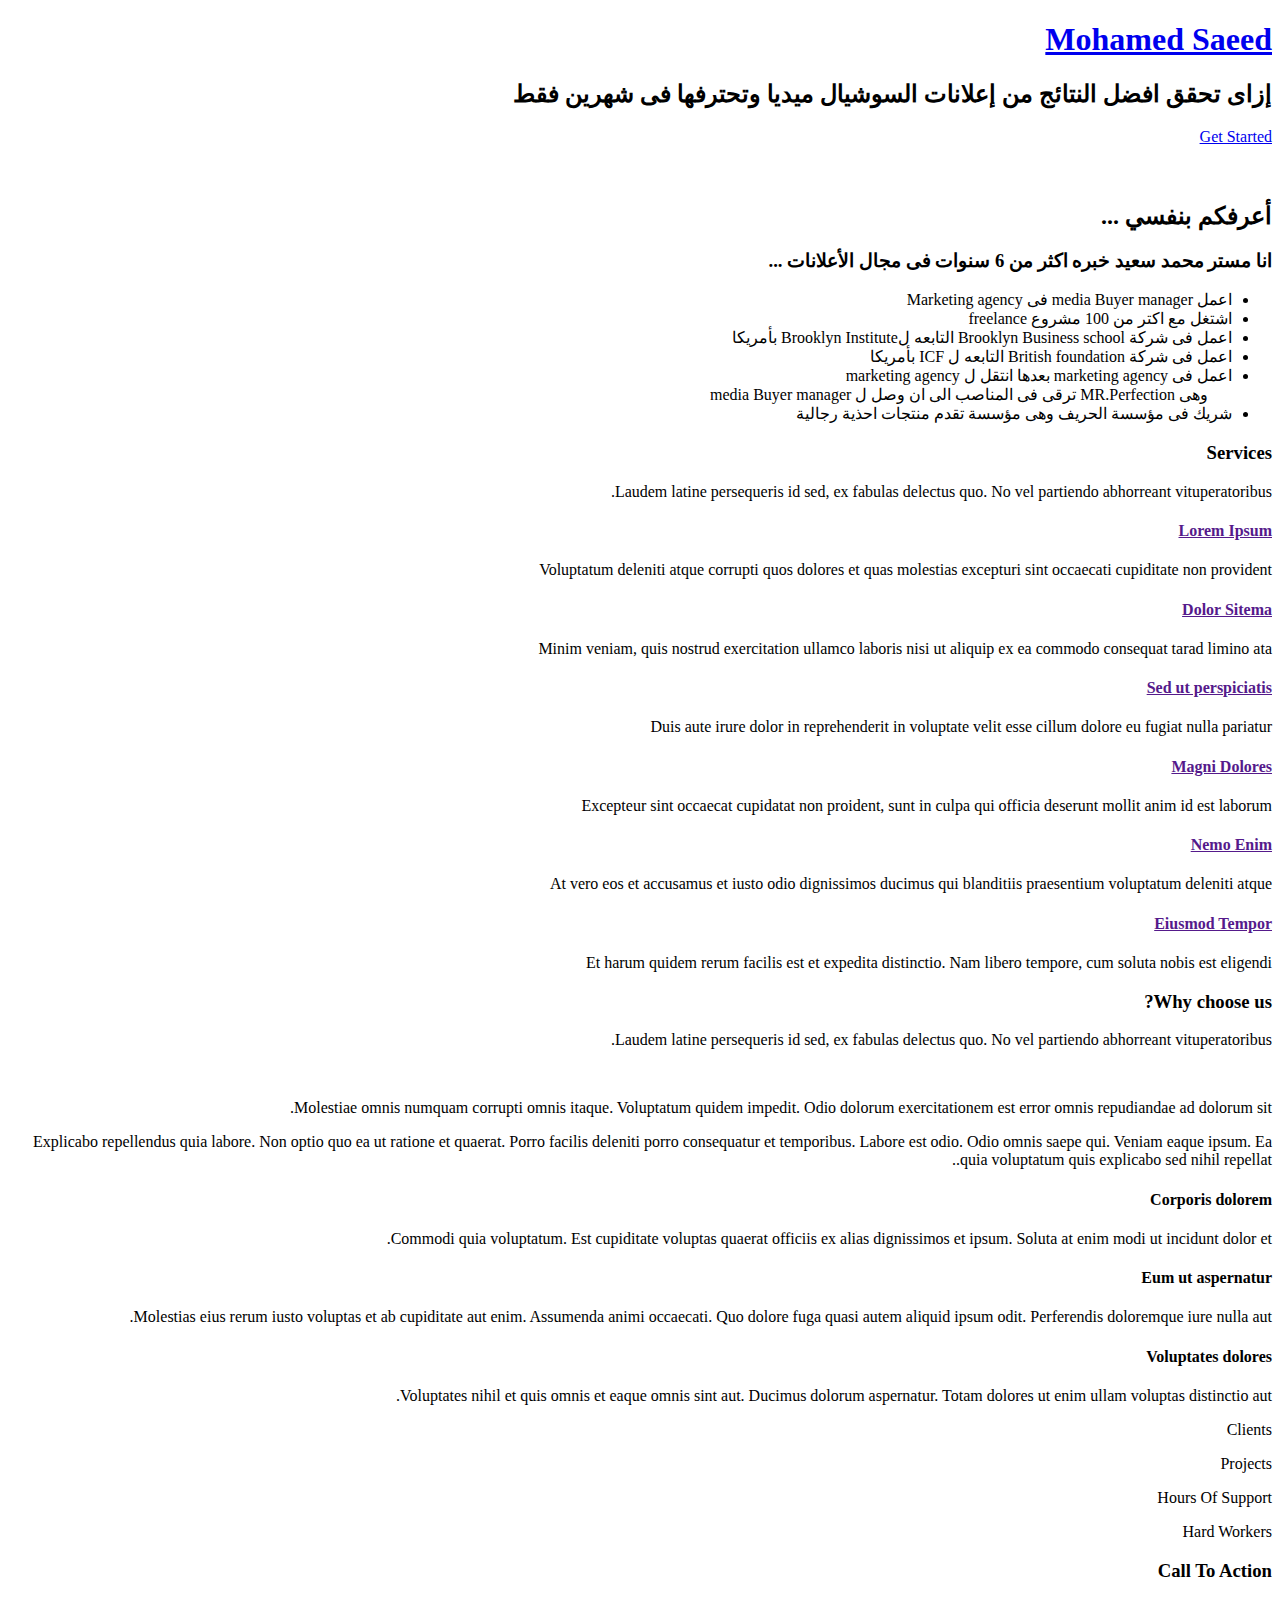
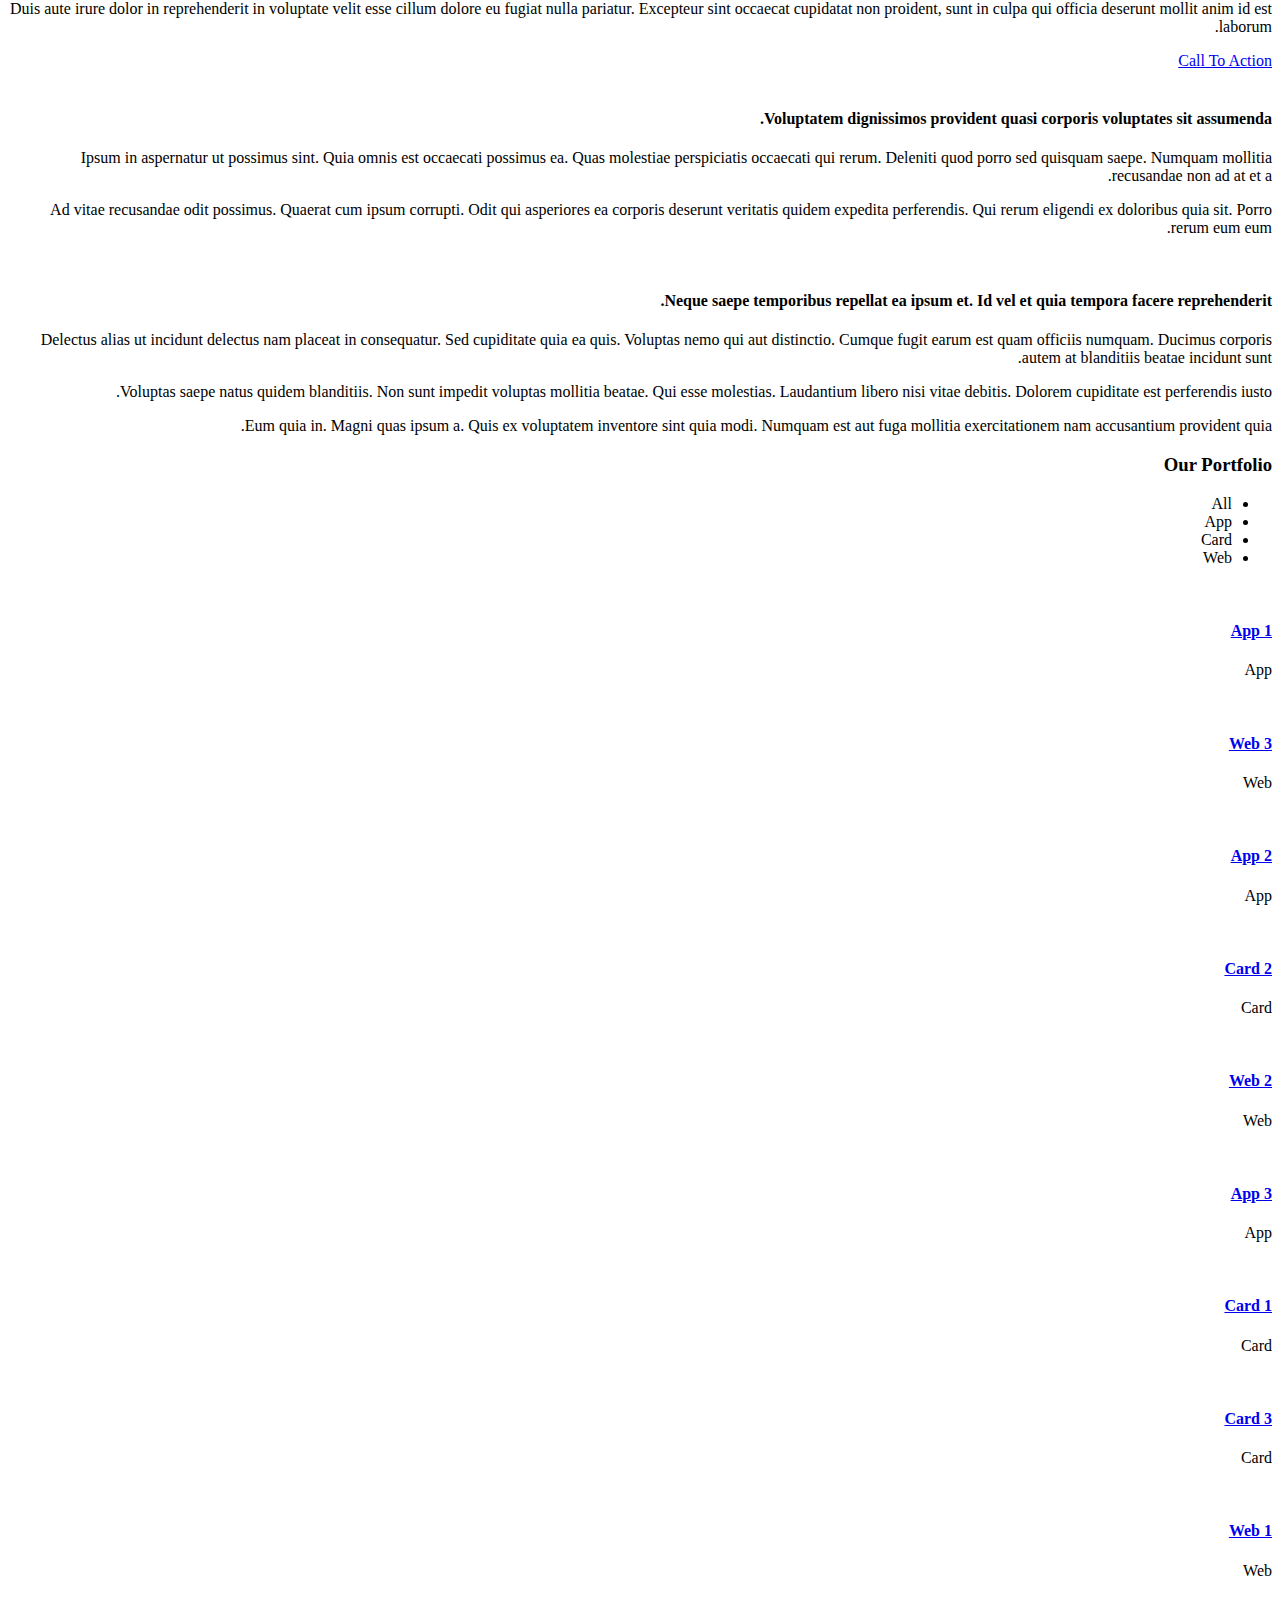
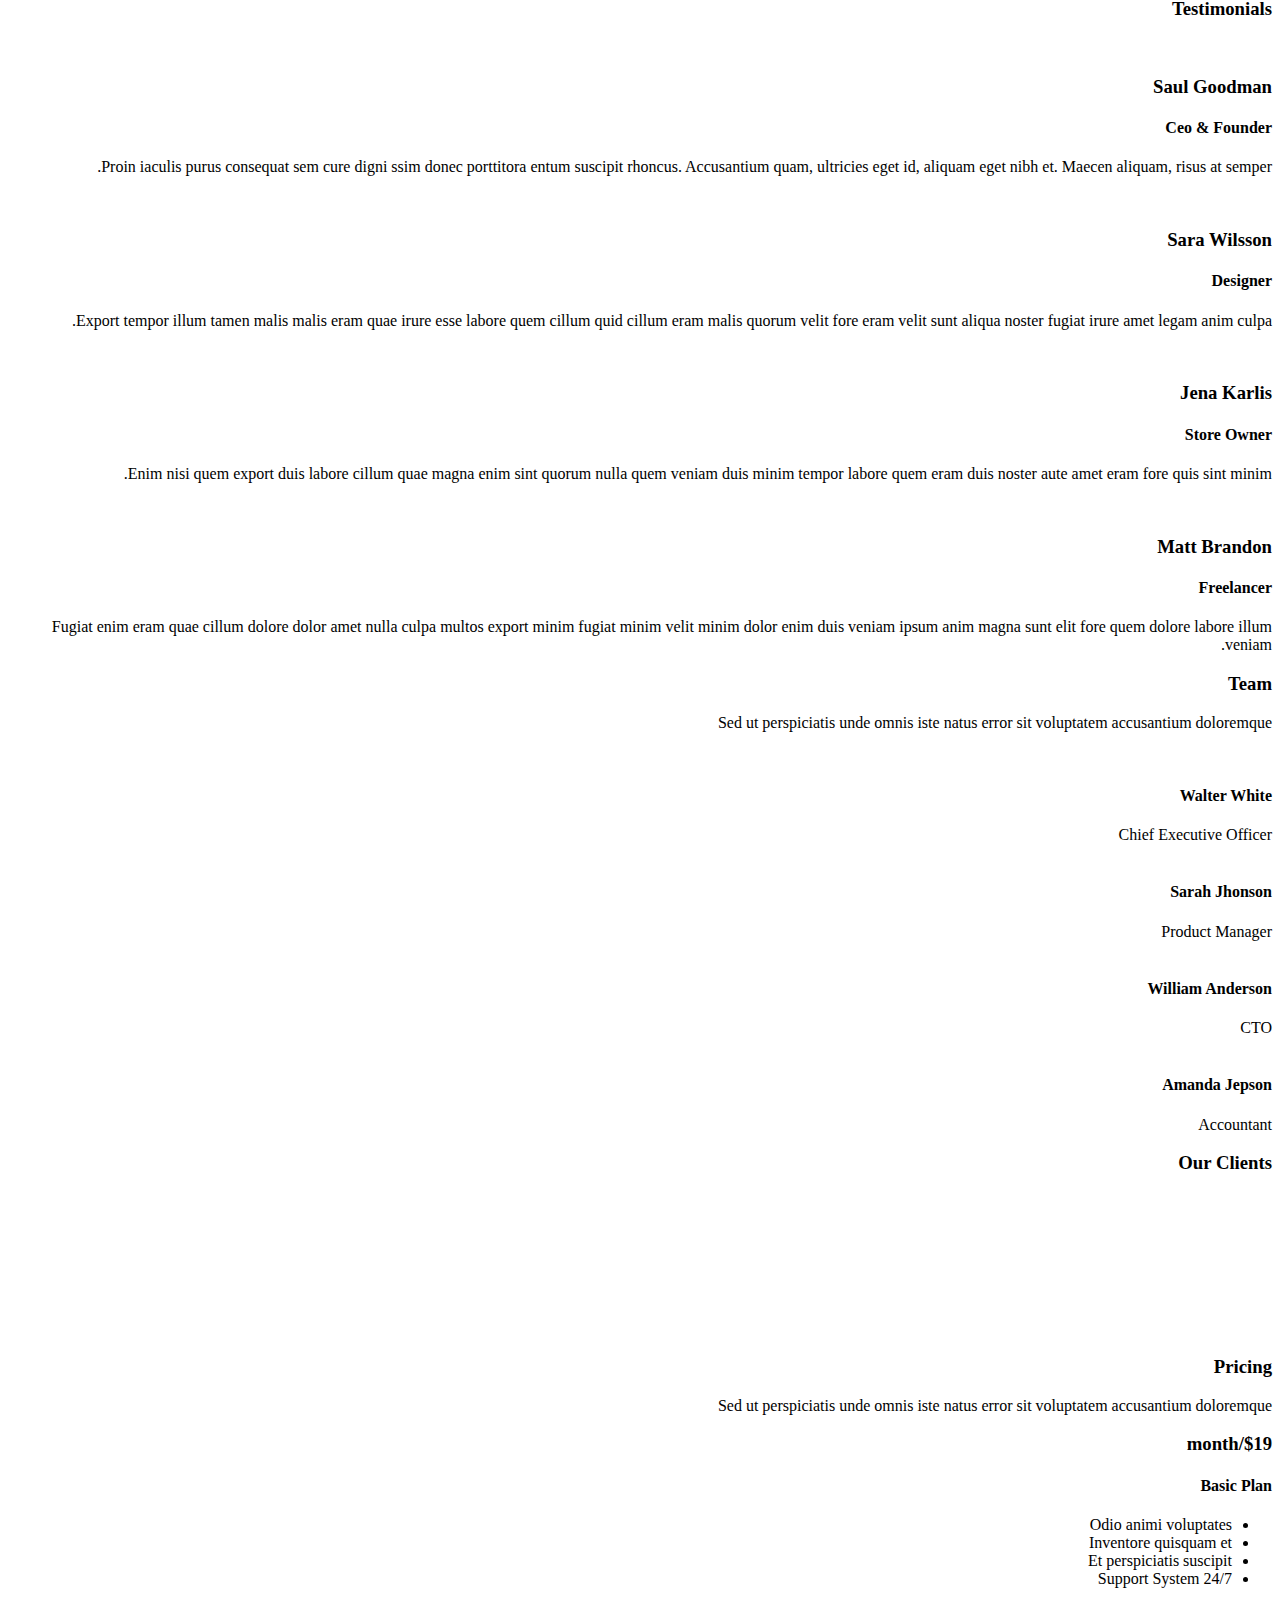
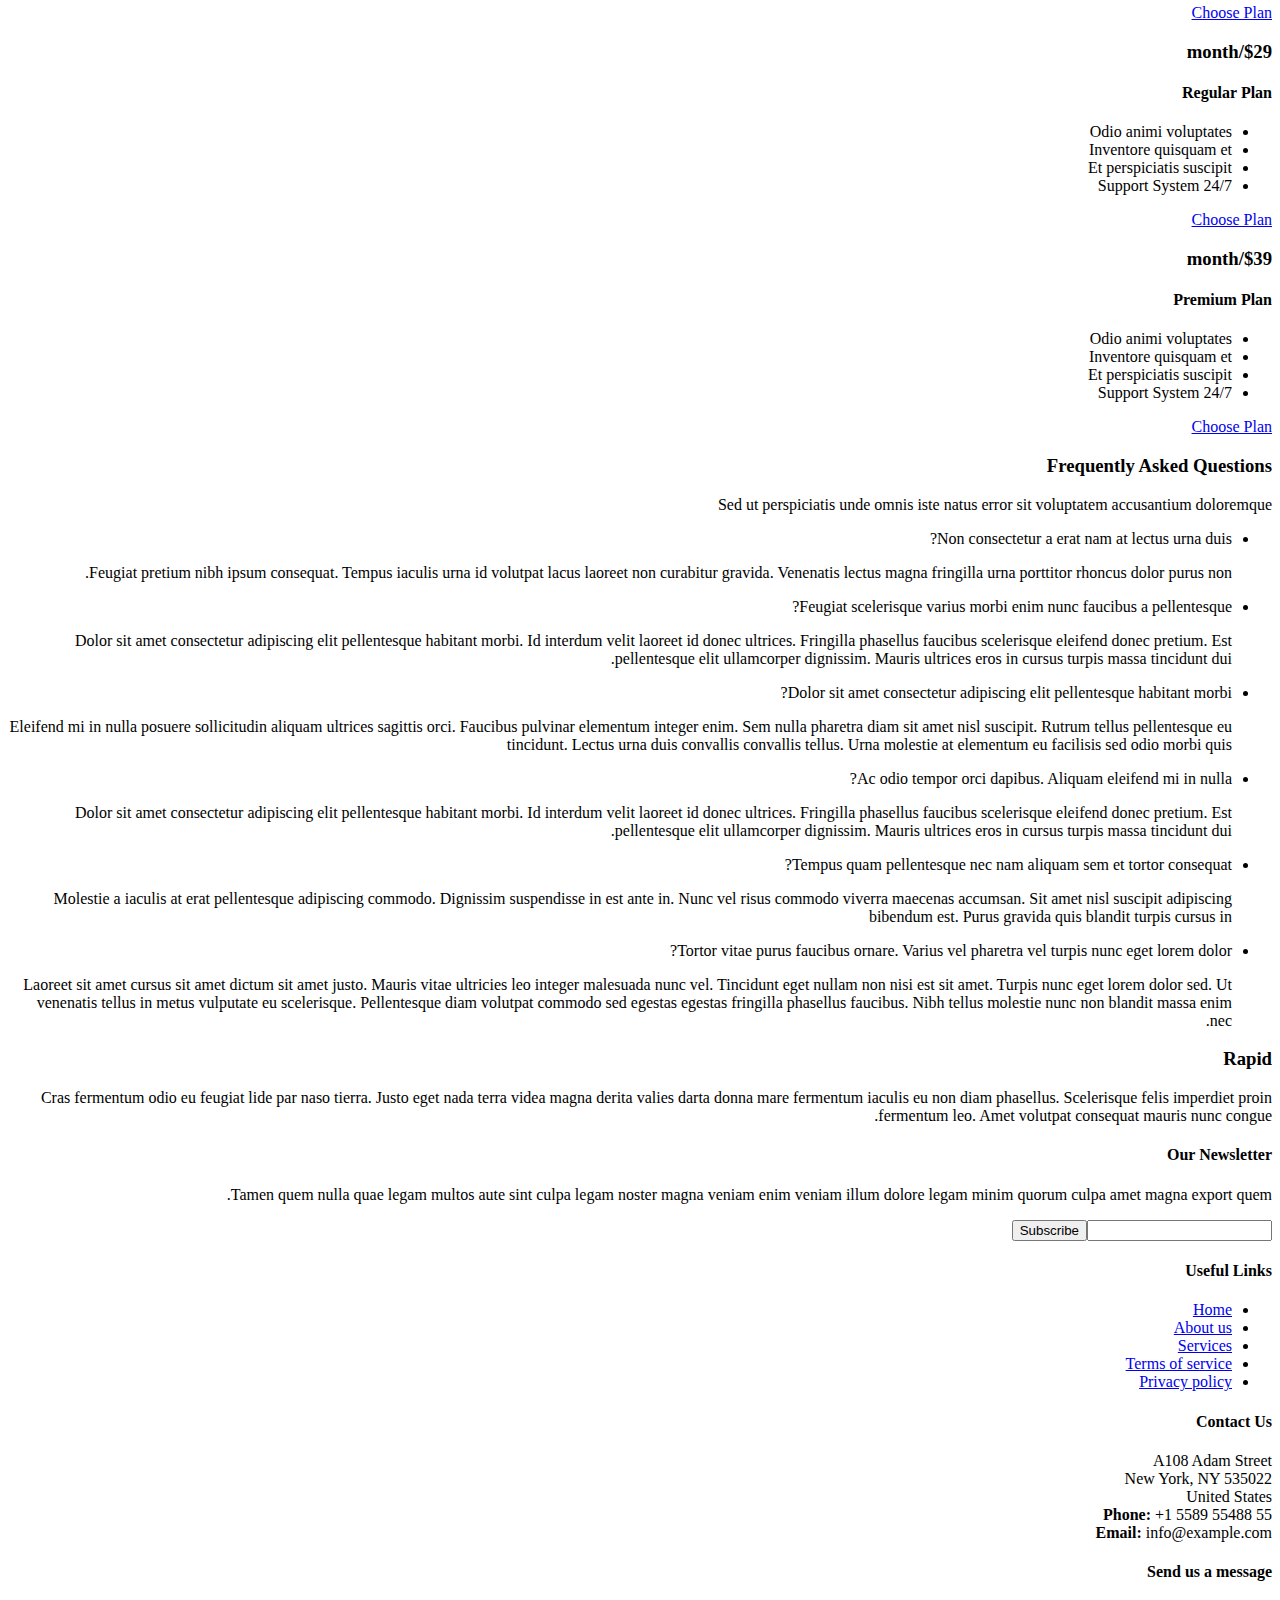
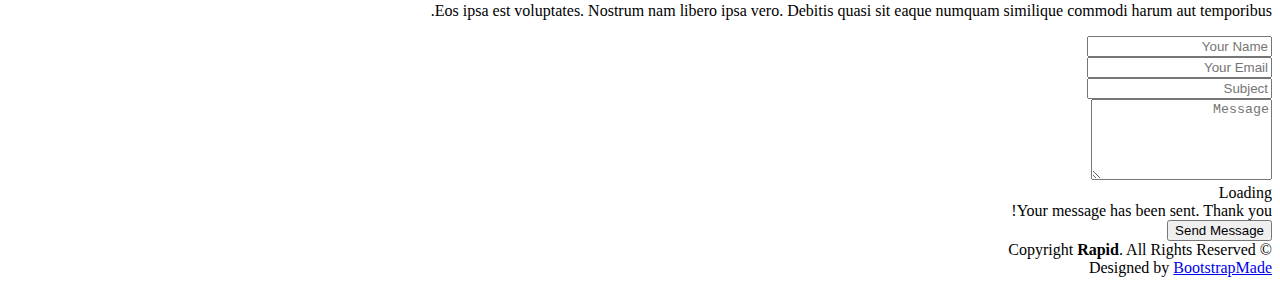
==== index.html @ 717d0907 "mohamed saeed" ====
<!DOCTYPE html>
<html dir="rtl" lang="ar">
<head>
  <meta charset="utf-8">
  <meta content="width=device-width, initial-scale=1.0" name="viewport">

  <title>Rapid Bootstrap Template - Index</title>
  <meta content="" name="description">
  <meta content="" name="keywords">

  <!-- Favicons -->
  <link href="assets/img/favicon.png" rel="icon">
  <link href="assets/img/apple-touch-icon.png" rel="apple-touch-icon">

  <!-- Google Fonts -->
  <link href="https://fonts.googleapis.com/css?family=Open+Sans:300,300i,400,400i,600,600i,700,700i|Montserrat:300,400,500,600,700" rel="stylesheet">

  <!-- Vendor CSS Files -->
  <link href="assets/vendor/aos/aos.css" rel="stylesheet">
  <link href="assets/vendor/bootstrap/css/bootstrap.min.css" rel="stylesheet">
  <link href="assets/vendor/bootstrap-icons/bootstrap-icons.css" rel="stylesheet">
  <link href="assets/vendor/glightbox/css/glightbox.min.css" rel="stylesheet">
  <link href="assets/vendor/swiper/swiper-bundle.min.css" rel="stylesheet">

  <!-- Template Main CSS File -->
  <link href="assets/css/style.css" rel="stylesheet">


</head>

<body>

  <!-- ======= Header ======= -->
  <header id="header" class="fixed-top d-flex align-items-center header-transparent">
    <div class="container d-flex align-items-center">

      <h1 class="logo me-auto"><a href="#hero">Mohamed Saeed</a></h1>
      <!-- Uncomment below if you prefer to use an image logo -->
      <!-- <a href="index.html" class="logo me-auto"><img src="assets/img/logo.png" alt="" class="img-fluid"></a>-->

     <!-- <nav id="navbar" class="navbar order-last order-lg-0">
        <ul>
          <li><a class="nav-link scrollto active" href="#hero">Home</a></li>
          <li><a class="nav-link scrollto" href="#about">About</a></li>
          <li><a class="nav-link scrollto" href="#services">Services</a></li>
          <li><a class="nav-link scrollto " href="#portfolio">Portfolio</a></li>
          <li><a class="nav-link scrollto" href="#team">Team</a></li>
           <li class="dropdown"><a href="#"><span>Drop Down</span> <i class="bi bi-chevron-down"></i></a>
            <ul>
              <li><a href="#">Drop Down 1</a></li>
              <li class="dropdown"><a href="#"><span>Deep Drop Down</span> <i class="bi bi-chevron-right"></i></a>
                <ul>
                  <li><a href="#">Deep Drop Down 1</a></li>
                  <li><a href="#">Deep Drop Down 2</a></li>
                  <li><a href="#">Deep Drop Down 3</a></li>
                  <li><a href="#">Deep Drop Down 4</a></li>
                  <li><a href="#">Deep Drop Down 5</a></li>
                </ul>
              </li>
              <li><a href="#">Drop Down 2</a></li>
              <li><a href="#">Drop Down 3</a></li>
              <li><a href="#">Drop Down 4</a></li>
            </ul>
          </li> 
          <li><a class="nav-link scrollto" href="#footer">Contact</a></li>
        </ul>
        <i class="bi bi-list mobile-nav-toggle"></i>
      </nav>--><!-- .navbar -->

      <!-- <div class="social-links">
        <a href="#" class="twitter"><i class="bi bi-twitter"></i></a>
        <a href="#" class="facebook"><i class="bi bi-facebook"></i></a>
        <a href="#" class="linkedin"><i class="bi bi-linkedin"></i></a>
        <a href="#" class="instagram"><i class="bi bi-instagram"></i></a>
      </div> -->

    </div>
  </header><!-- End Header -->

  <!-- ======= Hero Section ======= -->
  <section id="hero" class="clearfix">
    <div class="container d-flex h-100">
      <div class="row justify-content-center align-self-center" data-aos="fade-up">
        <div class="col-lg-6 intro-info order-lg-first order-last" data-aos="zoom-in" data-aos-delay="100">
          <h2>إزاى تحقق افضل النتائج من إعلانات السوشيال ميديا وتحترفها <span>فى شهرين فقط</span></h2>
          <div>
            <a href="#about" class="btn-get-started scrollto">Get Started</a>
          </div>
        </div>

        <div class="col-lg-6 intro-img order-lg-last order-first" data-aos="zoom-out" data-aos-delay="200">
          <img src="assets/img/features-1.svg" alt="" class="img-fluid">
        </div>
      </div>

    </div>
  </section><!-- End Hero -->

  <main id="main">

    <!-- ======= About Section ======= -->
    <section id="about" class="about">

      <div class="container" data-aos="fade-up">
        <div class="row">

          <div class="col-lg-5 col-md-6">
            <div class="about-img" data-aos="fade-right" data-aos-delay="100">
              <img src="assets/img/about-img.jpg" alt="">
            </div>
          </div>

          <div class="col-lg-7 col-md-6">
            <div class="about-content" data-aos="fade-left" data-aos-delay="100">
              <h2>أعرفكم بنفسي ...</h2>
              <h3> انا مستر محمد سعيد خبره اكثر من 6 سنوات فى مجال الأعلانات ... </h3>
              <ul>
                <li><i class="bi bi-check-circle"></i> اعمل media Buyer manager  فى Marketing  agency</li>
                <li><i class="bi bi-check-circle"></i> 	اشتغل مع اكتر من 100 مشروع freelance  </li>
                <li><i class="bi bi-check-circle"></i> 	اعمل فى شركة Brooklyn  Business school  التابعه لBrooklyn Institute  بأمريكا</li>
                <li><i class="bi bi-check-circle"></i> 	اعمل فى شركة British foundation التابعه ل ICF  بأمريكا</li>
                <li><i class="bi bi-check-circle"></i> 	اعمل فى marketing agency  بعدها انتقل ل  marketing agency  <br> &nbsp;&nbsp;&nbsp;&nbsp;&nbsp;&nbsp;وهى MR.Perfection ترقى فى المناصب الى ان وصل ل media Buyer manager  </li>
                <li><i class="bi bi-check-circle"></i> 	شريك فى مؤسسة الحريف وهى مؤسسة تقدم منتجات احذية رجالية </li>
              </ul>
            </div>
          </div>
        </div>
      </div>

    </section><!-- End About Section -->

    <!-- ======= Services Section ======= -->
    <section id="services" class="services section-bg">
      <div class="container" data-aos="fade-up">

        <header class="section-header">
          <h3>Services</h3>
          <p>Laudem latine persequeris id sed, ex fabulas delectus quo. No vel partiendo abhorreant vituperatoribus.</p>
        </header>

        <div class="row g-5">

          <div class="col-md-6 col-lg-4 wow bounceInUp" data-aos="zoom-in" data-aos-delay="100">
            <div class="box">
              <div class="icon" style="background: #fceef3;"><i class="bi bi-briefcase" style="color: #ff689b;"></i></div>
              <h4 class="title"><a href="">Lorem Ipsum</a></h4>
              <p class="description">Voluptatum deleniti atque corrupti quos dolores et quas molestias excepturi sint occaecati cupiditate non provident</p>
            </div>
          </div>
          <div class="col-md-6 col-lg-4" data-aos="zoom-in" data-aos-delay="200">
            <div class="box">
              <div class="icon" style="background: #fff0da;"><i class="bi bi-card-checklist" style="color: #e98e06;"></i></div>
              <h4 class="title"><a href="">Dolor Sitema</a></h4>
              <p class="description">Minim veniam, quis nostrud exercitation ullamco laboris nisi ut aliquip ex ea commodo consequat tarad limino ata</p>
            </div>
          </div>

          <div class="col-md-6 col-lg-4" data-aos="zoom-in" data-aos-delay="300">
            <div class="box">
              <div class="icon" style="background: #e6fdfc;"><i class="bi bi-bar-chart" style="color: #3fcdc7;"></i></div>
              <h4 class="title"><a href="">Sed ut perspiciatis</a></h4>
              <p class="description">Duis aute irure dolor in reprehenderit in voluptate velit esse cillum dolore eu fugiat nulla pariatur</p>
            </div>
          </div>
          <div class="col-md-6 col-lg-4 wow" data-aos="zoom-in" data-aos-delay="100">
            <div class="box">
              <div class="icon" style="background: #eafde7;"><i class="bi bi-binoculars" style="color:#41cf2e;"></i></div>
              <h4 class="title"><a href="">Magni Dolores</a></h4>
              <p class="description">Excepteur sint occaecat cupidatat non proident, sunt in culpa qui officia deserunt mollit anim id est laborum</p>
            </div>
          </div>

          <div class="col-md-6 col-lg-4" data-aos="zoom-in" data-aos-delay="200"">
        <div class=" box">
            <div class="icon" style="background: #e1eeff;"><i class="bi bi-brightness-high" style="color: #2282ff;"></i></div>
            <h4 class="title"><a href="">Nemo Enim</a></h4>
            <p class="description">At vero eos et accusamus et iusto odio dignissimos ducimus qui blanditiis praesentium voluptatum deleniti atque</p>
          </div>
        </div>

        <div class="col-md-6 col-lg-4" data-aos="zoom-in" data-aos-delay="300">
          <div class="box">
            <div class="icon" style="background: #ecebff;"><i class="bi bi-calendar4-week" style="color: #8660fe;"></i></div>
            <h4 class="title"><a href="">Eiusmod Tempor</a></h4>
            <p class="description">Et harum quidem rerum facilis est et expedita distinctio. Nam libero tempore, cum soluta nobis est eligendi</p>
          </div>
        </div>

      </div>

      </div>
    </section><!-- End Services Section -->

    <!-- ======= Why Us Section ======= -->
    <section id="why-us" class="why-us">
      <div class="container-fluid" data-aos="fade-up">

        <header class="section-header">
          <h3>Why choose us?</h3>
          <p>Laudem latine persequeris id sed, ex fabulas delectus quo. No vel partiendo abhorreant vituperatoribus.</p>
        </header>

        <div class="row">

          <div class="col-lg-6" data-aos="zoom-in" data-aos-delay="100">
            <div class="why-us-img">
              <img src="assets/img/why-us.jpg" alt="" class="img-fluid">
            </div>
          </div>

          <div class="col-lg-6">
            <div class="why-us-content">
              <p>Molestiae omnis numquam corrupti omnis itaque. Voluptatum quidem impedit. Odio dolorum exercitationem est error omnis repudiandae ad dolorum sit.</p>
              <p>
                Explicabo repellendus quia labore. Non optio quo ea ut ratione et quaerat. Porro facilis deleniti porro consequatur
                et temporibus. Labore est odio.

                Odio omnis saepe qui. Veniam eaque ipsum. Ea quia voluptatum quis explicabo sed nihil repellat..
              </p>

              <div class="features clearfix" data-aos="fade-up" data-aos-delay="100">
                <i class="bi bi-bookmarks" style="color: #f058dc;"></i>
                <h4>Corporis dolorem</h4>
                <p>Commodi quia voluptatum. Est cupiditate voluptas quaerat officiis ex alias dignissimos et ipsum. Soluta at enim modi ut incidunt dolor et.</p>
              </div>

              <div class="features clearfix" data-aos="fade-up" data-aos-delay="200">
                <i class="bi bi-box-seam" style="color: #ffb774;"></i>
                <h4>Eum ut aspernatur</h4>
                <p>Molestias eius rerum iusto voluptas et ab cupiditate aut enim. Assumenda animi occaecati. Quo dolore fuga quasi autem aliquid ipsum odit. Perferendis doloremque iure nulla aut.</p>
              </div>

              <div class="features clearfix" data-aos="fade-up" data-aos-delay="300">
                <i class="bi bi-card-checklist" style="color: #589af1;"></i>
                <h4>Voluptates dolores</h4>
                <p>Voluptates nihil et quis omnis et eaque omnis sint aut. Ducimus dolorum aspernatur. Totam dolores ut enim ullam voluptas distinctio aut.</p>
              </div>

            </div>

          </div>

        </div>

      </div>

      <div class="container">
        <div class="row counters" data-aos="fade-up" data-aos-delay="100">

          <div class="col-lg-3 col-6 text-center">
            <span data-purecounter-start="0" data-purecounter-end="232" data-purecounter-duration="1" class="purecounter"></span>
            <p>Clients</p>
          </div>

          <div class="col-lg-3 col-6 text-center">
            <span data-purecounter-start="0" data-purecounter-end="421" data-purecounter-duration="1" class="purecounter"></span>
            <p>Projects</p>
          </div>

          <div class="col-lg-3 col-6 text-center">
            <span data-purecounter-start="0" data-purecounter-end="1453" data-purecounter-duration="1" class="purecounter"></span>
            <p>Hours Of Support</p>
          </div>

          <div class="col-lg-3 col-6 text-center">
            <span data-purecounter-start="0" data-purecounter-end="48" data-purecounter-duration="1" class="purecounter"></span>
            <p>Hard Workers</p>
          </div>

        </div>

      </div>
    </section><!-- End Why Us Section -->

    <!-- ======= Call To Action Section ======= -->
    <section id="call-to-action" class="call-to-action">
      <div class="container" data-aos="zoom-out">
        <div class="row">
          <div class="col-lg-9 text-center text-lg-start">
            <h3 class="cta-title">Call To Action</h3>
            <p class="cta-text"> Duis aute irure dolor in reprehenderit in voluptate velit esse cillum dolore eu fugiat nulla pariatur. Excepteur sint occaecat cupidatat non proident, sunt in culpa qui officia deserunt mollit anim id est laborum.</p>
          </div>
          <div class="col-lg-3 cta-btn-container text-center">
            <a class="cta-btn align-middle" href="#">Call To Action</a>
          </div>
        </div>

      </div>
    </section><!--  End Call To Action Section -->

    <!-- ======= Features Section ======= -->
    <section id="features" class="features">
      <div class="container" data-aos="fade-up">

        <div class="row feature-item">
          <div class="col-lg-6" data-aos="fade-right" data-aos-delay="100">
            <img src="assets/img/features-1.svg" class="img-fluid" alt="">
          </div>
          <div class="col-lg-6 wow fadeInUp pt-5 pt-lg-0" data-aos="fade-left" data-aos-delay="150">
            <h4>Voluptatem dignissimos provident quasi corporis voluptates sit assumenda.</h4>
            <p>
              Ipsum in aspernatur ut possimus sint. Quia omnis est occaecati possimus ea. Quas molestiae perspiciatis occaecati qui rerum. Deleniti quod porro sed quisquam saepe. Numquam mollitia recusandae non ad at et a.
            </p>
            <p>
              Ad vitae recusandae odit possimus. Quaerat cum ipsum corrupti. Odit qui asperiores ea corporis deserunt veritatis quidem expedita perferendis. Qui rerum eligendi ex doloribus quia sit. Porro rerum eum eum.
            </p>
          </div>
        </div>

        <div class="row feature-item mt-5 pt-5">
          <div class="col-lg-6 wow fadeInUp order-1 order-lg-2" data-aos="fade-left" data-aos-delay="100">
            <img src="assets/img/features-2.svg" class="img-fluid" alt="">
          </div>

          <div class="col-lg-6 wow fadeInUp pt-4 pt-lg-0 order-2 order-lg-1" data-aos="fade-right" data-aos-delay="150">
            <h4>Neque saepe temporibus repellat ea ipsum et. Id vel et quia tempora facere reprehenderit.</h4>
            <p>
              Delectus alias ut incidunt delectus nam placeat in consequatur. Sed cupiditate quia ea quis. Voluptas nemo qui aut distinctio. Cumque fugit earum est quam officiis numquam. Ducimus corporis autem at blanditiis beatae incidunt sunt.
            </p>
            <p>
              Voluptas saepe natus quidem blanditiis. Non sunt impedit voluptas mollitia beatae. Qui esse molestias. Laudantium libero nisi vitae debitis. Dolorem cupiditate est perferendis iusto.
            </p>
            <p>
              Eum quia in. Magni quas ipsum a. Quis ex voluptatem inventore sint quia modi. Numquam est aut fuga mollitia exercitationem nam accusantium provident quia.
            </p>
          </div>

        </div>

      </div>
    </section><!-- End Features Section -->

    <!-- ======= Portfolio Section ======= -->
    <section id="portfolio" class="portfolio section-bg">
      <div class="container" data-aos="fade-up">

        <header class="section-header">
          <h3 class="section-title">Our Portfolio</h3>
        </header>

        <div class="row" data-aos="fade-up" data-aos-delay="100">
          <div class="col-lg-12">
            <ul id="portfolio-flters">
              <li data-filter="*" class="filter-active">All</li>
              <li data-filter=".filter-app">App</li>
              <li data-filter=".filter-card">Card</li>
              <li data-filter=".filter-web">Web</li>
            </ul>
          </div>
        </div>

        <div class="row portfolio-container" data-aos="fade-up" data-aos-delay="200">

          <div class="col-lg-4 col-md-6 portfolio-item filter-app">
            <div class="portfolio-wrap">
              <img src="assets/img/portfolio/app1.jpg" class="img-fluid" alt="">
              <div class="portfolio-info">
                <h4><a href="portfolio-details.html">App 1</a></h4>
                <p>App</p>
                <div>
                  <a href="assets/img/portfolio/app1.jpg" data-gallery="portfolioGallery" title="App 1" class="link-preview portfolio-lightbox"><i class="bi bi-plus"></i></a>
                  <a href="portfolio-details.html" class="link-details" title="More Details"><i class="bi bi-link"></i></a>
                </div>
              </div>
            </div>
          </div>

          <div class="col-lg-4 col-md-6 portfolio-item filter-web" data-wow-delay="0.1s">
            <div class="portfolio-wrap">
              <img src="assets/img/portfolio/web3.jpg" class="img-fluid" alt="">
              <div class="portfolio-info">
                <h4><a href="portfolio-details.html">Web 3</a></h4>
                <p>Web</p>
                <div>
                  <a href="assets/img/portfolio/web3.jpg" class="link-preview portfolio-lightbox" data-gallery="portfolioGallery" title="Web 3"><i class="bi bi-plus"></i></a>
                  <a href="portfolio-details.html" class="link-details" title="More Details"><i class="bi bi-link"></i></a>
                </div>
              </div>
            </div>
          </div>

          <div class="col-lg-4 col-md-6 portfolio-item filter-app" data-wow-delay="0.2s">
            <div class="portfolio-wrap">
              <img src="assets/img/portfolio/app2.jpg" class="img-fluid" alt="">
              <div class="portfolio-info">
                <h4><a href="portfolio-details.html">App 2</a></h4>
                <p>App</p>
                <div>
                  <a href="assets/img/portfolio/app2.jpg" class="link-preview portfolio-lightbox" data-gallery="portfolioGallery" title="App 2"><i class="bi bi-plus"></i></a>
                  <a href="portfolio-details.html" class="link-details" title="More Details"><i class="bi bi-link"></i></a>
                </div>
              </div>
            </div>
          </div>

          <div class="col-lg-4 col-md-6 portfolio-item filter-card">
            <div class="portfolio-wrap">
              <img src="assets/img/portfolio/card2.jpg" class="img-fluid" alt="">
              <div class="portfolio-info">
                <h4><a href="portfolio-details.html">Card 2</a></h4>
                <p>Card</p>
                <div>
                  <a href="assets/img/portfolio/card2.jpg" class="link-preview portfolio-lightbox" data-gallery="portfolioGallery" title="Card 2"><i class="bi bi-plus"></i></a>
                  <a href="portfolio-details.html" class="link-details" title="More Details"><i class="bi bi-link"></i></a>
                </div>
              </div>
            </div>
          </div>

          <div class="col-lg-4 col-md-6 portfolio-item filter-web" data-wow-delay="0.1s">
            <div class="portfolio-wrap">
              <img src="assets/img/portfolio/web2.jpg" class="img-fluid" alt="">
              <div class="portfolio-info">
                <h4><a href="portfolio-details.html">Web 2</a></h4>
                <p>Web</p>
                <div>
                  <a href="assets/img/portfolio/web2.jpg" class="link-preview portfolio-lightbox" data-gallery="portfolioGallery" title="Web 2"><i class="bi bi-plus"></i></a>
                  <a href="portfolio-details.html" class="link-details" title="More Details"><i class="bi bi-link"></i></a>
                </div>
              </div>
            </div>
          </div>

          <div class="col-lg-4 col-md-6 portfolio-item filter-app" data-wow-delay="0.2s">
            <div class="portfolio-wrap">
              <img src="assets/img/portfolio/app3.jpg" class="img-fluid" alt="">
              <div class="portfolio-info">
                <h4><a href="portfolio-details.html">App 3</a></h4>
                <p>App</p>
                <div>
                  <a href="assets/img/portfolio/app3.jpg" class="link-preview portfolio-lightbox" data-gallery="portfolioGallery" title="App 3"><i class="bi bi-plus"></i></a>
                  <a href="portfolio-details.html" class="link-details" title="More Details"><i class="bi bi-link"></i></a>
                </div>
              </div>
            </div>
          </div>

          <div class="col-lg-4 col-md-6 portfolio-item filter-card">
            <div class="portfolio-wrap">
              <img src="assets/img/portfolio/card1.jpg" class="img-fluid" alt="">
              <div class="portfolio-info">
                <h4><a href="portfolio-details.html">Card 1</a></h4>
                <p>Card</p>
                <div>
                  <a href="assets/img/portfolio/card1.jpg" class="link-preview portfolio-lightbox" data-gallery="portfolioGallery" title="Card 1"><i class="bi bi-plus"></i></a>
                  <a href="portfolio-details.html" class="link-details" title="More Details"><i class="bi bi-link"></i></a>
                </div>
              </div>
            </div>
          </div>

          <div class="col-lg-4 col-md-6 portfolio-item filter-card" data-wow-delay="0.1s">
            <div class="portfolio-wrap">
              <img src="assets/img/portfolio/card3.jpg" class="img-fluid" alt="">
              <div class="portfolio-info">
                <h4><a href="portfolio-details.html">Card 3</a></h4>
                <p>Card</p>
                <div>
                  <a href="assets/img/portfolio/card3.jpg" class="link-preview portfolio-lightbox" data-gallery="portfolioGallery" title="Card 3"><i class="bi bi-plus"></i></a>
                  <a href="portfolio-details.html" class="link-details" title="More Details"><i class="bi bi-link"></i></a>
                </div>
              </div>
            </div>
          </div>

          <div class="col-lg-4 col-md-6 portfolio-item filter-web" data-wow-delay="0.2s">
            <div class="portfolio-wrap">
              <img src="assets/img/portfolio/web1.jpg" class="img-fluid" alt="">
              <div class="portfolio-info">
                <h4><a href="portfolio-details.html">Web 1</a></h4>
                <p>Web</p>
                <div>
                  <a href="assets/img/portfolio/web1.jpg" class="link-preview portfolio-lightbox" data-gallery="portfolioGallery" title="Web 1"><i class="bi bi-plus"></i></a>
                  <a href="portfolio-details.html" class="link-details" title="More Details"><i class="bi bi-link"></i></a>
                </div>
              </div>
            </div>
          </div>

        </div>

      </div>
    </section><!-- End Portfolio Section -->

    <!-- ======= Testimonials Section ======= -->
    <section id="testimonials" class="testimonials">
      <div class="container" data-aos="zoom-in">

        <header class="section-header">
          <h3>Testimonials</h3>
        </header>

        <div class="row justify-content-center">
          <div class="col-lg-8">

            <div class="testimonials-slider swiper" data-aos="fade-up" data-aos-delay="100">
              <div class="swiper-wrapper">

                <div class="swiper-slide">
                  <div class="testimonial-item">
                    <img src="assets/img/testimonial-1.jpg" class="testimonial-img" alt="">
                    <h3>Saul Goodman</h3>
                    <h4>Ceo &amp; Founder</h4>
                    <p>
                      Proin iaculis purus consequat sem cure digni ssim donec porttitora entum suscipit rhoncus. Accusantium quam, ultricies eget id, aliquam eget nibh et. Maecen aliquam, risus at semper.
                    </p>
                  </div>
                </div><!-- End testimonial item -->

                <div class="swiper-slide">
                  <div class="testimonial-item">
                    <img src="assets/img/testimonial-2.jpg" class="testimonial-img" alt="">
                    <h3>Sara Wilsson</h3>
                    <h4>Designer</h4>
                    <p>
                      Export tempor illum tamen malis malis eram quae irure esse labore quem cillum quid cillum eram malis quorum velit fore eram velit sunt aliqua noster fugiat irure amet legam anim culpa.
                    </p>
                  </div>
                </div><!-- End testimonial item -->

                <div class="swiper-slide">
                  <div class="testimonial-item">
                    <img src="assets/img/testimonial-3.jpg" class="testimonial-img" alt="">
                    <h3>Jena Karlis</h3>
                    <h4>Store Owner</h4>
                    <p>
                      Enim nisi quem export duis labore cillum quae magna enim sint quorum nulla quem veniam duis minim tempor labore quem eram duis noster aute amet eram fore quis sint minim.
                    </p>
                  </div>
                </div><!-- End testimonial item -->

                <div class="swiper-slide">
                  <div class="testimonial-item">
                    <img src="assets/img/testimonial-4.jpg" class="testimonial-img" alt="">
                    <h3>Matt Brandon</h3>
                    <h4>Freelancer</h4>
                    <p>
                      Fugiat enim eram quae cillum dolore dolor amet nulla culpa multos export minim fugiat minim velit minim dolor enim duis veniam ipsum anim magna sunt elit fore quem dolore labore illum veniam.
                    </p>
                  </div>
                </div><!-- End testimonial item -->

              </div>
              <div class="swiper-pagination"></div>
            </div>
          </div>
        </div>

      </div>
    </section><!-- End Testimonials Section -->

    <!-- ======= Team Section ======= -->
    <section id="team" class="team section-bg">
      <div class="container" data-aos="fade-up">
        <div class="section-header">
          <h3>Team</h3>
          <p>Sed ut perspiciatis unde omnis iste natus error sit voluptatem accusantium doloremque</p>
        </div>

        <div class="row">

          <div class="col-lg-3 col-md-6" data-aos="fade-up" data-aos-delay="100">
            <div class="member">
              <img src="assets/img/team-1.jpg" class="img-fluid" alt="">
              <div class="member-info">
                <div class="member-info-content">
                  <h4>Walter White</h4>
                  <span>Chief Executive Officer</span>
                  <div class="social">
                    <a href=""><i class="bi bi-twitter"></i></a>
                    <a href=""><i class="bi bi-facebook"></i></a>
                    <a href=""><i class="bi bi-instagram"></i></a>
                    <a href=""><i class="bi bi-linkedin"></i></a>
                  </div>
                </div>
              </div>
            </div>
          </div>

          <div class="col-lg-3 col-md-6" data-aos="fade-up" data-aos-delay="200">
            <div class="member">
              <img src="assets/img/team-2.jpg" class="img-fluid" alt="">
              <div class="member-info">
                <div class="member-info-content">
                  <h4>Sarah Jhonson</h4>
                  <span>Product Manager</span>
                  <div class="social">
                    <a href=""><i class="bi bi-twitter"></i></a>
                    <a href=""><i class="bi bi-facebook"></i></a>
                    <a href=""><i class="bi bi-instagram"></i></a>
                    <a href=""><i class="bi bi-linkedin"></i></a>
                  </div>
                </div>
              </div>
            </div>
          </div>

          <div class="col-lg-3 col-md-6" data-aos="fade-up" data-aos-delay="300">
            <div class="member">
              <img src="assets/img/team-3.jpg" class="img-fluid" alt="">
              <div class="member-info">
                <div class="member-info-content">
                  <h4>William Anderson</h4>
                  <span>CTO</span>
                  <div class="social">
                    <a href=""><i class="bi bi-twitter"></i></a>
                    <a href=""><i class="bi bi-facebook"></i></a>
                    <a href=""><i class="bi bi-instagram"></i></a>
                    <a href=""><i class="bi bi-linkedin"></i></a>
                  </div>
                </div>
              </div>
            </div>
          </div>

          <div class="col-lg-3 col-md-6" data-aos="fade-up" data-aos-delay="400">
            <div class="member">
              <img src="assets/img/team-4.jpg" class="img-fluid" alt="">
              <div class="member-info">
                <div class="member-info-content">
                  <h4>Amanda Jepson</h4>
                  <span>Accountant</span>
                  <div class="social">
                    <a href=""><i class="bi bi-twitter"></i></a>
                    <a href=""><i class="bi bi-facebook"></i></a>
                    <a href=""><i class="bi bi-instagram"></i></a>
                    <a href=""><i class="bi bi-linkedin"></i></a>
                  </div>
                </div>
              </div>
            </div>
          </div>

        </div>

      </div>
    </section><!-- End Team Section -->

    <!-- ======= Clients Section ======= -->
    <section id="clients" class="clients">
      <div class="container" data-aos="zoom-in">

        <header class="section-header">
          <h3>Our Clients</h3>
        </header>

        <div class="clients-slider swiper">
          <div class="swiper-wrapper align-items-center">
            <div class="swiper-slide"><img src="assets/img/clients/client-1.png" class="img-fluid" alt=""></div>
            <div class="swiper-slide"><img src="assets/img/clients/client-2.png" class="img-fluid" alt=""></div>
            <div class="swiper-slide"><img src="assets/img/clients/client-3.png" class="img-fluid" alt=""></div>
            <div class="swiper-slide"><img src="assets/img/clients/client-4.png" class="img-fluid" alt=""></div>
            <div class="swiper-slide"><img src="assets/img/clients/client-5.png" class="img-fluid" alt=""></div>
            <div class="swiper-slide"><img src="assets/img/clients/client-6.png" class="img-fluid" alt=""></div>
            <div class="swiper-slide"><img src="assets/img/clients/client-7.png" class="img-fluid" alt=""></div>
            <div class="swiper-slide"><img src="assets/img/clients/client-8.png" class="img-fluid" alt=""></div>
          </div>
          <div class="swiper-pagination"></div>
        </div>

      </div>
    </section><!-- End Clients Section -->

    <!-- ======= Pricing Section ======= -->
    <section id="pricing" class="pricing section-bg wow fadeInUp">

      <div class="container" data-aos="fade-up">

        <header class="section-header">
          <h3>Pricing</h3>
          <p>Sed ut perspiciatis unde omnis iste natus error sit voluptatem accusantium doloremque</p>
        </header>

        <div class="row flex-items-xs-middle flex-items-xs-center">

          <!-- Basic Plan  -->
          <div class="col-xs-12 col-lg-4" data-aos="fade-up" data-aos-delay="100">
            <div class="card">
              <div class="card-header">
                <h3><span class="currency">$</span>19<span class="period">/month</span></h3>
              </div>
              <div class="card-block">
                <h4 class="card-title">
                  Basic Plan
                </h4>
                <ul class="list-group">
                  <li class="list-group-item">Odio animi voluptates</li>
                  <li class="list-group-item">Inventore quisquam et</li>
                  <li class="list-group-item">Et perspiciatis suscipit</li>
                  <li class="list-group-item">24/7 Support System</li>
                </ul>
                <a href="#" class="btn">Choose Plan</a>
              </div>
            </div>
          </div>

          <!-- Regular Plan  -->
          <div class="col-xs-12 col-lg-4" data-aos="fade-up" data-aos-delay="200">
            <div class="card">
              <div class="card-header">
                <h3><span class="currency">$</span>29<span class="period">/month</span></h3>
              </div>
              <div class="card-block">
                <h4 class="card-title">
                  Regular Plan
                </h4>
                <ul class="list-group">
                  <li class="list-group-item">Odio animi voluptates</li>
                  <li class="list-group-item">Inventore quisquam et</li>
                  <li class="list-group-item">Et perspiciatis suscipit</li>
                  <li class="list-group-item">24/7 Support System</li>
                </ul>
                <a href="#" class="btn">Choose Plan</a>
              </div>
            </div>
          </div>

          <!-- Premium Plan  -->
          <div class="col-xs-12 col-lg-4" data-aos="fade-up" data-aos-delay="300">
            <div class="card">
              <div class="card-header">
                <h3><span class="currency">$</span>39<span class="period">/month</span></h3>
              </div>
              <div class="card-block">
                <h4 class="card-title">
                  Premium Plan
                </h4>
                <ul class="list-group">
                  <li class="list-group-item">Odio animi voluptates</li>
                  <li class="list-group-item">Inventore quisquam et</li>
                  <li class="list-group-item">Et perspiciatis suscipit</li>
                  <li class="list-group-item">24/7 Support System</li>
                </ul>
                <a href="#" class="btn">Choose Plan</a>
              </div>
            </div>
          </div>

        </div>
      </div>

    </section><!-- End Pricing Section -->

    <!-- ======= F.A.Q Section ======= -->
    <section id="faq" class="faq">
      <div class="container" data-aos="fade-up">
        <header class="section-header">
          <h3>Frequently Asked Questions</h3>
          <p>Sed ut perspiciatis unde omnis iste natus error sit voluptatem accusantium doloremque</p>
        </header>

        <ul class="faq-list" data-aso="fade-up" data-aos-delay="100">

          <li>
            <div data-bs-toggle="collapse" class="collapsed question" href="#faq1">Non consectetur a erat nam at lectus urna duis? <i class="bi bi-chevron-down icon-show"></i><i class="bi bi-chevron-up icon-close"></i></div>
            <div id="faq1" class="collapse" data-bs-parent=".faq-list">
              <p>
                Feugiat pretium nibh ipsum consequat. Tempus iaculis urna id volutpat lacus laoreet non curabitur gravida. Venenatis lectus magna fringilla urna porttitor rhoncus dolor purus non.
              </p>
            </div>
          </li>

          <li>
            <div data-bs-toggle="collapse" href="#faq2" class="collapsed question">Feugiat scelerisque varius morbi enim nunc faucibus a pellentesque? <i class="bi bi-chevron-down icon-show"></i><i class="bi bi-chevron-up icon-close"></i></div>
            <div id="faq2" class="collapse" data-bs-parent=".faq-list">
              <p>
                Dolor sit amet consectetur adipiscing elit pellentesque habitant morbi. Id interdum velit laoreet id donec ultrices. Fringilla phasellus faucibus scelerisque eleifend donec pretium. Est pellentesque elit ullamcorper dignissim. Mauris ultrices eros in cursus turpis massa tincidunt dui.
              </p>
            </div>
          </li>

          <li>
            <div data-bs-toggle="collapse" href="#faq3" class="collapsed question">Dolor sit amet consectetur adipiscing elit pellentesque habitant morbi? <i class="bi bi-chevron-down icon-show"></i><i class="bi bi-chevron-up icon-close"></i></div>
            <div id="faq3" class="collapse" data-bs-parent=".faq-list">
              <p>
                Eleifend mi in nulla posuere sollicitudin aliquam ultrices sagittis orci. Faucibus pulvinar elementum integer enim. Sem nulla pharetra diam sit amet nisl suscipit. Rutrum tellus pellentesque eu tincidunt. Lectus urna duis convallis convallis tellus. Urna molestie at elementum eu facilisis sed odio morbi quis
              </p>
            </div>
          </li>

          <li>
            <div data-bs-toggle="collapse" href="#faq4" class="collapsed question">Ac odio tempor orci dapibus. Aliquam eleifend mi in nulla? <i class="bi bi-chevron-down icon-show"></i><i class="bi bi-chevron-up icon-close"></i></div>
            <div id="faq4" class="collapse" data-bs-parent=".faq-list">
              <p>
                Dolor sit amet consectetur adipiscing elit pellentesque habitant morbi. Id interdum velit laoreet id donec ultrices. Fringilla phasellus faucibus scelerisque eleifend donec pretium. Est pellentesque elit ullamcorper dignissim. Mauris ultrices eros in cursus turpis massa tincidunt dui.
              </p>
            </div>
          </li>

          <li>
            <div data-bs-toggle="collapse" href="#faq5" class="collapsed question">Tempus quam pellentesque nec nam aliquam sem et tortor consequat? <i class="bi bi-chevron-down icon-show"></i><i class="bi bi-chevron-up icon-close"></i></div>
            <div id="faq5" class="collapse" data-bs-parent=".faq-list">
              <p>
                Molestie a iaculis at erat pellentesque adipiscing commodo. Dignissim suspendisse in est ante in. Nunc vel risus commodo viverra maecenas accumsan. Sit amet nisl suscipit adipiscing bibendum est. Purus gravida quis blandit turpis cursus in
              </p>
            </div>
          </li>

          <li>
            <div data-bs-toggle="collapse" href="#faq6" class="collapsed question">Tortor vitae purus faucibus ornare. Varius vel pharetra vel turpis nunc eget lorem dolor? <i class="bi bi-chevron-down icon-show"></i><i class="bi bi-chevron-up icon-close"></i></div>
            <div id="faq6" class="collapse" data-bs-parent=".faq-list">
              <p>
                Laoreet sit amet cursus sit amet dictum sit amet justo. Mauris vitae ultricies leo integer malesuada nunc vel. Tincidunt eget nullam non nisi est sit amet. Turpis nunc eget lorem dolor sed. Ut venenatis tellus in metus vulputate eu scelerisque. Pellentesque diam volutpat commodo sed egestas egestas fringilla phasellus faucibus. Nibh tellus molestie nunc non blandit massa enim nec.
              </p>
            </div>
          </li>

        </ul>

      </div>
    </section><!-- End F.A.Q Section -->

  </main><!-- End #main -->

  <!-- ======= Footer ======= -->
  <footer id="footer" class="section-bg">
    <div class="footer-top">
      <div class="container">

        <div class="row">

          <div class="col-lg-6">

            <div class="row">

              <div class="col-sm-6">

                <div class="footer-info">
                  <h3>Rapid</h3>
                  <p>Cras fermentum odio eu feugiat lide par naso tierra. Justo eget nada terra videa magna derita valies darta donna mare fermentum iaculis eu non diam phasellus. Scelerisque felis imperdiet proin fermentum leo. Amet volutpat consequat mauris nunc congue.</p>
                </div>

                <div class="footer-newsletter">
                  <h4>Our Newsletter</h4>
                  <p>Tamen quem nulla quae legam multos aute sint culpa legam noster magna veniam enim veniam illum dolore legam minim quorum culpa amet magna export quem.</p>
                  <form action="" method="post">
                    <input type="email" name="email"><input type="submit" value="Subscribe">
                  </form>
                </div>

              </div>

              <div class="col-sm-6">
                <div class="footer-links">
                  <h4>Useful Links</h4>
                  <ul>
                    <li><a href="#">Home</a></li>
                    <li><a href="#about">About us</a></li>
                    <li><a href="#">Services</a></li>
                    <li><a href="#">Terms of service</a></li>
                    <li><a href="#">Privacy policy</a></li>
                  </ul>
                </div>

                <div class="footer-links">
                  <h4>Contact Us</h4>
                  <p>
                    A108 Adam Street <br>
                    New York, NY 535022<br>
                    United States <br>
                    <strong>Phone:</strong> +1 5589 55488 55<br>
                    <strong>Email:</strong> info@example.com<br>
                  </p>
                </div>

                <div class="social-links">
                  <a href="#" class="twitter"><i class="bi bi-twitter"></i></a>
                  <a href="#" class="facebook"><i class="bi bi-facebook"></i></a>
                  <a href="#" class="instagram"><i class="bi bi-instagram"></i></a>
                  <a href="#" class="linkedin"><i class="bi bi-linkedin"></i></a>
                </div>

              </div>

            </div>

          </div>

          <div class="col-lg-6">

            <div class="form">

              <h4>Send us a message</h4>
              <p>Eos ipsa est voluptates. Nostrum nam libero ipsa vero. Debitis quasi sit eaque numquam similique commodi harum aut temporibus.</p>

              <form action="forms/contact.php" method="post" role="form" class="php-email-form">
                <div class="form-group">
                  <input type="text" name="name" class="form-control" id="name" placeholder="Your Name" required>
                </div>
                <div class="form-group mt-3">
                  <input type="email" class="form-control" name="email" id="email" placeholder="Your Email" required>
                </div>
                <div class="form-group mt-3">
                  <input type="text" class="form-control" name="subject" id="subject" placeholder="Subject" required>
                </div>
                <div class="form-group mt-3">
                  <textarea class="form-control" name="message" rows="5" placeholder="Message" required></textarea>
                </div>

                <div class="my-3">
                  <div class="loading">Loading</div>
                  <div class="error-message"></div>
                  <div class="sent-message">Your message has been sent. Thank you!</div>
                </div>

                <div class="text-center"><button type="submit" title="Send Message">Send Message</button></div>
              </form>

            </div>

          </div>

        </div>

      </div>
    </div>

    <div class="container">
      <div class="copyright">
        &copy; Copyright <strong>Rapid</strong>. All Rights Reserved
      </div>
      <div class="credits">
        <!--
        All the links in the footer should remain intact.
        You can delete the links only if you purchased the pro version.
        Licensing information: https://bootstrapmade.com/license/
        Purchase the pro version with working PHP/AJAX contact form: https://bootstrapmade.com/buy/?theme=Rapid
      -->
        Designed by <a href="https://bootstrapmade.com/">BootstrapMade</a>
      </div>
    </div>
  </footer><!-- End  Footer -->

  <a href="#" class="back-to-top d-flex align-items-center justify-content-center"><i class="bi bi-arrow-up-short"></i></a>

  <!-- Vendor JS Files -->
  <script src="assets/vendor/purecounter/purecounter_vanilla.js"></script>
  <script src="assets/vendor/aos/aos.js"></script>
  <script src="assets/vendor/bootstrap/js/bootstrap.bundle.min.js"></script>
  <script src="assets/vendor/glightbox/js/glightbox.min.js"></script>
  <script src="assets/vendor/isotope-layout/isotope.pkgd.min.js"></script>
  <script src="assets/vendor/swiper/swiper-bundle.min.js"></script>
  <script src="assets/vendor/php-email-form/validate.js"></script>

  <!-- Template Main JS File -->
  <script src="assets/js/main.js"></script>

</body>

</html>
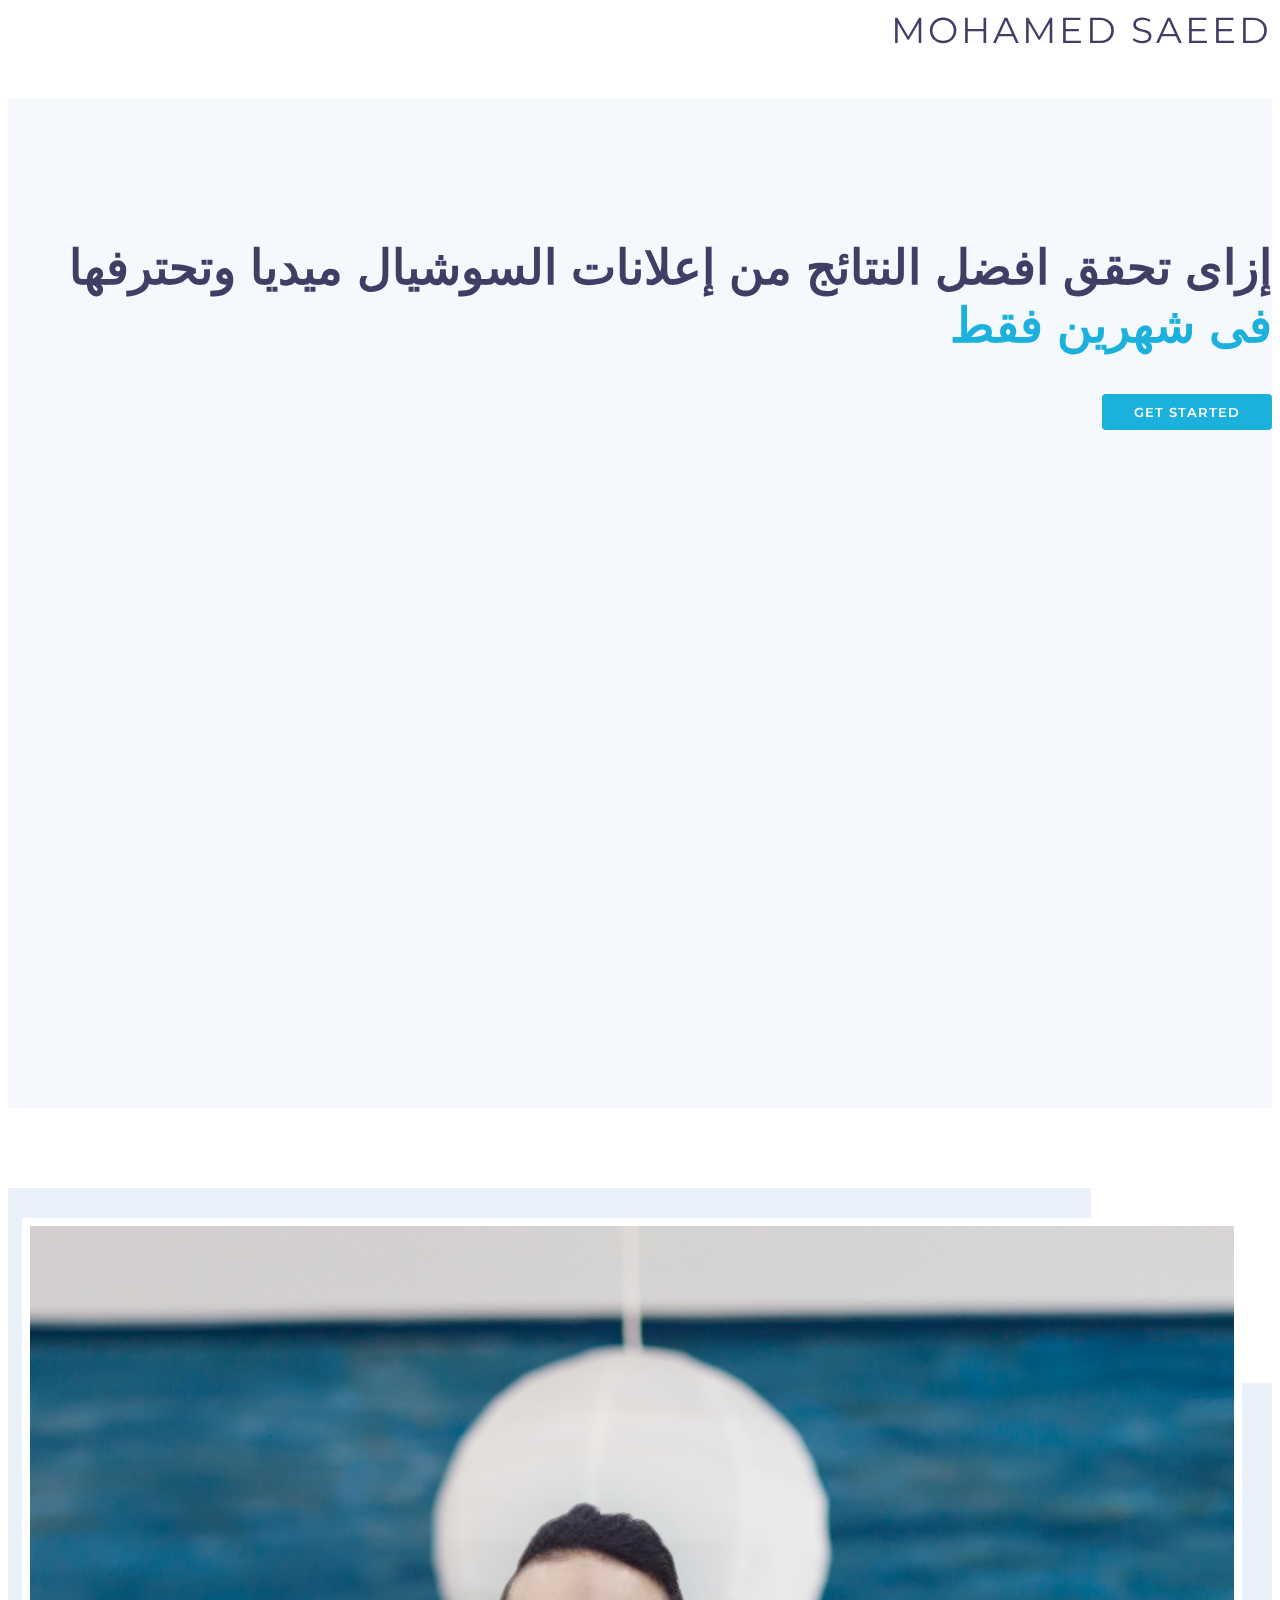
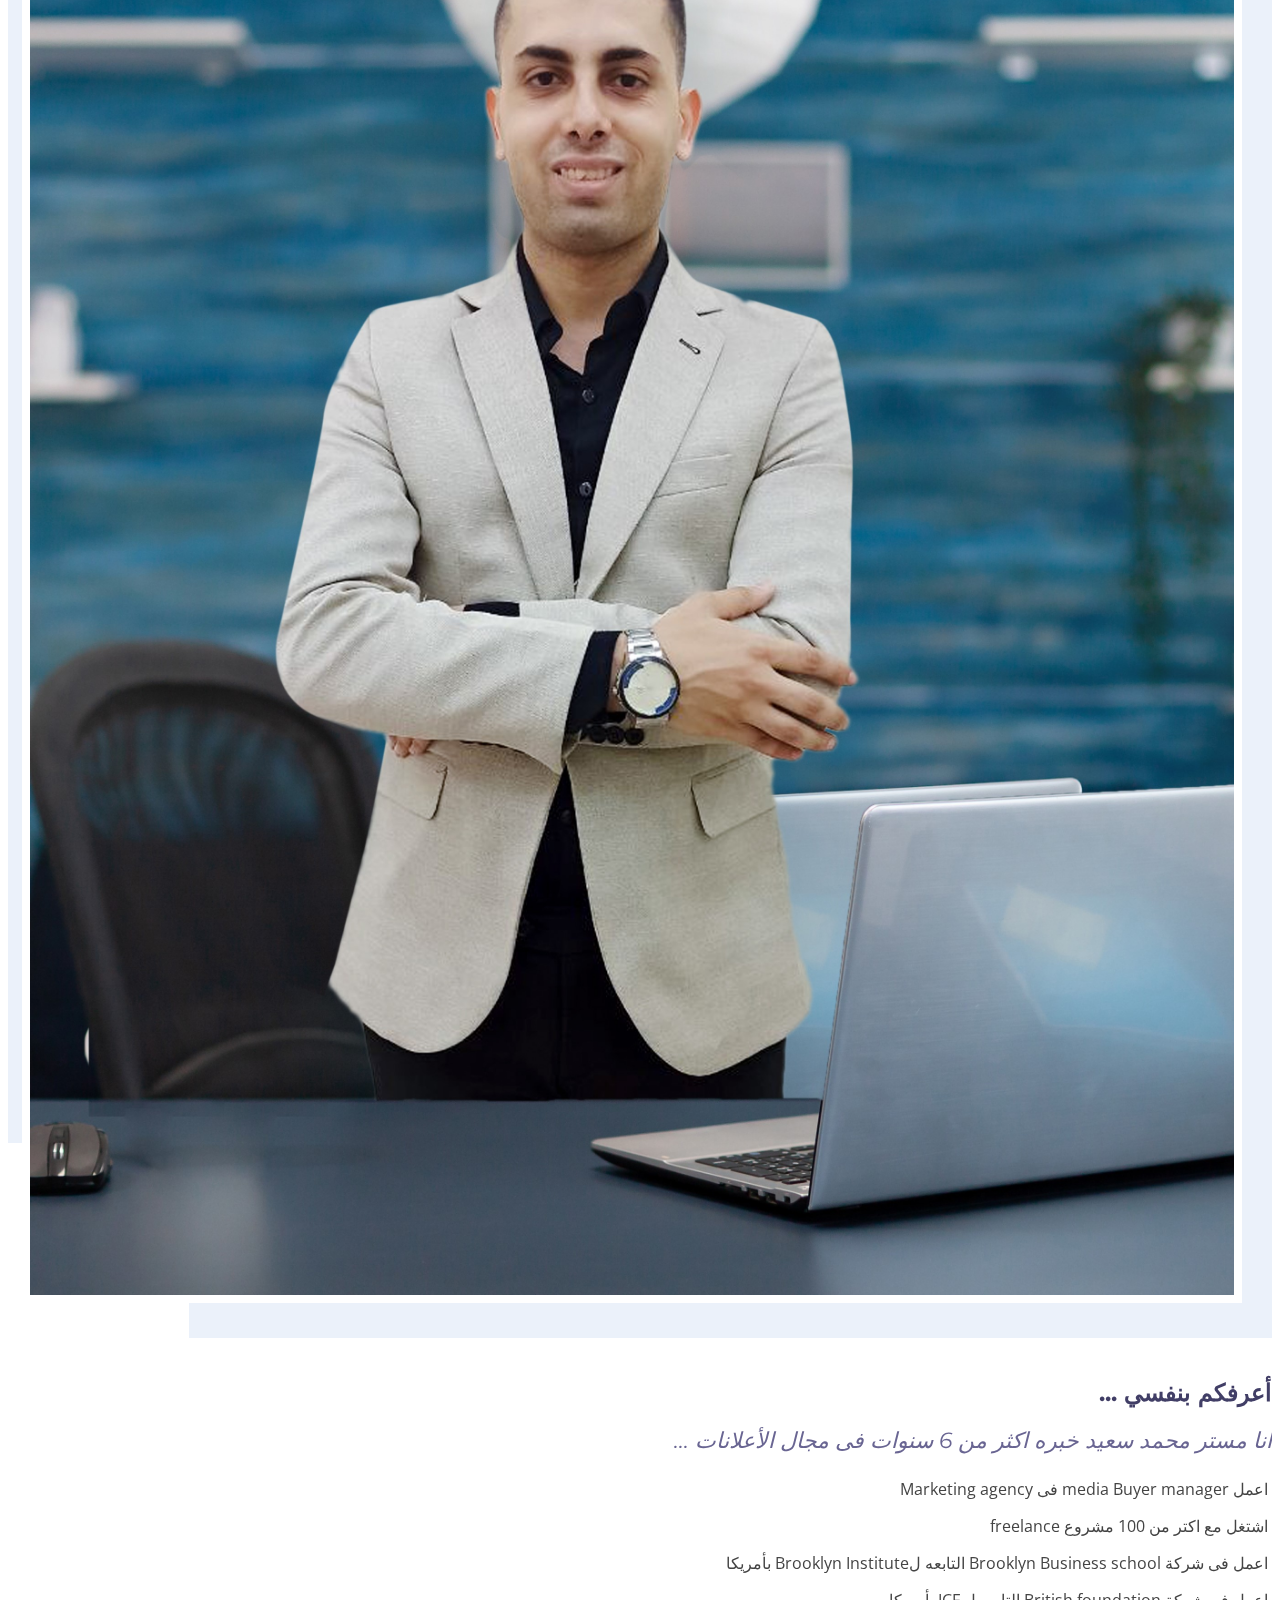
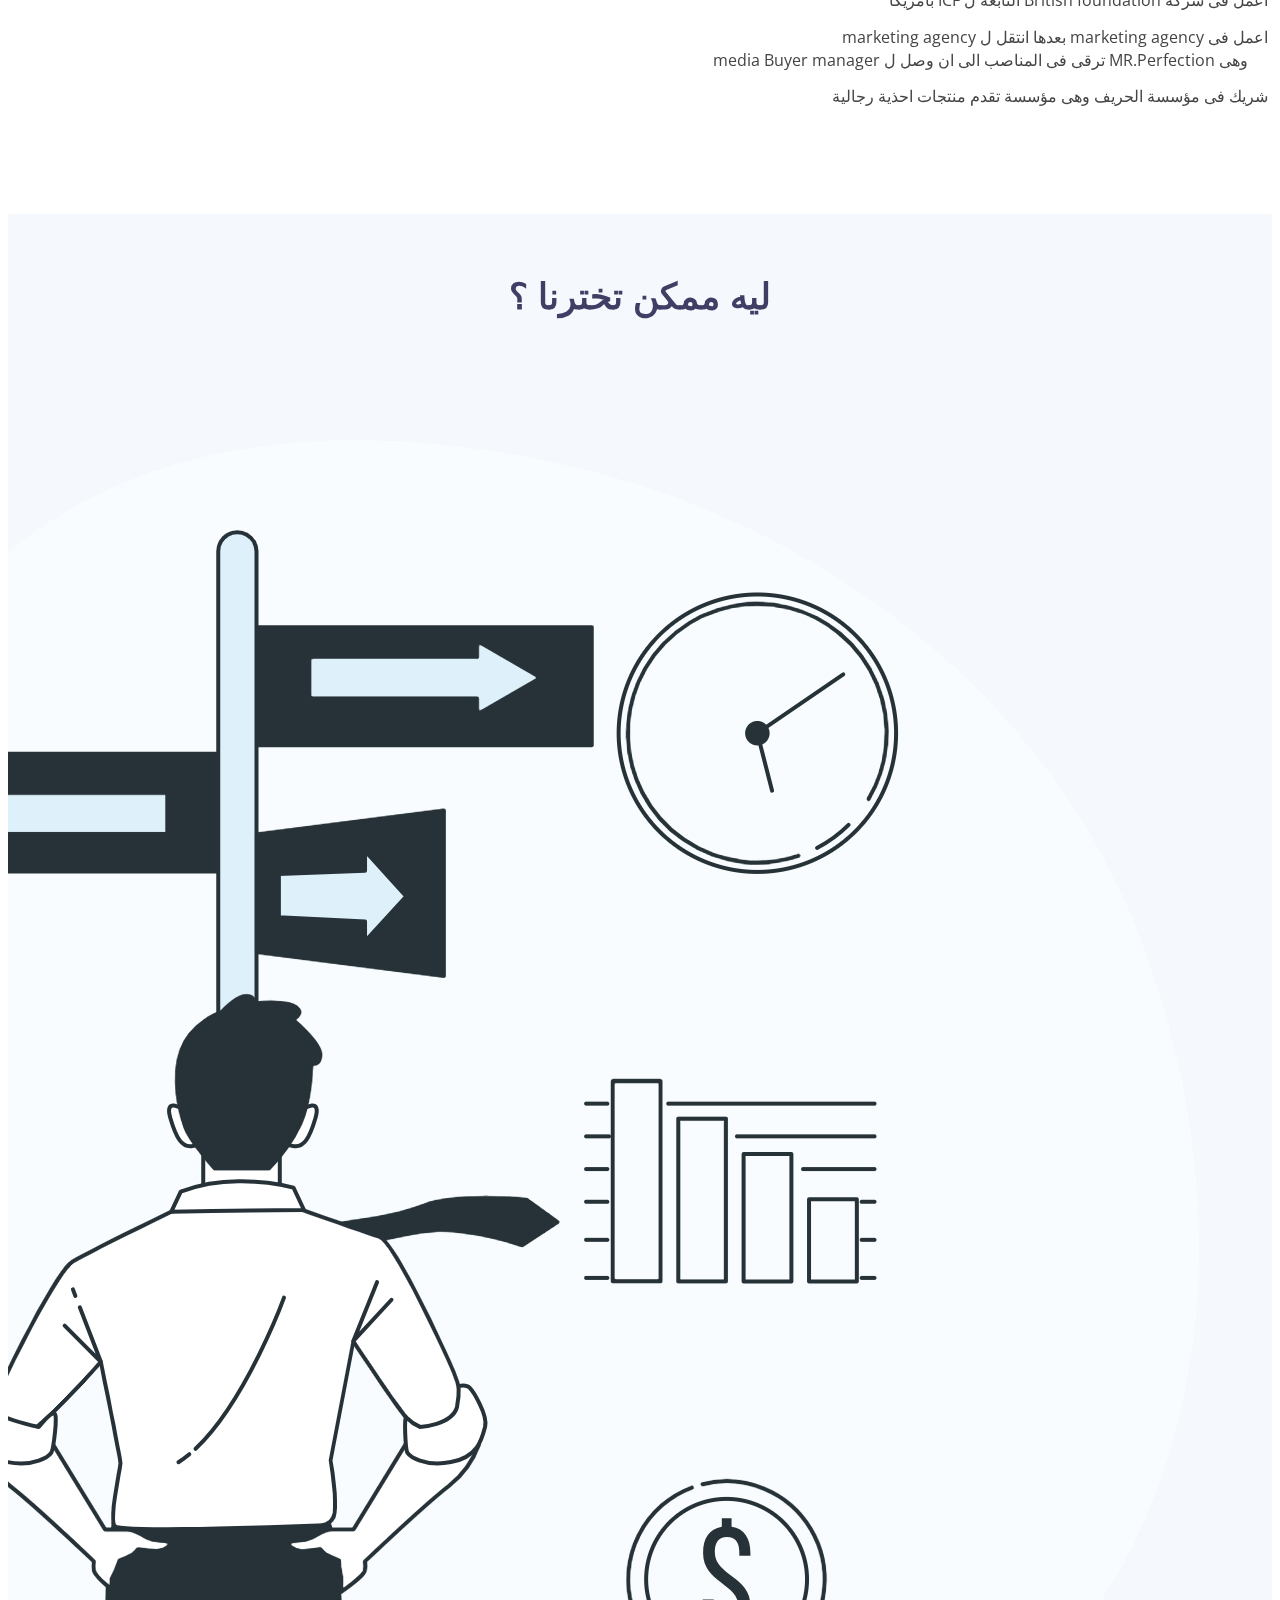
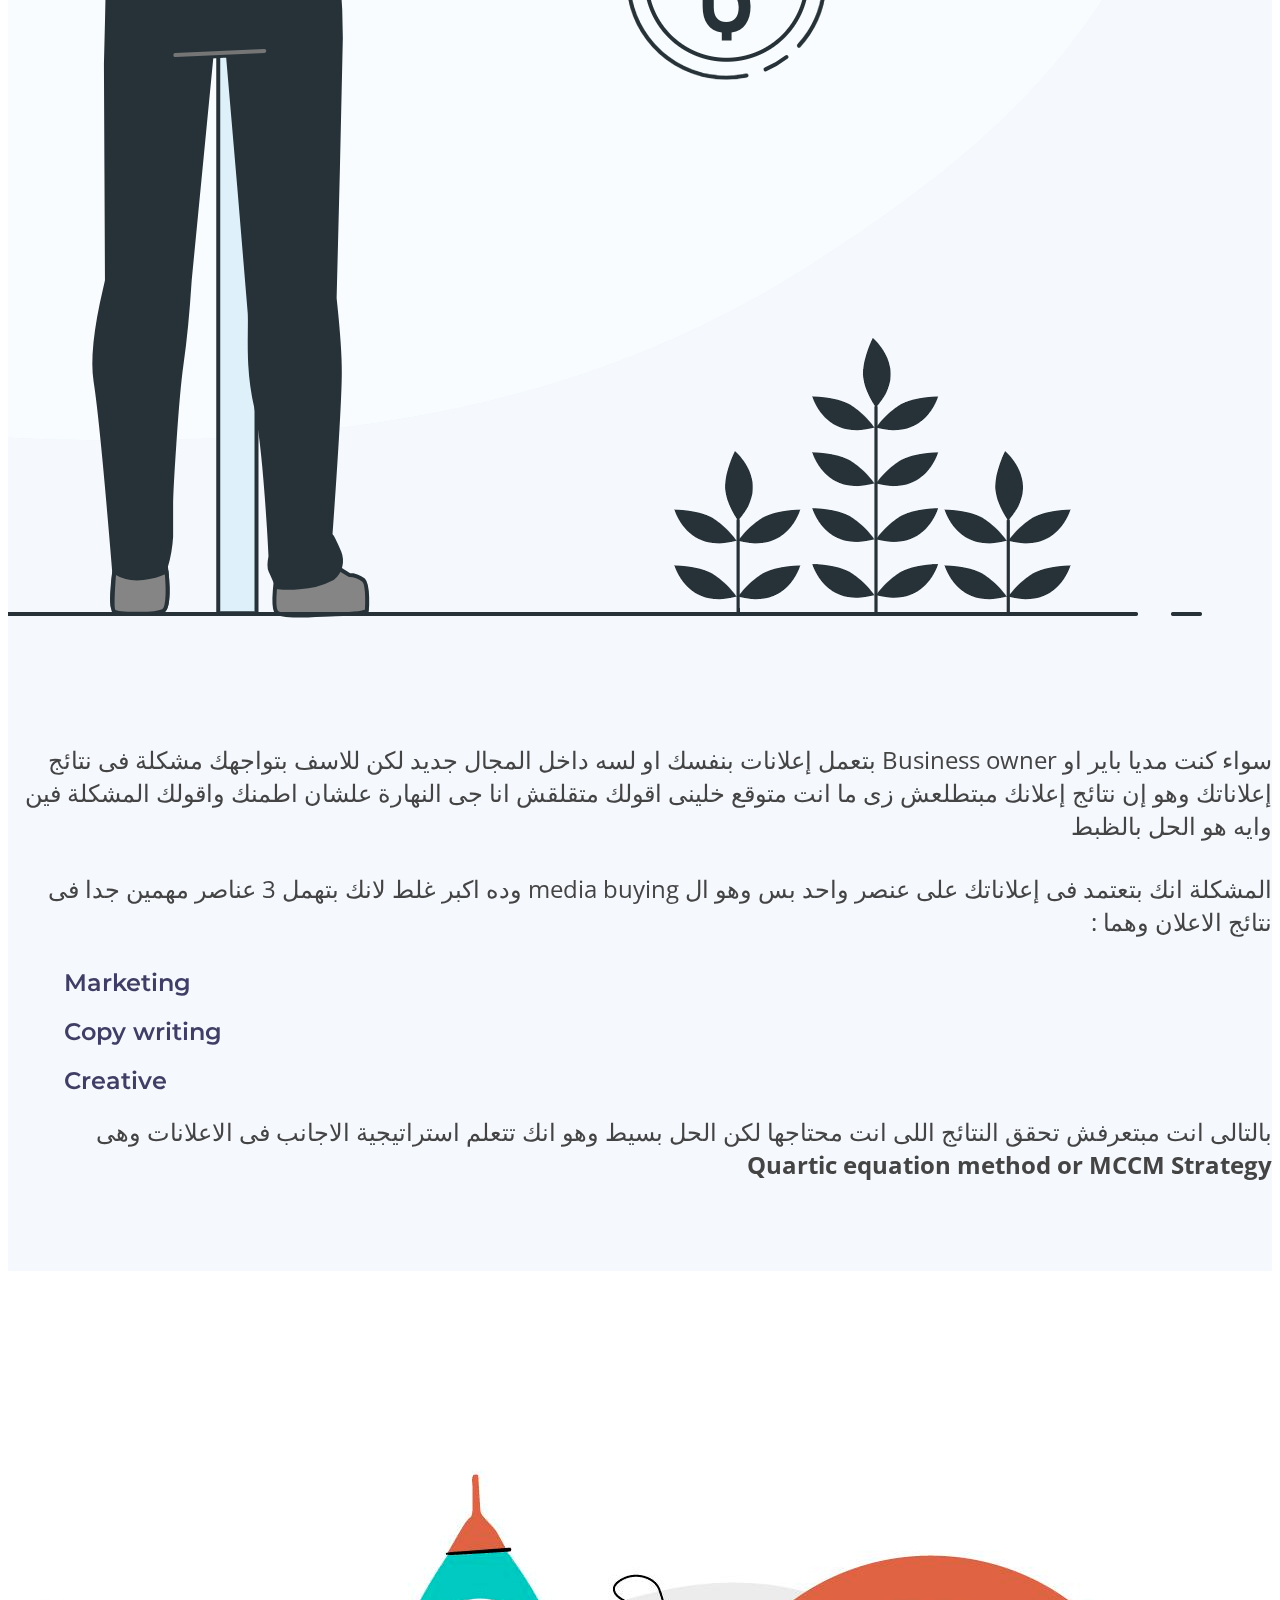
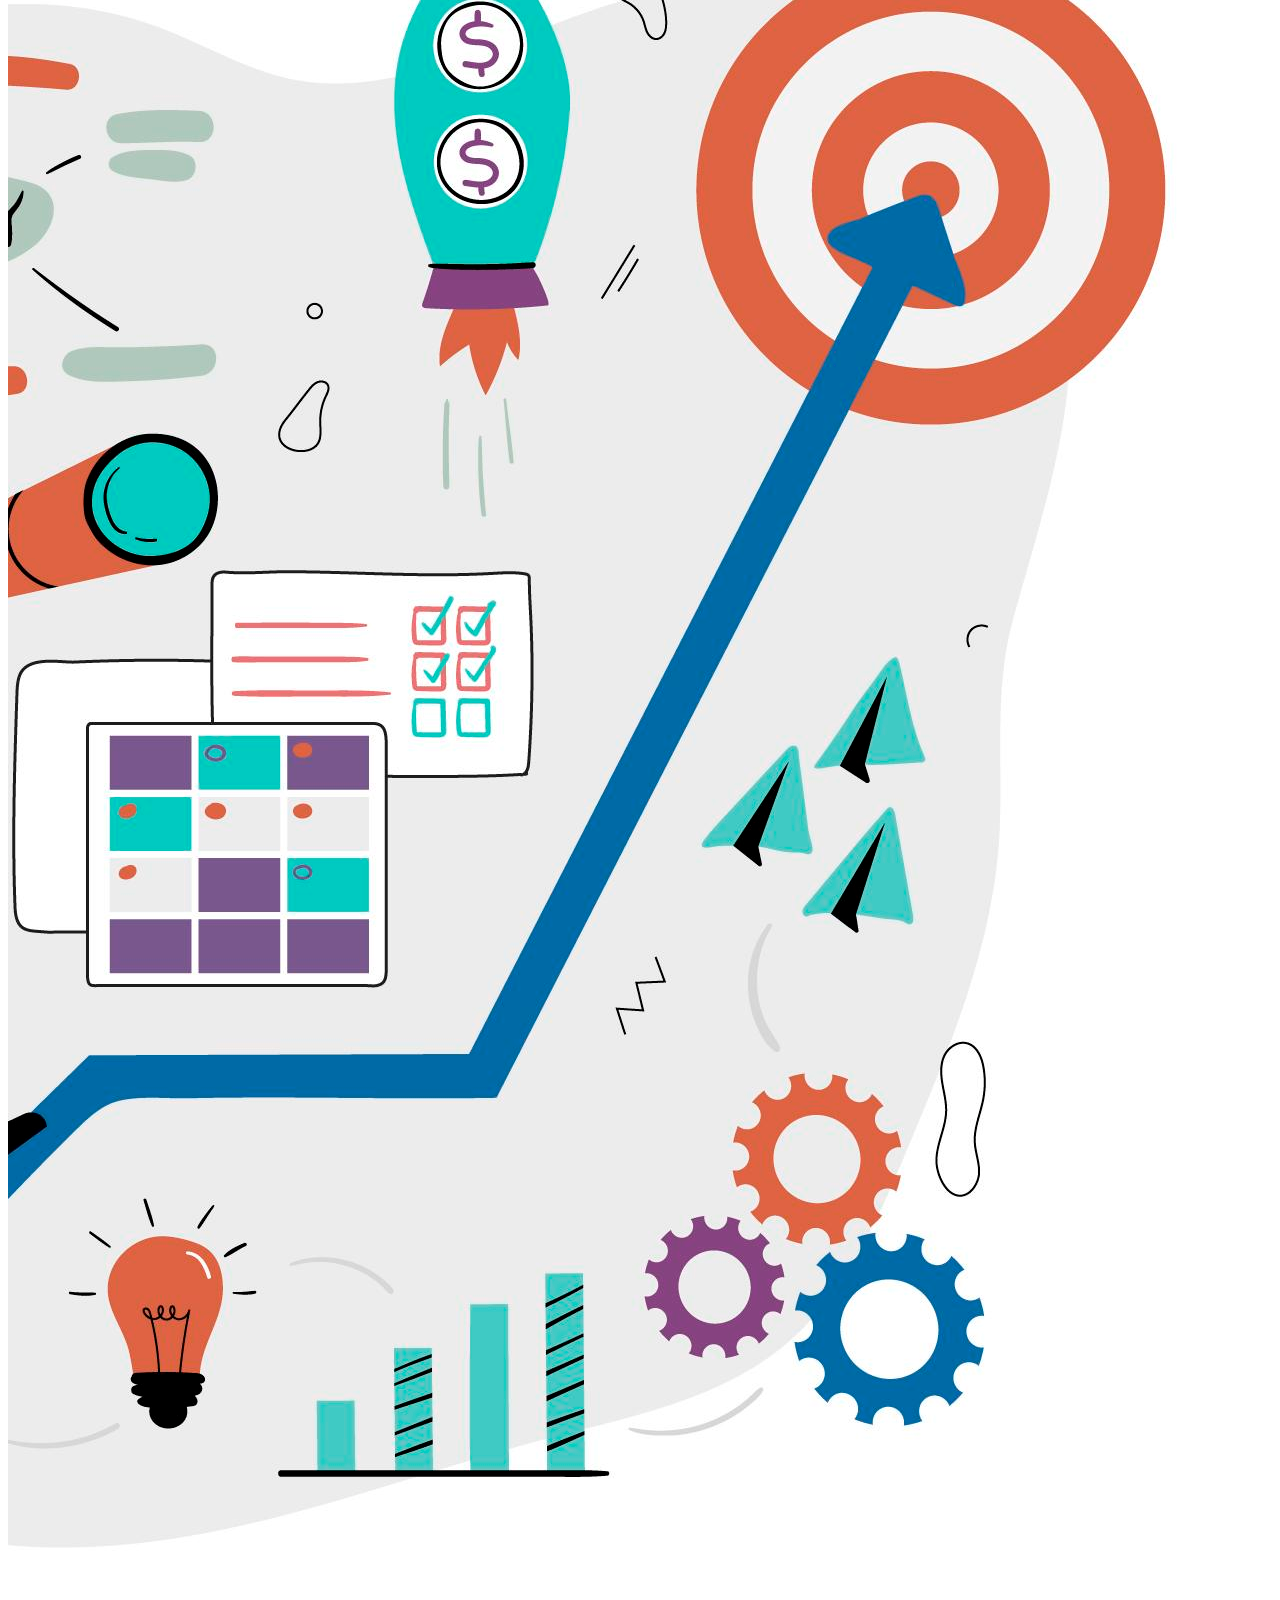
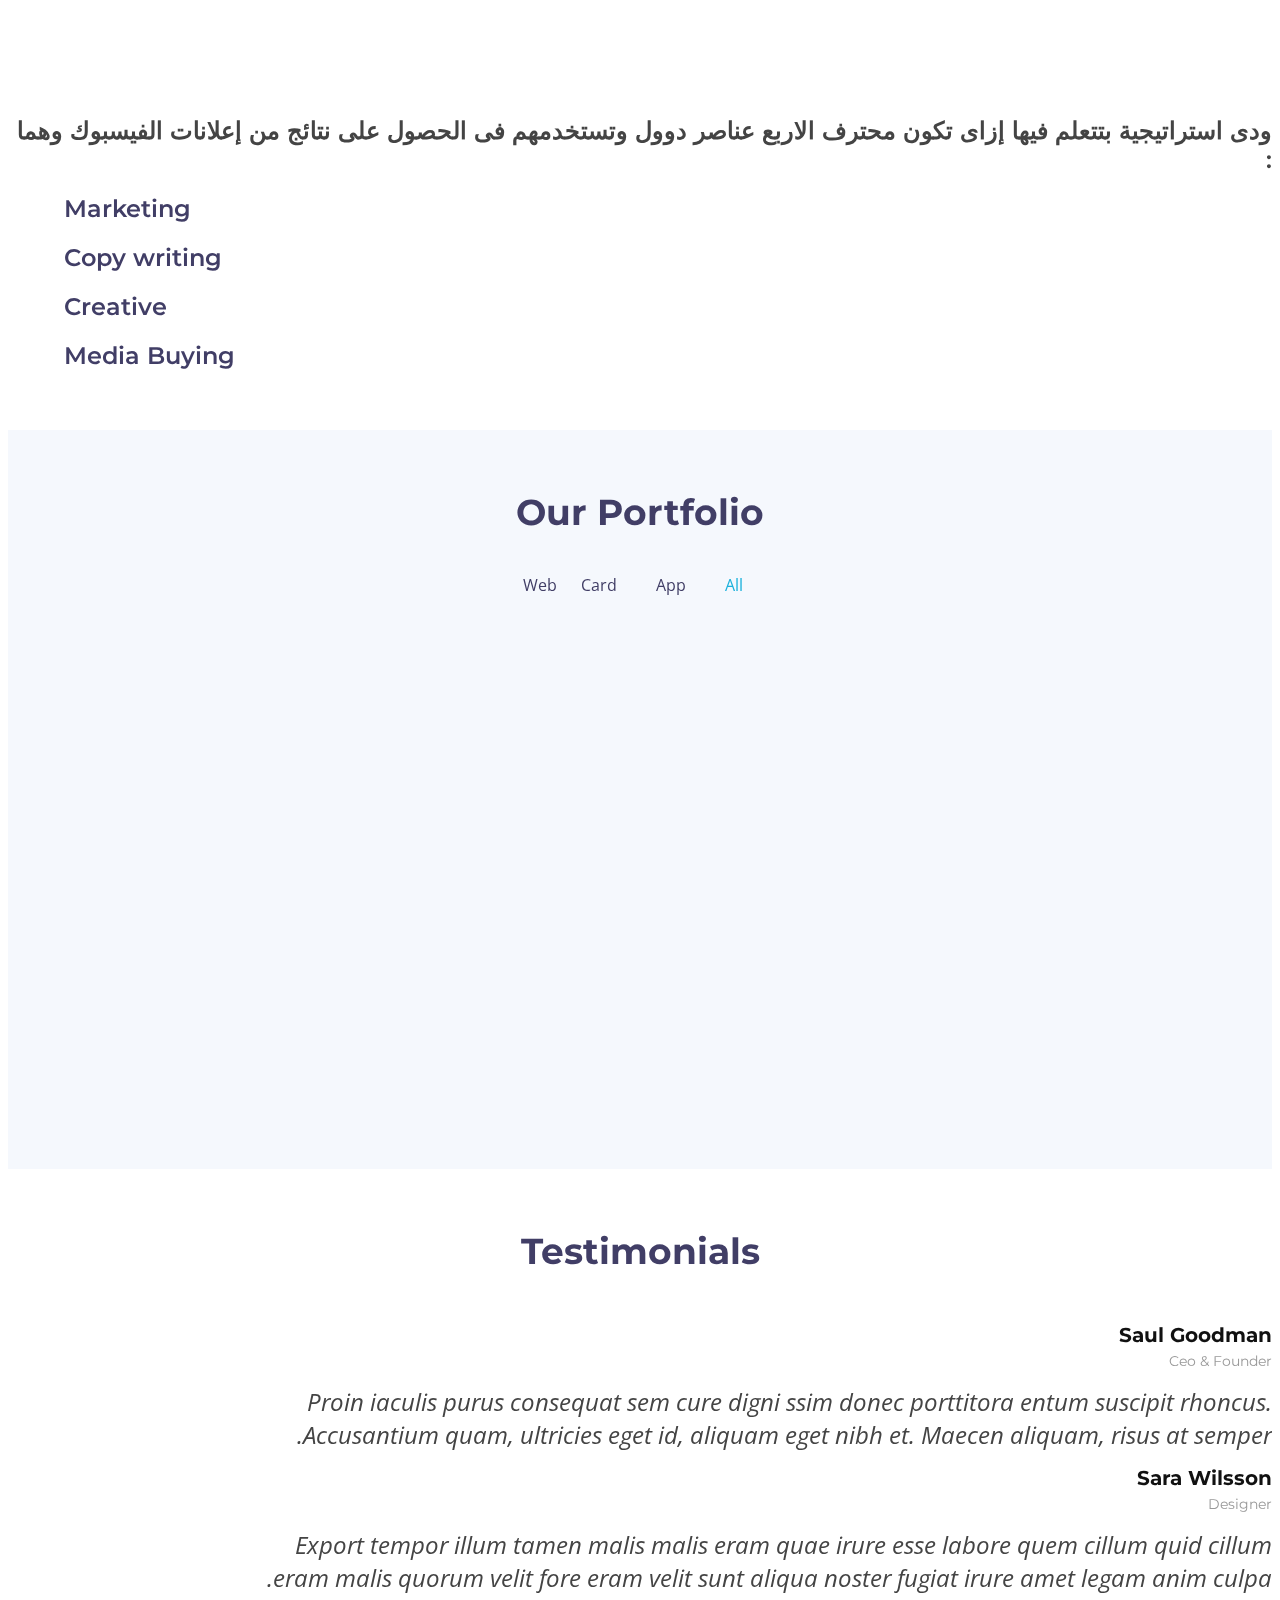
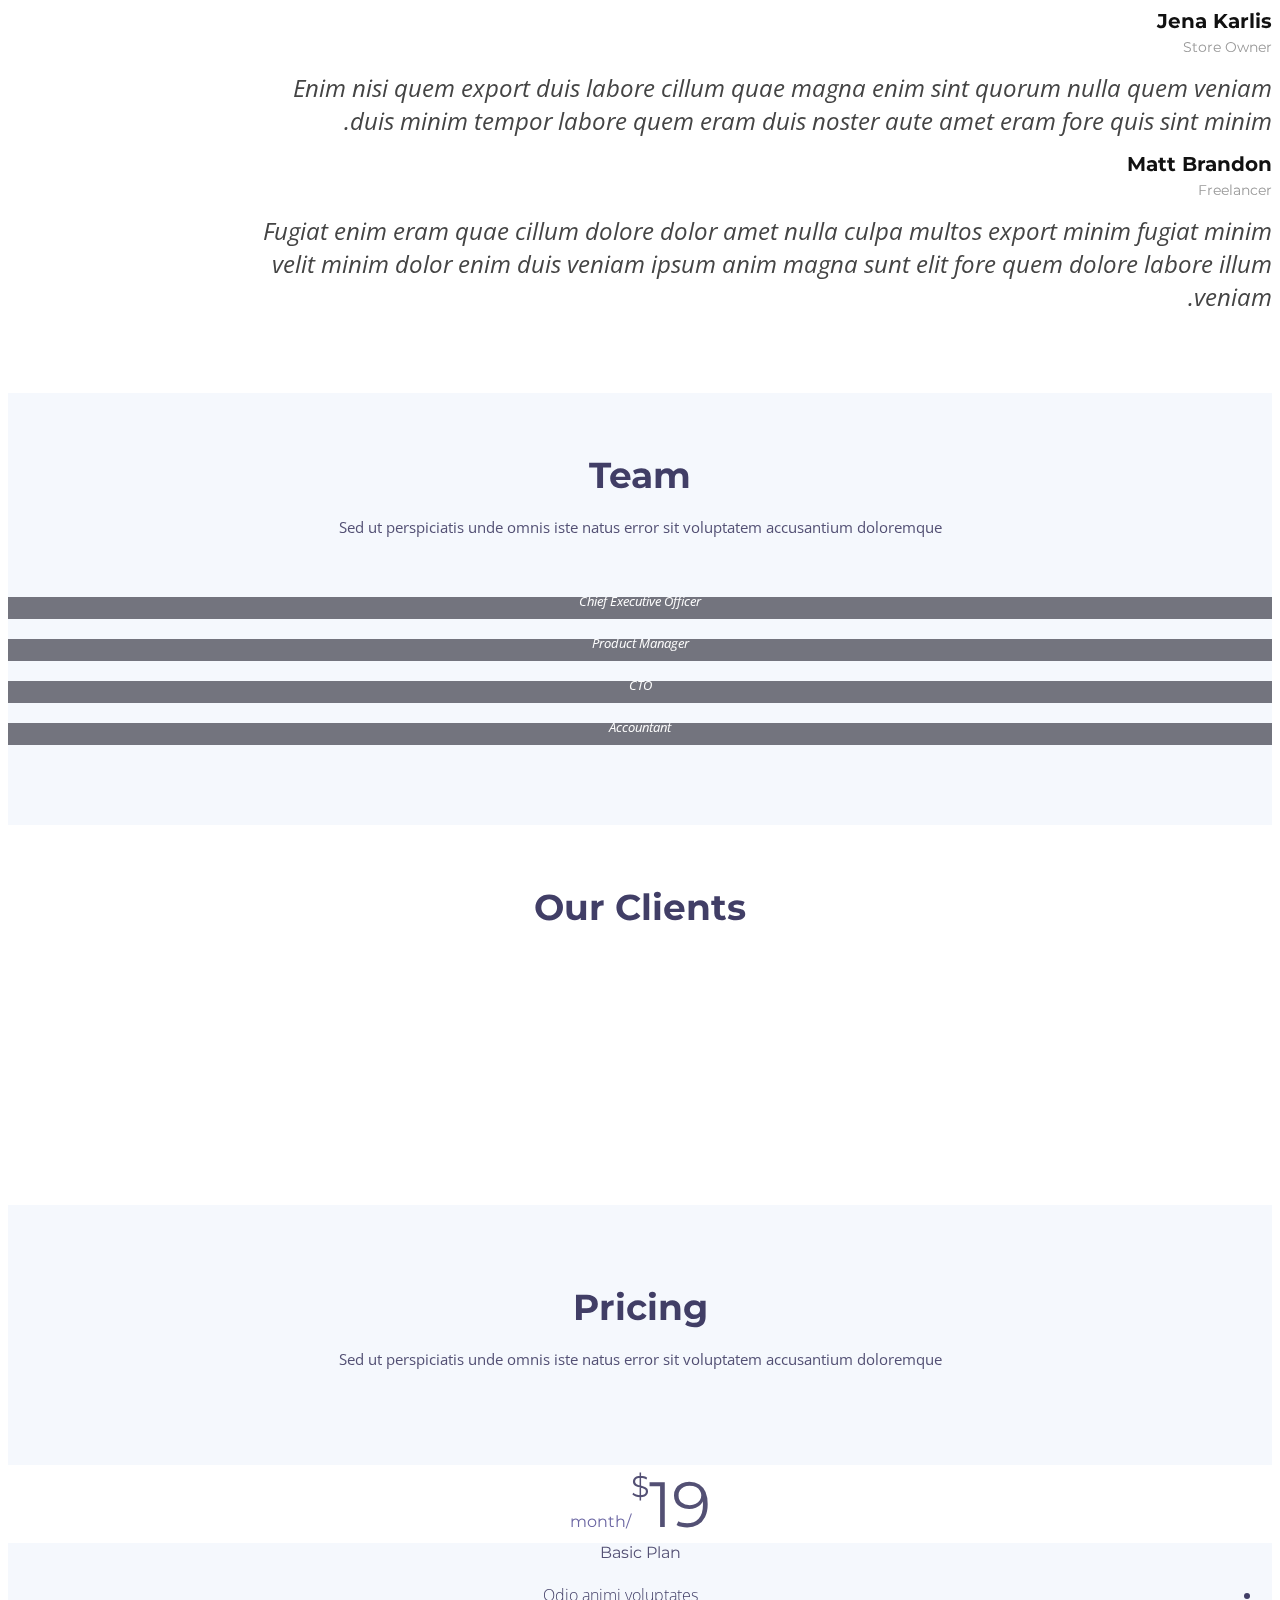
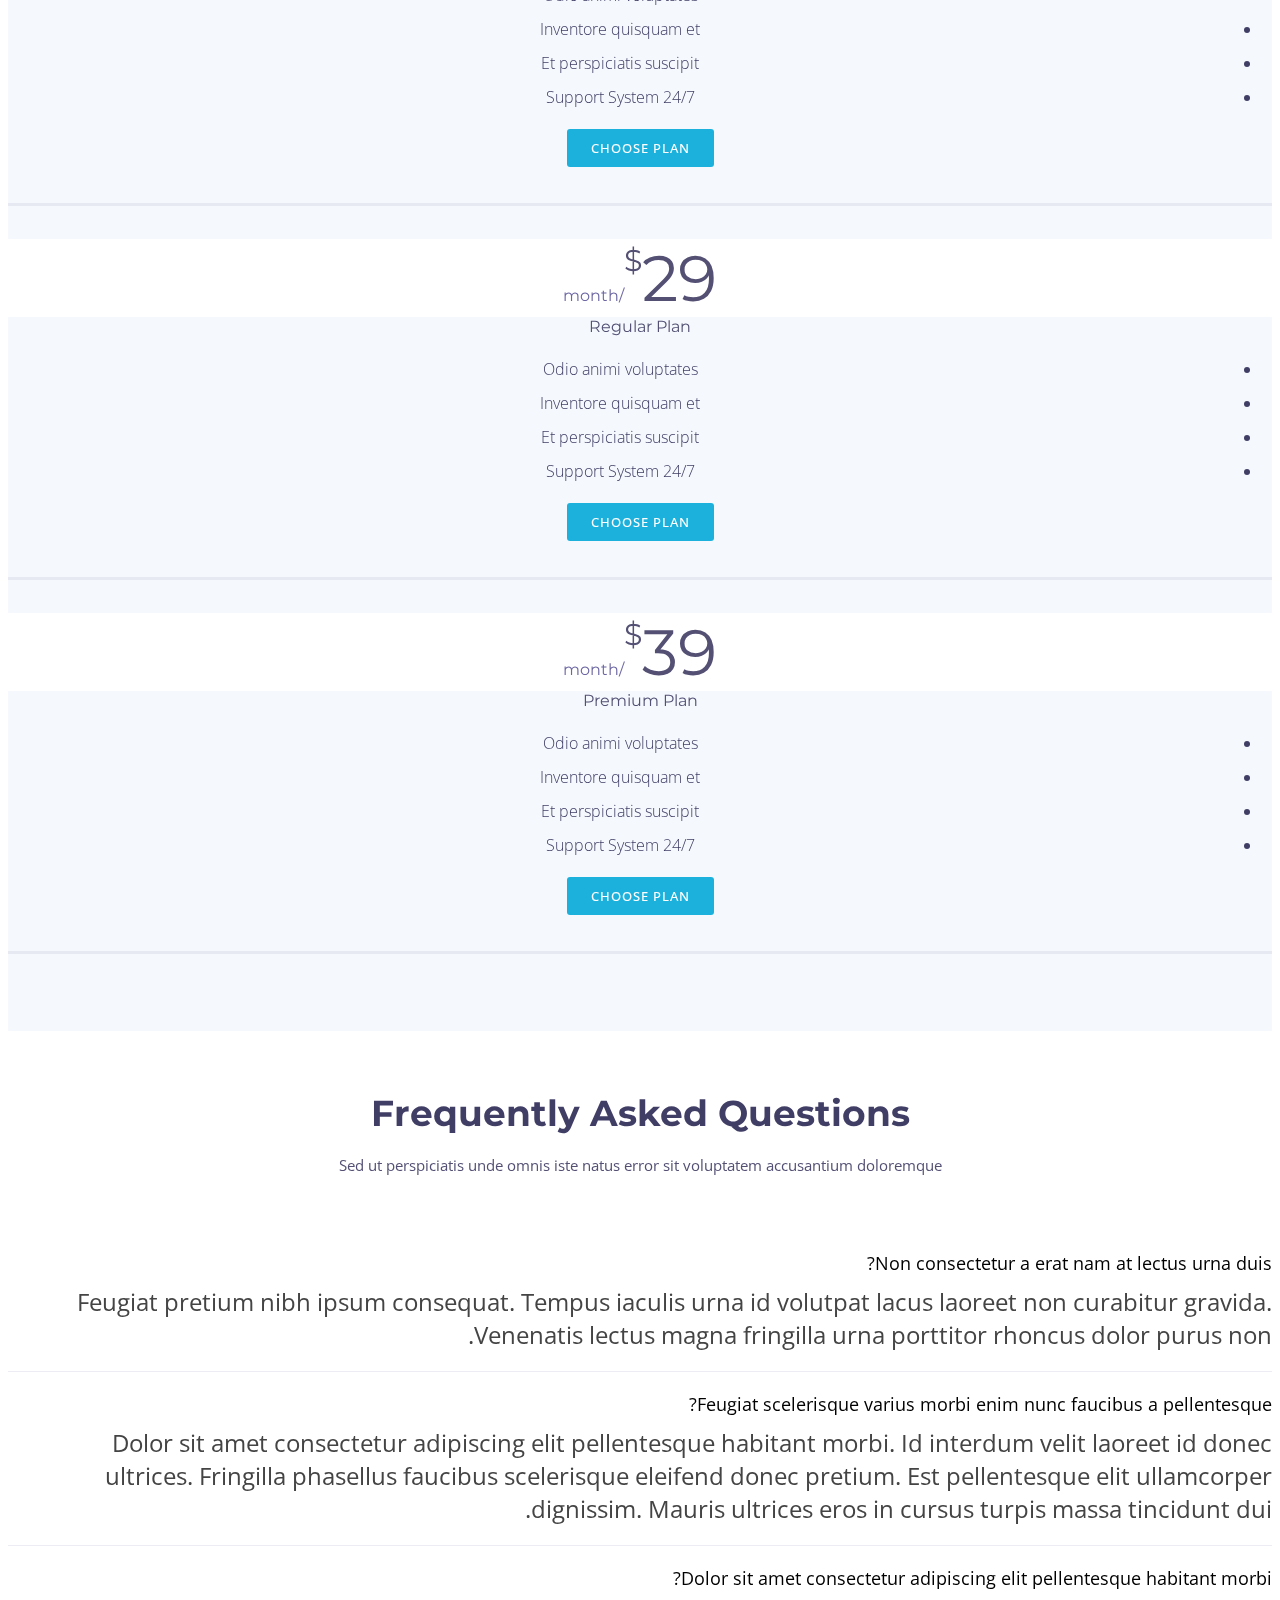
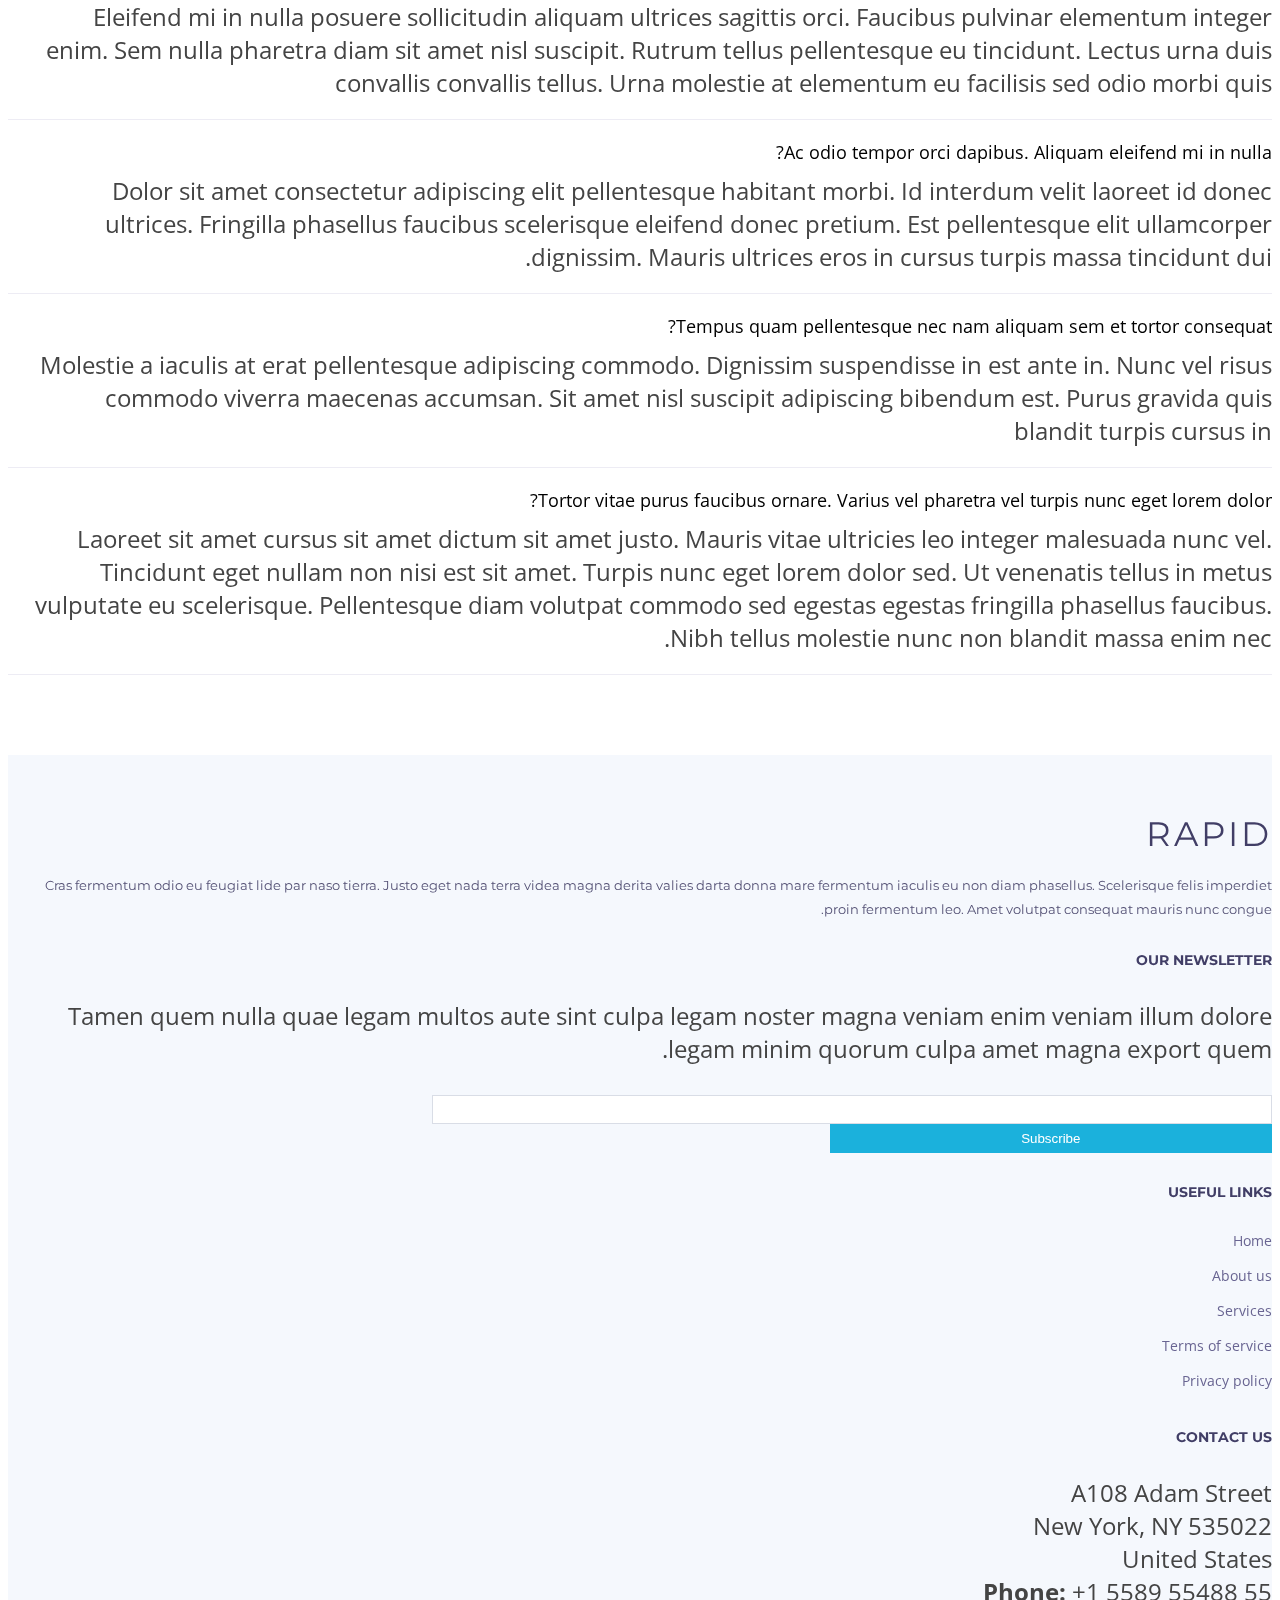
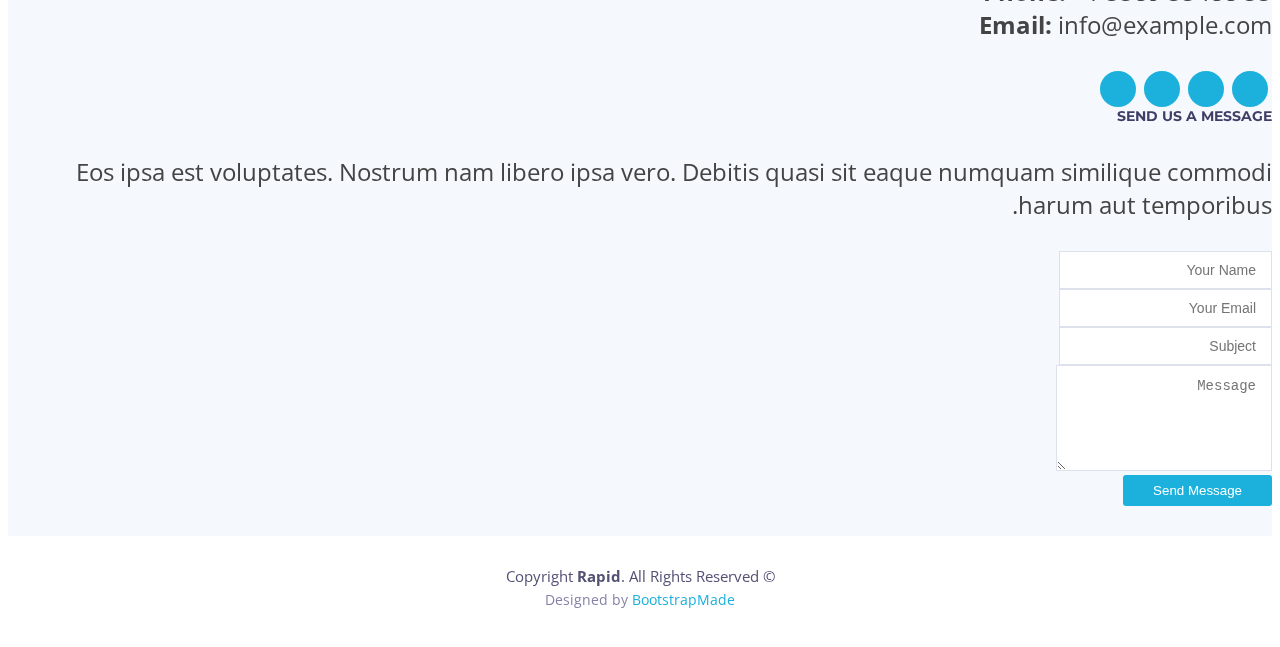
==== commit 247c9c82: "srm" ====
--- a/index.html
+++ b/index.html
@@ -1,10 +1,11 @@
 <!DOCTYPE html>
 <html dir="rtl" lang="ar">
+
 <head>
   <meta charset="utf-8">
   <meta content="width=device-width, initial-scale=1.0" name="viewport">
 
-  <title>Rapid Bootstrap Template - Index</title>
+  <title>Mohamed Saeed</title>
   <meta content="" name="description">
   <meta content="" name="keywords">
 
@@ -13,7 +14,9 @@
   <link href="assets/img/apple-touch-icon.png" rel="apple-touch-icon">
 
   <!-- Google Fonts -->
-  <link href="https://fonts.googleapis.com/css?family=Open+Sans:300,300i,400,400i,600,600i,700,700i|Montserrat:300,400,500,600,700" rel="stylesheet">
+  <link
+    href="https://fonts.googleapis.com/css?family=Open+Sans:300,300i,400,400i,600,600i,700,700i|Montserrat:300,400,500,600,700"
+    rel="stylesheet">
 
   <!-- Vendor CSS Files -->
   <link href="assets/vendor/aos/aos.css" rel="stylesheet">
@@ -38,7 +41,7 @@
       <!-- Uncomment below if you prefer to use an image logo -->
       <!-- <a href="index.html" class="logo me-auto"><img src="assets/img/logo.png" alt="" class="img-fluid"></a>-->
 
-     <!-- <nav id="navbar" class="navbar order-last order-lg-0">
+      <!-- <nav id="navbar" class="navbar order-last order-lg-0">
         <ul>
           <li><a class="nav-link scrollto active" href="#hero">Home</a></li>
           <li><a class="nav-link scrollto" href="#about">About</a></li>
@@ -106,7 +109,7 @@
 
           <div class="col-lg-5 col-md-6">
             <div class="about-img" data-aos="fade-right" data-aos-delay="100">
-              <img src="assets/img/about-img.jpg" alt="">
+              <img src="assets/img/2.jpg" alt="">
             </div>
           </div>
 
@@ -115,12 +118,15 @@
               <h2>أعرفكم بنفسي ...</h2>
               <h3> انا مستر محمد سعيد خبره اكثر من 6 سنوات فى مجال الأعلانات ... </h3>
               <ul>
-                <li><i class="bi bi-check-circle"></i> اعمل media Buyer manager  فى Marketing  agency</li>
-                <li><i class="bi bi-check-circle"></i> 	اشتغل مع اكتر من 100 مشروع freelance  </li>
-                <li><i class="bi bi-check-circle"></i> 	اعمل فى شركة Brooklyn  Business school  التابعه لBrooklyn Institute  بأمريكا</li>
-                <li><i class="bi bi-check-circle"></i> 	اعمل فى شركة British foundation التابعه ل ICF  بأمريكا</li>
-                <li><i class="bi bi-check-circle"></i> 	اعمل فى marketing agency  بعدها انتقل ل  marketing agency  <br> &nbsp;&nbsp;&nbsp;&nbsp;&nbsp;&nbsp;وهى MR.Perfection ترقى فى المناصب الى ان وصل ل media Buyer manager  </li>
-                <li><i class="bi bi-check-circle"></i> 	شريك فى مؤسسة الحريف وهى مؤسسة تقدم منتجات احذية رجالية </li>
+                <li><i class="bi bi-check-circle"></i> اعمل media Buyer manager فى Marketing agency</li>
+                <li><i class="bi bi-check-circle"></i> اشتغل مع اكتر من 100 مشروع freelance </li>
+                <li><i class="bi bi-check-circle"></i> اعمل فى شركة Brooklyn Business school التابعه لBrooklyn Institute
+                  بأمريكا</li>
+                <li><i class="bi bi-check-circle"></i> اعمل فى شركة British foundation التابعه ل ICF بأمريكا</li>
+                <li><i class="bi bi-check-circle"></i> اعمل فى marketing agency بعدها انتقل ل marketing agency <br>
+                  &nbsp;&nbsp;&nbsp;&nbsp;&nbsp;&nbsp;وهى MR.Perfection ترقى فى المناصب الى ان وصل ل media Buyer manager
+                </li>
+                <li><i class="bi bi-check-circle"></i> شريك فى مؤسسة الحريف وهى مؤسسة تقدم منتجات احذية رجالية </li>
               </ul>
             </div>
           </div>
@@ -130,7 +136,7 @@
     </section><!-- End About Section -->
 
     <!-- ======= Services Section ======= -->
-    <section id="services" class="services section-bg">
+    <!-- <section id="services" class="services section-bg">
       <div class="container" data-aos="fade-up">
 
         <header class="section-header">
@@ -189,96 +195,104 @@
       </div>
 
       </div>
-    </section><!-- End Services Section -->
+    </section> -->
+    <!-- End Services Section -->
 
     <!-- ======= Why Us Section ======= -->
-    <section id="why-us" class="why-us">
+    <section id="why-us" class="why-us section-bg">
       <div class="container-fluid" data-aos="fade-up">
 
         <header class="section-header">
-          <h3>Why choose us?</h3>
-          <p>Laudem latine persequeris id sed, ex fabulas delectus quo. No vel partiendo abhorreant vituperatoribus.</p>
+          <h3>ليه ممكن تخترنا ؟</h3>
+          <!-- <p>Laudem latine persequeris id sed, ex fabulas delectus quo. No vel partiendo abhorreant vituperatoribus.</p> -->
         </header>
 
         <div class="row">
 
           <div class="col-lg-6" data-aos="zoom-in" data-aos-delay="100">
             <div class="why-us-img">
-              <img src="assets/img/why-us.jpg" alt="" class="img-fluid">
+              <img src="assets/img/Business decisions-bro.png" alt="" class="img-fluid">
             </div>
           </div>
 
           <div class="col-lg-6">
-            <div class="why-us-content">
-              <p>Molestiae omnis numquam corrupti omnis itaque. Voluptatum quidem impedit. Odio dolorum exercitationem est error omnis repudiandae ad dolorum sit.</p>
+            <div dir="rtl" class="why-us-content">
+              <p>سواء كنت مديا باير او Business owner بتعمل إعلانات بنفسك او لسه داخل المجال جديد لكن للاسف بتواجهك
+                مشكلة فى نتائج إعلاناتك وهو إن نتائج إعلانك مبتطلعش زى ما انت متوقع خلينى اقولك متقلقش انا جى النهارة
+                علشان اطمنك واقولك المشكلة فين وايه هو الحل بالظبط</p>
               <p>
-                Explicabo repellendus quia labore. Non optio quo ea ut ratione et quaerat. Porro facilis deleniti porro consequatur
-                et temporibus. Labore est odio.
-
-                Odio omnis saepe qui. Veniam eaque ipsum. Ea quia voluptatum quis explicabo sed nihil repellat..
+                المشكلة انك بتعتمد فى إعلاناتك على عنصر واحد بس وهو ال media buying وده اكبر غلط لانك بتهمل 3 عناصر
+                مهمين جدا فى نتائج الاعلان وهما :
               </p>
 
-              <div class="features clearfix" data-aos="fade-up" data-aos-delay="100">
-                <i class="bi bi-bookmarks" style="color: #f058dc;"></i>
-                <h4>Corporis dolorem</h4>
-                <p>Commodi quia voluptatum. Est cupiditate voluptas quaerat officiis ex alias dignissimos et ipsum. Soluta at enim modi ut incidunt dolor et.</p>
-              </div>
-
-              <div class="features clearfix" data-aos="fade-up" data-aos-delay="200">
-                <i class="bi bi-box-seam" style="color: #ffb774;"></i>
-                <h4>Eum ut aspernatur</h4>
-                <p>Molestias eius rerum iusto voluptas et ab cupiditate aut enim. Assumenda animi occaecati. Quo dolore fuga quasi autem aliquid ipsum odit. Perferendis doloremque iure nulla aut.</p>
-              </div>
-
-              <div class="features clearfix" data-aos="fade-up" data-aos-delay="300">
-                <i class="bi bi-card-checklist" style="color: #589af1;"></i>
-                <h4>Voluptates dolores</h4>
-                <p>Voluptates nihil et quis omnis et eaque omnis sint aut. Ducimus dolorum aspernatur. Totam dolores ut enim ullam voluptas distinctio aut.</p>
-              </div>
-
-            </div>
-
-          </div>
-
-        </div>
-
-      </div>
-
-      <div class="container">
+              <div dir="ltr" class="features clearfix" data-aos="fade-up" data-aos-delay="100">
+                <i class="bi bi-caret-right-fill" style="color: #589af1;"></i>
+                <h4>Marketing</h4>
+              </div>
+
+              <div dir="ltr" class="features clearfix" data-aos="fade-up" data-aos-delay="100">
+                <i class="bi bi-caret-right-fill" style="color: #589af1;"></i>
+                <h4>Copy writing</h4>
+              </div>
+
+              <div dir="ltr" class="features clearfix" data-aos="fade-up" data-aos-delay="100">
+                <i class="bi bi-caret-right-fill" style="color: #589af1;"></i>
+                <h4>Creative</h4>
+              </div>
+
+              <p class=""> بالتالى انت مبتعرفش تحقق النتائج اللى انت محتاجها لكن الحل بسيط وهو انك تتعلم استراتيجية
+                الاجانب فى
+                الاعلانات وهى <strong>Quartic equation method or MCCM Strategy</strong>
+              </p>
+
+            </div>
+
+          </div>
+        </div>
+
+      </div>
+
+      <!-- <div class="container">
         <div class="row counters" data-aos="fade-up" data-aos-delay="100">
 
           <div class="col-lg-3 col-6 text-center">
-            <span data-purecounter-start="0" data-purecounter-end="232" data-purecounter-duration="1" class="purecounter"></span>
+            <span data-purecounter-start="0" data-purecounter-end="232" data-purecounter-duration="1"
+              class="purecounter"></span>
             <p>Clients</p>
           </div>
 
           <div class="col-lg-3 col-6 text-center">
-            <span data-purecounter-start="0" data-purecounter-end="421" data-purecounter-duration="1" class="purecounter"></span>
+            <span data-purecounter-start="0" data-purecounter-end="421" data-purecounter-duration="1"
+              class="purecounter"></span>
             <p>Projects</p>
           </div>
 
           <div class="col-lg-3 col-6 text-center">
-            <span data-purecounter-start="0" data-purecounter-end="1453" data-purecounter-duration="1" class="purecounter"></span>
+            <span data-purecounter-start="0" data-purecounter-end="1453" data-purecounter-duration="1"
+              class="purecounter"></span>
             <p>Hours Of Support</p>
           </div>
 
           <div class="col-lg-3 col-6 text-center">
-            <span data-purecounter-start="0" data-purecounter-end="48" data-purecounter-duration="1" class="purecounter"></span>
+            <span data-purecounter-start="0" data-purecounter-end="48" data-purecounter-duration="1"
+              class="purecounter"></span>
             <p>Hard Workers</p>
           </div>
 
         </div>
 
-      </div>
+      </div> -->
     </section><!-- End Why Us Section -->
 
     <!-- ======= Call To Action Section ======= -->
-    <section id="call-to-action" class="call-to-action">
+    <!-- <section id="call-to-action" class="call-to-action">
       <div class="container" data-aos="zoom-out">
         <div class="row">
           <div class="col-lg-9 text-center text-lg-start">
             <h3 class="cta-title">Call To Action</h3>
-            <p class="cta-text"> Duis aute irure dolor in reprehenderit in voluptate velit esse cillum dolore eu fugiat nulla pariatur. Excepteur sint occaecat cupidatat non proident, sunt in culpa qui officia deserunt mollit anim id est laborum.</p>
+            <p class="cta-text"> Duis aute irure dolor in reprehenderit in voluptate velit esse cillum dolore eu fugiat
+              nulla pariatur. Excepteur sint occaecat cupidatat non proident, sunt in culpa qui officia deserunt mollit
+              anim id est laborum.</p>
           </div>
           <div class="col-lg-3 cta-btn-container text-center">
             <a class="cta-btn align-middle" href="#">Call To Action</a>
@@ -286,49 +300,72 @@
         </div>
 
       </div>
-    </section><!--  End Call To Action Section -->
+    </section> -->
+    <!--  End Call To Action Section -->
 
     <!-- ======= Features Section ======= -->
     <section id="features" class="features">
-      <div class="container" data-aos="fade-up">
-
-        <div class="row feature-item">
+      <div class="container-fluid" data-aos="fade-up">
+
+        <!-- <div class="row feature-item">
           <div class="col-lg-6" data-aos="fade-right" data-aos-delay="100">
             <img src="assets/img/features-1.svg" class="img-fluid" alt="">
           </div>
           <div class="col-lg-6 wow fadeInUp pt-5 pt-lg-0" data-aos="fade-left" data-aos-delay="150">
             <h4>Voluptatem dignissimos provident quasi corporis voluptates sit assumenda.</h4>
             <p>
-              Ipsum in aspernatur ut possimus sint. Quia omnis est occaecati possimus ea. Quas molestiae perspiciatis occaecati qui rerum. Deleniti quod porro sed quisquam saepe. Numquam mollitia recusandae non ad at et a.
+              Ipsum in aspernatur ut possimus sint. Quia omnis est occaecati possimus ea. Quas molestiae perspiciatis
+              occaecati qui rerum. Deleniti quod porro sed quisquam saepe. Numquam mollitia recusandae non ad at et a.
             </p>
             <p>
-              Ad vitae recusandae odit possimus. Quaerat cum ipsum corrupti. Odit qui asperiores ea corporis deserunt veritatis quidem expedita perferendis. Qui rerum eligendi ex doloribus quia sit. Porro rerum eum eum.
+              Ad vitae recusandae odit possimus. Quaerat cum ipsum corrupti. Odit qui asperiores ea corporis deserunt
+              veritatis quidem expedita perferendis. Qui rerum eligendi ex doloribus quia sit. Porro rerum eum eum.
             </p>
           </div>
-        </div>
+        </div> -->
 
         <div class="row feature-item mt-5 pt-5">
           <div class="col-lg-6 wow fadeInUp order-1 order-lg-2" data-aos="fade-left" data-aos-delay="100">
-            <img src="assets/img/features-2.svg" class="img-fluid" alt="">
-          </div>
-
-          <div class="col-lg-6 wow fadeInUp pt-4 pt-lg-0 order-2 order-lg-1" data-aos="fade-right" data-aos-delay="150">
-            <h4>Neque saepe temporibus repellat ea ipsum et. Id vel et quia tempora facere reprehenderit.</h4>
-            <p>
-              Delectus alias ut incidunt delectus nam placeat in consequatur. Sed cupiditate quia ea quis. Voluptas nemo qui aut distinctio. Cumque fugit earum est quam officiis numquam. Ducimus corporis autem at blanditiis beatae incidunt sunt.
-            </p>
-            <p>
-              Voluptas saepe natus quidem blanditiis. Non sunt impedit voluptas mollitia beatae. Qui esse molestias. Laudantium libero nisi vitae debitis. Dolorem cupiditate est perferendis iusto.
-            </p>
-            <p>
-              Eum quia in. Magni quas ipsum a. Quis ex voluptatem inventore sint quia modi. Numquam est aut fuga mollitia exercitationem nam accusantium provident quia.
-            </p>
-          </div>
-
-        </div>
-
-      </div>
-    </section><!-- End Features Section -->
+            <img src="assets/img/19913424_6166060.jpg" class="img-fluid" alt="">
+          </div>
+
+          <div class="col-lg-6 wow fadeInUp pt-4 pt-lg-0 order-2 order-lg-1 why-us-content" data-aos="fade-right" data-aos-delay="150">
+            <h4>ودى استراتيجية بتتعلم فيها إزاى تكون محترف الاربع عناصر دوول وتستخدمهم فى الحصول على نتائج من إعلانات
+              الفيسبوك وهما :</h4>
+
+            <div>
+              <div dir="rtl" class="">
+
+                <div dir="ltr" class="features clearfix" data-aos="fade-up" data-aos-delay="100">
+                  <i class="bi bi-caret-right-fill" style="color: #589af1;"></i>
+                  <h4>Marketing</h4>
+                </div>
+
+                <div dir="ltr" class="features clearfix" data-aos="fade-up" data-aos-delay="100">
+                  <i class="bi bi-caret-right-fill" style="color: #589af1;"></i>
+                  <h4>Copy writing</h4>
+                </div>
+
+                <div dir="ltr" class="features clearfix" data-aos="fade-up" data-aos-delay="100">
+                  <i class="bi bi-caret-right-fill" style="color: #589af1;"></i>
+                  <h4>Creative</h4>
+                </div>
+
+                <div dir="ltr" class="features clearfix" data-aos="fade-up" data-aos-delay="100">
+                  <i class="bi bi-caret-right-fill" style="color: #589af1;"></i>
+                  <h4>Media Buying</h4>
+                </div>
+
+              </div>
+
+            </div>
+          </div>
+
+        </div>
+
+      </div>
+    </section>
+    <!-- End Features Section -->
 
     <!-- ======= Portfolio Section ======= -->
     <section id="portfolio" class="portfolio section-bg">
@@ -358,8 +395,10 @@
                 <h4><a href="portfolio-details.html">App 1</a></h4>
                 <p>App</p>
                 <div>
-                  <a href="assets/img/portfolio/app1.jpg" data-gallery="portfolioGallery" title="App 1" class="link-preview portfolio-lightbox"><i class="bi bi-plus"></i></a>
-                  <a href="portfolio-details.html" class="link-details" title="More Details"><i class="bi bi-link"></i></a>
+                  <a href="assets/img/portfolio/app1.jpg" data-gallery="portfolioGallery" title="App 1"
+                    class="link-preview portfolio-lightbox"><i class="bi bi-plus"></i></a>
+                  <a href="portfolio-details.html" class="link-details" title="More Details"><i
+                      class="bi bi-link"></i></a>
                 </div>
               </div>
             </div>
@@ -372,8 +411,10 @@
                 <h4><a href="portfolio-details.html">Web 3</a></h4>
                 <p>Web</p>
                 <div>
-                  <a href="assets/img/portfolio/web3.jpg" class="link-preview portfolio-lightbox" data-gallery="portfolioGallery" title="Web 3"><i class="bi bi-plus"></i></a>
-                  <a href="portfolio-details.html" class="link-details" title="More Details"><i class="bi bi-link"></i></a>
+                  <a href="assets/img/portfolio/web3.jpg" class="link-preview portfolio-lightbox"
+                    data-gallery="portfolioGallery" title="Web 3"><i class="bi bi-plus"></i></a>
+                  <a href="portfolio-details.html" class="link-details" title="More Details"><i
+                      class="bi bi-link"></i></a>
                 </div>
               </div>
             </div>
@@ -386,8 +427,10 @@
                 <h4><a href="portfolio-details.html">App 2</a></h4>
                 <p>App</p>
                 <div>
-                  <a href="assets/img/portfolio/app2.jpg" class="link-preview portfolio-lightbox" data-gallery="portfolioGallery" title="App 2"><i class="bi bi-plus"></i></a>
-                  <a href="portfolio-details.html" class="link-details" title="More Details"><i class="bi bi-link"></i></a>
+                  <a href="assets/img/portfolio/app2.jpg" class="link-preview portfolio-lightbox"
+                    data-gallery="portfolioGallery" title="App 2"><i class="bi bi-plus"></i></a>
+                  <a href="portfolio-details.html" class="link-details" title="More Details"><i
+                      class="bi bi-link"></i></a>
                 </div>
               </div>
             </div>
@@ -400,8 +443,10 @@
                 <h4><a href="portfolio-details.html">Card 2</a></h4>
                 <p>Card</p>
                 <div>
-                  <a href="assets/img/portfolio/card2.jpg" class="link-preview portfolio-lightbox" data-gallery="portfolioGallery" title="Card 2"><i class="bi bi-plus"></i></a>
-                  <a href="portfolio-details.html" class="link-details" title="More Details"><i class="bi bi-link"></i></a>
+                  <a href="assets/img/portfolio/card2.jpg" class="link-preview portfolio-lightbox"
+                    data-gallery="portfolioGallery" title="Card 2"><i class="bi bi-plus"></i></a>
+                  <a href="portfolio-details.html" class="link-details" title="More Details"><i
+                      class="bi bi-link"></i></a>
                 </div>
               </div>
             </div>
@@ -414,8 +459,10 @@
                 <h4><a href="portfolio-details.html">Web 2</a></h4>
                 <p>Web</p>
                 <div>
-                  <a href="assets/img/portfolio/web2.jpg" class="link-preview portfolio-lightbox" data-gallery="portfolioGallery" title="Web 2"><i class="bi bi-plus"></i></a>
-                  <a href="portfolio-details.html" class="link-details" title="More Details"><i class="bi bi-link"></i></a>
+                  <a href="assets/img/portfolio/web2.jpg" class="link-preview portfolio-lightbox"
+                    data-gallery="portfolioGallery" title="Web 2"><i class="bi bi-plus"></i></a>
+                  <a href="portfolio-details.html" class="link-details" title="More Details"><i
+                      class="bi bi-link"></i></a>
                 </div>
               </div>
             </div>
@@ -428,8 +475,10 @@
                 <h4><a href="portfolio-details.html">App 3</a></h4>
                 <p>App</p>
                 <div>
-                  <a href="assets/img/portfolio/app3.jpg" class="link-preview portfolio-lightbox" data-gallery="portfolioGallery" title="App 3"><i class="bi bi-plus"></i></a>
-                  <a href="portfolio-details.html" class="link-details" title="More Details"><i class="bi bi-link"></i></a>
+                  <a href="assets/img/portfolio/app3.jpg" class="link-preview portfolio-lightbox"
+                    data-gallery="portfolioGallery" title="App 3"><i class="bi bi-plus"></i></a>
+                  <a href="portfolio-details.html" class="link-details" title="More Details"><i
+                      class="bi bi-link"></i></a>
                 </div>
               </div>
             </div>
@@ -442,8 +491,10 @@
                 <h4><a href="portfolio-details.html">Card 1</a></h4>
                 <p>Card</p>
                 <div>
-                  <a href="assets/img/portfolio/card1.jpg" class="link-preview portfolio-lightbox" data-gallery="portfolioGallery" title="Card 1"><i class="bi bi-plus"></i></a>
-                  <a href="portfolio-details.html" class="link-details" title="More Details"><i class="bi bi-link"></i></a>
+                  <a href="assets/img/portfolio/card1.jpg" class="link-preview portfolio-lightbox"
+                    data-gallery="portfolioGallery" title="Card 1"><i class="bi bi-plus"></i></a>
+                  <a href="portfolio-details.html" class="link-details" title="More Details"><i
+                      class="bi bi-link"></i></a>
                 </div>
               </div>
             </div>
@@ -456,8 +507,10 @@
                 <h4><a href="portfolio-details.html">Card 3</a></h4>
                 <p>Card</p>
                 <div>
-                  <a href="assets/img/portfolio/card3.jpg" class="link-preview portfolio-lightbox" data-gallery="portfolioGallery" title="Card 3"><i class="bi bi-plus"></i></a>
-                  <a href="portfolio-details.html" class="link-details" title="More Details"><i class="bi bi-link"></i></a>
+                  <a href="assets/img/portfolio/card3.jpg" class="link-preview portfolio-lightbox"
+                    data-gallery="portfolioGallery" title="Card 3"><i class="bi bi-plus"></i></a>
+                  <a href="portfolio-details.html" class="link-details" title="More Details"><i
+                      class="bi bi-link"></i></a>
                 </div>
               </div>
             </div>
@@ -470,8 +523,10 @@
                 <h4><a href="portfolio-details.html">Web 1</a></h4>
                 <p>Web</p>
                 <div>
-                  <a href="assets/img/portfolio/web1.jpg" class="link-preview portfolio-lightbox" data-gallery="portfolioGallery" title="Web 1"><i class="bi bi-plus"></i></a>
-                  <a href="portfolio-details.html" class="link-details" title="More Details"><i class="bi bi-link"></i></a>
+                  <a href="assets/img/portfolio/web1.jpg" class="link-preview portfolio-lightbox"
+                    data-gallery="portfolioGallery" title="Web 1"><i class="bi bi-plus"></i></a>
+                  <a href="portfolio-details.html" class="link-details" title="More Details"><i
+                      class="bi bi-link"></i></a>
                 </div>
               </div>
             </div>
@@ -502,7 +557,8 @@
                     <h3>Saul Goodman</h3>
                     <h4>Ceo &amp; Founder</h4>
                     <p>
-                      Proin iaculis purus consequat sem cure digni ssim donec porttitora entum suscipit rhoncus. Accusantium quam, ultricies eget id, aliquam eget nibh et. Maecen aliquam, risus at semper.
+                      Proin iaculis purus consequat sem cure digni ssim donec porttitora entum suscipit rhoncus.
+                      Accusantium quam, ultricies eget id, aliquam eget nibh et. Maecen aliquam, risus at semper.
                     </p>
                   </div>
                 </div><!-- End testimonial item -->
@@ -513,7 +569,8 @@
                     <h3>Sara Wilsson</h3>
                     <h4>Designer</h4>
                     <p>
-                      Export tempor illum tamen malis malis eram quae irure esse labore quem cillum quid cillum eram malis quorum velit fore eram velit sunt aliqua noster fugiat irure amet legam anim culpa.
+                      Export tempor illum tamen malis malis eram quae irure esse labore quem cillum quid cillum eram
+                      malis quorum velit fore eram velit sunt aliqua noster fugiat irure amet legam anim culpa.
                     </p>
                   </div>
                 </div><!-- End testimonial item -->
@@ -524,7 +581,8 @@
                     <h3>Jena Karlis</h3>
                     <h4>Store Owner</h4>
                     <p>
-                      Enim nisi quem export duis labore cillum quae magna enim sint quorum nulla quem veniam duis minim tempor labore quem eram duis noster aute amet eram fore quis sint minim.
+                      Enim nisi quem export duis labore cillum quae magna enim sint quorum nulla quem veniam duis minim
+                      tempor labore quem eram duis noster aute amet eram fore quis sint minim.
                     </p>
                   </div>
                 </div><!-- End testimonial item -->
@@ -535,7 +593,8 @@
                     <h3>Matt Brandon</h3>
                     <h4>Freelancer</h4>
                     <p>
-                      Fugiat enim eram quae cillum dolore dolor amet nulla culpa multos export minim fugiat minim velit minim dolor enim duis veniam ipsum anim magna sunt elit fore quem dolore labore illum veniam.
+                      Fugiat enim eram quae cillum dolore dolor amet nulla culpa multos export minim fugiat minim velit
+                      minim dolor enim duis veniam ipsum anim magna sunt elit fore quem dolore labore illum veniam.
                     </p>
                   </div>
                 </div><!-- End testimonial item -->
@@ -752,55 +811,78 @@
         <ul class="faq-list" data-aso="fade-up" data-aos-delay="100">
 
           <li>
-            <div data-bs-toggle="collapse" class="collapsed question" href="#faq1">Non consectetur a erat nam at lectus urna duis? <i class="bi bi-chevron-down icon-show"></i><i class="bi bi-chevron-up icon-close"></i></div>
+            <div data-bs-toggle="collapse" class="collapsed question" href="#faq1">Non consectetur a erat nam at lectus
+              urna duis? <i class="bi bi-chevron-down icon-show"></i><i class="bi bi-chevron-up icon-close"></i></div>
             <div id="faq1" class="collapse" data-bs-parent=".faq-list">
               <p>
-                Feugiat pretium nibh ipsum consequat. Tempus iaculis urna id volutpat lacus laoreet non curabitur gravida. Venenatis lectus magna fringilla urna porttitor rhoncus dolor purus non.
+                Feugiat pretium nibh ipsum consequat. Tempus iaculis urna id volutpat lacus laoreet non curabitur
+                gravida. Venenatis lectus magna fringilla urna porttitor rhoncus dolor purus non.
               </p>
             </div>
           </li>
 
           <li>
-            <div data-bs-toggle="collapse" href="#faq2" class="collapsed question">Feugiat scelerisque varius morbi enim nunc faucibus a pellentesque? <i class="bi bi-chevron-down icon-show"></i><i class="bi bi-chevron-up icon-close"></i></div>
+            <div data-bs-toggle="collapse" href="#faq2" class="collapsed question">Feugiat scelerisque varius morbi enim
+              nunc faucibus a pellentesque? <i class="bi bi-chevron-down icon-show"></i><i
+                class="bi bi-chevron-up icon-close"></i></div>
             <div id="faq2" class="collapse" data-bs-parent=".faq-list">
               <p>
-                Dolor sit amet consectetur adipiscing elit pellentesque habitant morbi. Id interdum velit laoreet id donec ultrices. Fringilla phasellus faucibus scelerisque eleifend donec pretium. Est pellentesque elit ullamcorper dignissim. Mauris ultrices eros in cursus turpis massa tincidunt dui.
+                Dolor sit amet consectetur adipiscing elit pellentesque habitant morbi. Id interdum velit laoreet id
+                donec ultrices. Fringilla phasellus faucibus scelerisque eleifend donec pretium. Est pellentesque elit
+                ullamcorper dignissim. Mauris ultrices eros in cursus turpis massa tincidunt dui.
               </p>
             </div>
           </li>
 
           <li>
-            <div data-bs-toggle="collapse" href="#faq3" class="collapsed question">Dolor sit amet consectetur adipiscing elit pellentesque habitant morbi? <i class="bi bi-chevron-down icon-show"></i><i class="bi bi-chevron-up icon-close"></i></div>
+            <div data-bs-toggle="collapse" href="#faq3" class="collapsed question">Dolor sit amet consectetur adipiscing
+              elit pellentesque habitant morbi? <i class="bi bi-chevron-down icon-show"></i><i
+                class="bi bi-chevron-up icon-close"></i></div>
             <div id="faq3" class="collapse" data-bs-parent=".faq-list">
               <p>
-                Eleifend mi in nulla posuere sollicitudin aliquam ultrices sagittis orci. Faucibus pulvinar elementum integer enim. Sem nulla pharetra diam sit amet nisl suscipit. Rutrum tellus pellentesque eu tincidunt. Lectus urna duis convallis convallis tellus. Urna molestie at elementum eu facilisis sed odio morbi quis
+                Eleifend mi in nulla posuere sollicitudin aliquam ultrices sagittis orci. Faucibus pulvinar elementum
+                integer enim. Sem nulla pharetra diam sit amet nisl suscipit. Rutrum tellus pellentesque eu tincidunt.
+                Lectus urna duis convallis convallis tellus. Urna molestie at elementum eu facilisis sed odio morbi quis
               </p>
             </div>
           </li>
 
           <li>
-            <div data-bs-toggle="collapse" href="#faq4" class="collapsed question">Ac odio tempor orci dapibus. Aliquam eleifend mi in nulla? <i class="bi bi-chevron-down icon-show"></i><i class="bi bi-chevron-up icon-close"></i></div>
+            <div data-bs-toggle="collapse" href="#faq4" class="collapsed question">Ac odio tempor orci dapibus. Aliquam
+              eleifend mi in nulla? <i class="bi bi-chevron-down icon-show"></i><i
+                class="bi bi-chevron-up icon-close"></i></div>
             <div id="faq4" class="collapse" data-bs-parent=".faq-list">
               <p>
-                Dolor sit amet consectetur adipiscing elit pellentesque habitant morbi. Id interdum velit laoreet id donec ultrices. Fringilla phasellus faucibus scelerisque eleifend donec pretium. Est pellentesque elit ullamcorper dignissim. Mauris ultrices eros in cursus turpis massa tincidunt dui.
+                Dolor sit amet consectetur adipiscing elit pellentesque habitant morbi. Id interdum velit laoreet id
+                donec ultrices. Fringilla phasellus faucibus scelerisque eleifend donec pretium. Est pellentesque elit
+                ullamcorper dignissim. Mauris ultrices eros in cursus turpis massa tincidunt dui.
               </p>
             </div>
           </li>
 
           <li>
-            <div data-bs-toggle="collapse" href="#faq5" class="collapsed question">Tempus quam pellentesque nec nam aliquam sem et tortor consequat? <i class="bi bi-chevron-down icon-show"></i><i class="bi bi-chevron-up icon-close"></i></div>
+            <div data-bs-toggle="collapse" href="#faq5" class="collapsed question">Tempus quam pellentesque nec nam
+              aliquam sem et tortor consequat? <i class="bi bi-chevron-down icon-show"></i><i
+                class="bi bi-chevron-up icon-close"></i></div>
             <div id="faq5" class="collapse" data-bs-parent=".faq-list">
               <p>
-                Molestie a iaculis at erat pellentesque adipiscing commodo. Dignissim suspendisse in est ante in. Nunc vel risus commodo viverra maecenas accumsan. Sit amet nisl suscipit adipiscing bibendum est. Purus gravida quis blandit turpis cursus in
+                Molestie a iaculis at erat pellentesque adipiscing commodo. Dignissim suspendisse in est ante in. Nunc
+                vel risus commodo viverra maecenas accumsan. Sit amet nisl suscipit adipiscing bibendum est. Purus
+                gravida quis blandit turpis cursus in
               </p>
             </div>
           </li>
 
           <li>
-            <div data-bs-toggle="collapse" href="#faq6" class="collapsed question">Tortor vitae purus faucibus ornare. Varius vel pharetra vel turpis nunc eget lorem dolor? <i class="bi bi-chevron-down icon-show"></i><i class="bi bi-chevron-up icon-close"></i></div>
+            <div data-bs-toggle="collapse" href="#faq6" class="collapsed question">Tortor vitae purus faucibus ornare.
+              Varius vel pharetra vel turpis nunc eget lorem dolor? <i class="bi bi-chevron-down icon-show"></i><i
+                class="bi bi-chevron-up icon-close"></i></div>
             <div id="faq6" class="collapse" data-bs-parent=".faq-list">
               <p>
-                Laoreet sit amet cursus sit amet dictum sit amet justo. Mauris vitae ultricies leo integer malesuada nunc vel. Tincidunt eget nullam non nisi est sit amet. Turpis nunc eget lorem dolor sed. Ut venenatis tellus in metus vulputate eu scelerisque. Pellentesque diam volutpat commodo sed egestas egestas fringilla phasellus faucibus. Nibh tellus molestie nunc non blandit massa enim nec.
+                Laoreet sit amet cursus sit amet dictum sit amet justo. Mauris vitae ultricies leo integer malesuada
+                nunc vel. Tincidunt eget nullam non nisi est sit amet. Turpis nunc eget lorem dolor sed. Ut venenatis
+                tellus in metus vulputate eu scelerisque. Pellentesque diam volutpat commodo sed egestas egestas
+                fringilla phasellus faucibus. Nibh tellus molestie nunc non blandit massa enim nec.
               </p>
             </div>
           </li>
@@ -827,12 +909,15 @@
 
                 <div class="footer-info">
                   <h3>Rapid</h3>
-                  <p>Cras fermentum odio eu feugiat lide par naso tierra. Justo eget nada terra videa magna derita valies darta donna mare fermentum iaculis eu non diam phasellus. Scelerisque felis imperdiet proin fermentum leo. Amet volutpat consequat mauris nunc congue.</p>
+                  <p>Cras fermentum odio eu feugiat lide par naso tierra. Justo eget nada terra videa magna derita
+                    valies darta donna mare fermentum iaculis eu non diam phasellus. Scelerisque felis imperdiet proin
+                    fermentum leo. Amet volutpat consequat mauris nunc congue.</p>
                 </div>
 
                 <div class="footer-newsletter">
                   <h4>Our Newsletter</h4>
-                  <p>Tamen quem nulla quae legam multos aute sint culpa legam noster magna veniam enim veniam illum dolore legam minim quorum culpa amet magna export quem.</p>
+                  <p>Tamen quem nulla quae legam multos aute sint culpa legam noster magna veniam enim veniam illum
+                    dolore legam minim quorum culpa amet magna export quem.</p>
                   <form action="" method="post">
                     <input type="email" name="email"><input type="submit" value="Subscribe">
                   </form>
@@ -881,7 +966,8 @@
             <div class="form">
 
               <h4>Send us a message</h4>
-              <p>Eos ipsa est voluptates. Nostrum nam libero ipsa vero. Debitis quasi sit eaque numquam similique commodi harum aut temporibus.</p>
+              <p>Eos ipsa est voluptates. Nostrum nam libero ipsa vero. Debitis quasi sit eaque numquam similique
+                commodi harum aut temporibus.</p>
 
               <form action="forms/contact.php" method="post" role="form" class="php-email-form">
                 <div class="form-group">
@@ -931,7 +1017,8 @@
     </div>
   </footer><!-- End  Footer -->
 
-  <a href="#" class="back-to-top d-flex align-items-center justify-content-center"><i class="bi bi-arrow-up-short"></i></a>
+  <a href="#" class="back-to-top d-flex align-items-center justify-content-center"><i
+      class="bi bi-arrow-up-short"></i></a>
 
   <!-- Vendor JS Files -->
   <script src="assets/vendor/purecounter/purecounter_vanilla.js"></script>
--- a/assets/css/style.css
+++ b/assets/css/style.css
@@ -0,0 +1,1642 @@
+/**
+* Template Name: Rapid
+* Updated: Jul 27 2023 with Bootstrap v5.3.1
+* Template URL: https://bootstrapmade.com/rapid-multipurpose-bootstrap-business-template/
+* Author: BootstrapMade.com
+* License: https://bootstrapmade.com/license/
+*/
+
+/*--------------------------------------------------------------
+# General
+--------------------------------------------------------------*/
+body {
+  background: #fff;
+  color: #444;
+  font-family: "Open Sans", sans-serif;
+}
+
+a {
+  color: #1bb1dc;
+  text-decoration: none;
+  transition: 0.5s;
+}
+
+a:hover,
+a:active,
+a:focus {
+  color: #0a98c0;
+  outline: none;
+  text-decoration: none;
+}
+
+p {
+  padding: 0;
+  margin: 0 0 30px 0;
+  font-size: x-large;
+}
+
+h1,
+h2,
+h3,
+h4,
+h5,
+h6 {
+  font-family: "Montserrat", sans-serif;
+  font-weight: 400;
+  margin: 0 0 20px 0;
+  padding: 0;
+}
+
+/* h4 .p-10{ 
+  padding: 10px !important;
+} */
+
+/*--------------------------------------------------------------
+# Back to top button
+--------------------------------------------------------------*/
+.back-to-top {
+  position: fixed;
+  visibility: hidden;
+  opacity: 0;
+  right: 15px;
+  bottom: 15px;
+  z-index: 996;
+  background: #1bb1dc;
+  width: 40px;
+  height: 40px;
+  border-radius: 50px;
+  transition: all 0.4s;
+}
+
+.back-to-top i {
+  font-size: 28px;
+  color: #fff;
+  line-height: 0;
+}
+
+.back-to-top:hover {
+  background: #39c0e7;
+  color: #fff;
+}
+
+.back-to-top.active {
+  visibility: visible;
+  opacity: 1;
+}
+
+/*--------------------------------------------------------------
+# Disable aos animation delay on mobile devices
+--------------------------------------------------------------*/
+@media screen and (max-width: 768px) {
+  [data-aos-delay] {
+    transition-delay: 0 !important;
+  }
+}
+
+/*--------------------------------------------------------------
+# Header
+--------------------------------------------------------------*/
+#header {
+  background: #fff;
+  transition: all 0.5s;
+  z-index: 997;
+  height: 90px;
+}
+
+#header.header-transparent {
+  background: transparent;
+}
+
+#header.header-scrolled {
+  background: #fff;
+  height: 70px;
+  box-shadow: 0px 0px 30px rgba(127, 137, 161, 0.3);
+}
+
+#header .logo {
+  font-size: 36px;
+  margin: 0;
+  padding: 0;
+  font-weight: 400;
+  letter-spacing: 3px;
+  text-transform: uppercase;
+}
+
+#header .logo a {
+  color: #413e66;
+}
+
+#header .logo img {
+  max-height: 40px;
+}
+
+#header .social-links {
+  margin: 0 0 0 20px;
+  display: inline-flex;
+  align-items: center;
+  justify-content: center;
+}
+
+#header .social-links a {
+  color: #555186;
+  transition: 0.3s;
+  line-height: 0;
+  margin-left: 15px;
+}
+
+#header .social-links a i {
+  line-height: 0;
+}
+
+#header .social-links a:hover {
+  color: #1bb1dc;
+}
+
+@media (max-width: 992px) {
+  #header .social-links {
+    margin: 0 15px 0 0;
+  }
+}
+
+@media (max-width: 992px) {
+  #header .logo {
+    font-size: 28px;
+  }
+}
+
+/*--------------------------------------------------------------
+# Navigation Menu
+--------------------------------------------------------------*/
+/**
+* Desktop Navigation 
+*/
+.navbar {
+  padding: 0;
+}
+
+.navbar ul {
+  margin: 0;
+  padding: 0;
+  display: flex;
+  list-style: none;
+  align-items: center;
+}
+
+.navbar li {
+  position: relative;
+}
+
+.navbar a,
+.navbar a:focus {
+  display: flex;
+  align-items: center;
+  justify-content: space-between;
+  padding: 10px 0 10px 24px;
+  font-family: "Montserrat", sans-serif;
+  text-transform: uppercase;
+  font-size: 14px;
+  font-weight: 600;
+  color: #413e66;
+  white-space: nowrap;
+  transition: 0.3s;
+}
+
+.navbar a i,
+.navbar a:focus i {
+  font-size: 12px;
+  line-height: 0;
+  margin-left: 5px;
+}
+
+.navbar a:hover,
+.navbar .active,
+.navbar .active:focus,
+.navbar li:hover>a {
+  color: #1bb1dc;
+}
+
+.navbar .dropdown ul {
+  display: block;
+  position: absolute;
+  left: 24px;
+  top: calc(100% + 30px);
+  margin: 0;
+  padding: 10px 0;
+  z-index: 99;
+  opacity: 0;
+  visibility: hidden;
+  background: #fff;
+  box-shadow: 0px 0px 30px rgba(127, 137, 161, 0.25);
+  transition: 0.3s;
+}
+
+.navbar .dropdown ul li {
+  min-width: 200px;
+}
+
+.navbar .dropdown ul a {
+  padding: 10px 20px;
+  text-transform: none;
+  font-weight: 400;
+}
+
+.navbar .dropdown ul a i {
+  font-size: 12px;
+}
+
+.navbar .dropdown ul a:hover,
+.navbar .dropdown ul .active:hover,
+.navbar .dropdown ul li:hover>a {
+  color: #1bb1dc;
+}
+
+.navbar .dropdown:hover>ul {
+  opacity: 1;
+  top: 100%;
+  visibility: visible;
+}
+
+.navbar .dropdown .dropdown ul {
+  top: 0;
+  left: calc(100% - 30px);
+  visibility: hidden;
+}
+
+.navbar .dropdown .dropdown:hover>ul {
+  opacity: 1;
+  top: 0;
+  left: 100%;
+  visibility: visible;
+}
+
+@media (max-width: 1366px) {
+  .navbar .dropdown .dropdown ul {
+    left: -90%;
+  }
+
+  .navbar .dropdown .dropdown:hover>ul {
+    left: -100%;
+  }
+}
+
+/**
+* Mobile Navigation 
+*/
+.mobile-nav-toggle {
+  color: #413e66;
+  font-size: 28px;
+  cursor: pointer;
+  display: none;
+  line-height: 0;
+  transition: 0.5s;
+}
+
+.mobile-nav-toggle.bi-x {
+  color: #fff;
+}
+
+@media (max-width: 991px) {
+  .mobile-nav-toggle {
+    display: block;
+  }
+
+  .navbar ul {
+    display: none;
+  }
+}
+
+.navbar-mobile {
+  position: fixed;
+  overflow: hidden;
+  top: 0;
+  right: 0;
+  left: 0;
+  bottom: 0;
+  background: rgba(45, 43, 70, 0.9);
+  transition: 0.3s;
+  z-index: 999;
+}
+
+.navbar-mobile .mobile-nav-toggle {
+  position: absolute;
+  top: 15px;
+  right: 15px;
+}
+
+.navbar-mobile ul {
+  display: block;
+  position: absolute;
+  top: 55px;
+  right: 15px;
+  bottom: 15px;
+  left: 15px;
+  padding: 10px 0;
+  background-color: #fff;
+  overflow-y: auto;
+  transition: 0.3s;
+}
+
+.navbar-mobile a,
+.navbar-mobile a:focus {
+  padding: 10px 20px;
+  font-size: 15px;
+  color: #413e66;
+}
+
+.navbar-mobile a:hover,
+.navbar-mobile .active,
+.navbar-mobile li:hover>a {
+  color: #1bb1dc;
+}
+
+.navbar-mobile .getstarted,
+.navbar-mobile .getstarted:focus {
+  margin: 15px;
+}
+
+.navbar-mobile .dropdown ul,
+.navbar-mobile .dropdown .dropdown ul {
+  position: static;
+  display: none;
+  margin: 10px 20px;
+  padding: 10px 0;
+  z-index: 99;
+  opacity: 1;
+  visibility: visible;
+  background: #fff;
+  box-shadow: 0px 0px 30px rgba(127, 137, 161, 0.25);
+}
+
+.navbar-mobile .dropdown ul li,
+.navbar-mobile .dropdown .dropdown ul li {
+  min-width: 200px;
+}
+
+.navbar-mobile .dropdown ul a,
+.navbar-mobile .dropdown .dropdown ul a {
+  padding: 10px 20px;
+}
+
+.navbar-mobile .dropdown ul a i,
+.navbar-mobile .dropdown .dropdown ul a i {
+  font-size: 12px;
+}
+
+.navbar-mobile .dropdown ul a:hover,
+.navbar-mobile .dropdown ul .active:hover,
+.navbar-mobile .dropdown ul li:hover>a,
+.navbar-mobile .dropdown .dropdown ul a:hover,
+.navbar-mobile .dropdown .dropdown ul .active:hover,
+.navbar-mobile .dropdown .dropdown ul li:hover>a {
+  color: #1bb1dc;
+}
+
+.navbar-mobile .dropdown>.dropdown-active,
+.navbar-mobile .dropdown .dropdown>.dropdown-active {
+  display: block;
+}
+
+/*--------------------------------------------------------------
+# Hero Section
+--------------------------------------------------------------*/
+#hero {
+  width: 100%;
+  height: 100vh;
+  position: relative;
+  background: #f5f8fd url("../img/intro-bg.jpg") center top no-repeat;
+  background-size: cover;
+  padding-top: 110px;
+}
+
+@media (max-width: 991px) {
+  #hero {
+    height: auto;
+    padding: 100px 0 60px 0;
+  }
+
+  #hero .container {
+    height: auto !important;
+  }
+
+  #hero .intro-img {
+    width: 80%;
+  }
+}
+
+@media (min-width: 992px) {
+  #hero .intro-info {
+    padding-top: 30px;
+  }
+}
+
+@media (max-width: 991px) {
+  #hero .intro-info {
+    text-align: center;
+    padding-top: 40px;
+  }
+}
+
+#hero .intro-info h2 {
+  color: #413e66;
+  margin-bottom: 40px;
+  font-size: 48px;
+  font-weight: 700;
+}
+
+#hero .intro-info h2 span {
+  color: #1bb1dc;
+}
+
+@media (max-width: 991px) {
+  #hero .intro-info h2 {
+    font-size: 34px;
+    margin-bottom: 30px;
+  }
+}
+
+#hero .intro-info .btn-get-started,
+#hero .intro-info .btn-services {
+  font-family: "Montserrat", sans-serif;
+  font-size: 13px;
+  font-weight: 600;
+  text-transform: uppercase;
+  letter-spacing: 1px;
+  display: inline-block;
+  padding: 10px 32px;
+  border-radius: 4px;
+  transition: 0.5s;
+  color: #fff;
+  background: #1bb1dc;
+  color: #fff;
+}
+
+#hero .intro-info .btn-get-started:hover,
+#hero .intro-info .btn-services:hover {
+  background: #0a98c0;
+}
+
+/*--------------------------------------------------------------
+# Sections
+--------------------------------------------------------------*/
+section {
+  overflow: hidden;
+}
+
+/* Sections Header
+--------------------------------*/
+.section-header h3 {
+  font-size: 36px;
+  color: #413e66;
+  text-align: center;
+  font-weight: 700;
+  position: relative;
+  font-family: "Montserrat", sans-serif;
+}
+
+.section-header p {
+  text-align: center;
+  margin: auto;
+  font-size: 15px;
+  padding-bottom: 60px;
+  color: #535074;
+  width: 50%;
+}
+
+@media (max-width: 767px) {
+  .section-header p {
+    width: 100%;
+  }
+}
+
+/* Section with background
+--------------------------------*/
+.section-bg {
+  background: #f5f8fd;
+}
+
+/* About Us Section
+--------------------------------*/
+#about {
+  padding: 80px 0;
+}
+
+#about .about-content {
+  padding-top: 40px;
+}
+
+#about .about-content h2 {
+  color: #413e66;
+  font-family: "Montserrat", sans-serif;
+  font-weight: 700;
+}
+
+#about .about-content h3 {
+  color: #696592;
+  font-weight: 400;
+  font-size: 22px;
+  font-style: italic;
+}
+
+#about .about-content ul {
+  list-style: none;
+  padding: 0;
+}
+
+#about .about-content ul li {
+  padding-bottom: 10px;
+}
+
+#about .about-content ul li i {
+  font-size: 20px;
+  padding-right: 4px;
+  color: #1bb1dc;
+}
+
+#about .about-img {
+  position: relative;
+  margin: 30px 30px 30px 30px;
+}
+
+#about .about-img img {
+  width: 100%;
+  border: 8px solid #fff;
+  transition: 0.5s;
+}
+
+#about .about-img img:hover {
+  width: 100%;
+  transform: scale(1.03);
+}
+
+#about .about-img::before {
+  position: absolute;
+  left: -31px;
+  top: -30px;
+  width: 90%;
+  height: 92%;
+  z-index: -1;
+  content: "";
+  background-color: #ebf1fa;
+  transition: 0.5s;
+}
+
+#about .about-img::after {
+  position: absolute;
+  right: -31px;
+  bottom: -30px;
+  width: 90%;
+  height: 92%;
+  z-index: -1;
+  content: "";
+  background-color: #ebf1fa;
+  transition: 0.5s;
+}
+
+/* Services Section
+--------------------------------*/
+#services {
+  padding: 60px 0 40px 0;
+}
+
+#services .box {
+  padding: 30px;
+  position: relative;
+  overflow: hidden;
+  background: #fff;
+  box-shadow: 0 10px 29px 0 rgba(68, 88, 144, 0.1);
+  transition: all 0.3s ease-in-out;
+  text-align: center;
+  height: 100%;
+}
+
+#services .box:hover {
+  transform: scale(1.1);
+}
+
+#services .icon {
+  margin: 0 auto 15px auto;
+  padding-top: 12px;
+  display: inline-block;
+  text-align: center;
+  border-radius: 50%;
+  width: 60px;
+  height: 60px;
+}
+
+#services .icon i {
+  font-size: 36px;
+  line-height: 0;
+}
+
+#services .title {
+  font-weight: 700;
+  margin-bottom: 15px;
+  font-size: 18px;
+}
+
+#services .title a {
+  color: #111;
+}
+
+#services .box:hover .title a {
+  color: #1bb1dc;
+}
+
+#services .description {
+  font-size: 14px;
+  line-height: 28px;
+  margin-bottom: 0;
+  text-align: left;
+}
+
+/* Why Us Section
+--------------------------------*/
+#why-us {
+  padding: 60px 0;
+}
+
+@media (max-width: 991px) {
+  #why-us .why-us-content {
+    padding-top: 30px;
+  }
+}
+
+#why-us .why-us-content .features {
+  margin: 0 0 15px 0;
+  padding: 0;
+  position: relative;
+}
+
+#why-us .why-us-content .features i {
+  font-size: 36px;
+  position: absolute;
+  top: -10px;
+  /* float: left; */
+}
+
+#why-us .why-us-content .features h4 {
+  font-size: 24px;
+  font-weight: 600;
+  margin-left: 56px;
+  color: #413e66;
+  /* margin-bottom: 5px; */
+}
+
+#why-us .why-us-content .features p {
+  font-size: 16px;
+  margin-left: 56px;
+  color: #555186;
+}
+
+#why-us .counters {
+  padding-top: 40px;
+}
+
+#why-us .counters span {
+  font-family: "Montserrat", sans-serif;
+  font-weight: bold;
+  font-size: 48px;
+  display: block;
+  color: #555186;
+}
+
+#why-us .counters p {
+  padding: 0;
+  margin: 0 0 20px 0;
+  font-family: "Montserrat", sans-serif;
+  font-size: 14px;
+  color: #8a87b6;
+}
+
+/* Call To Action Section
+--------------------------------*/
+#call-to-action {
+  background: #2d2b46;
+  background-size: cover;
+  padding: 40px 0;
+}
+
+#call-to-action .cta-title {
+  color: #fff;
+  font-size: 28px;
+  font-weight: 700;
+}
+
+#call-to-action .cta-text {
+  color: #fff;
+}
+
+@media (min-width: 991px) {
+  #call-to-action .cta-btn-container {
+    display: flex;
+    align-items: center;
+    justify-content: flex-end;
+  }
+}
+
+#call-to-action .cta-btn {
+  font-family: "Montserrat", sans-serif;
+  font-weight: 700;
+  font-size: 16px;
+  letter-spacing: 1px;
+  display: inline-block;
+  padding: 8px 26px;
+  border-radius: 3px;
+  transition: 0.5s;
+  margin: 10px;
+  border: 3px solid #fff;
+  color: #fff;
+}
+
+#call-to-action .cta-btn:hover {
+  background: #1bb1dc;
+  border: 3px solid #1bb1dc;
+}
+
+/* Features Section
+--------------------------------*/
+#features {
+  padding: 40px 0;
+}
+
+#features h4 {
+  font-weight: 600;
+  font-size: 24px;
+}
+
+#features .why-us-content .features {
+  margin: 0 0 15px 0;
+  padding: 0;
+  position: relative;
+}
+
+#features .why-us-content .features i {
+  font-size: 36px;
+  position: absolute;
+  top: -10px;
+  /* float: left; */
+}
+
+#features .why-us-content .features h4 {
+  font-size: 24px;
+  font-weight: 600;
+  margin-left: 56px;
+  color: #413e66;
+  /* margin-bottom: 5px; */
+}
+
+#features .why-us-content .features p {
+  font-size: 16px;
+  margin-left: 56px;
+  color: #555186;
+}
+
+/* Portfolio Section
+--------------------------------*/
+#portfolio {
+  padding: 60px 0;
+}
+
+#portfolio #portfolio-flters {
+  padding: 0;
+  margin: 5px 0 35px 0;
+  list-style: none;
+  text-align: center;
+}
+
+#portfolio #portfolio-flters li {
+  cursor: pointer;
+  margin: 15px 15px 15px 0;
+  display: inline-block;
+  padding: 6px 10px;
+  font-size: 16px;
+  line-height: 20px;
+  color: #413e66;
+  margin-bottom: 5px;
+  transition: all 0.3s ease-in-out;
+}
+
+#portfolio #portfolio-flters li:hover,
+#portfolio #portfolio-flters li.filter-active {
+  color: #1bb1dc;
+}
+
+#portfolio #portfolio-flters li:last-child {
+  margin-right: 0;
+}
+
+#portfolio .portfolio-item {
+  position: relative;
+  overflow: hidden;
+  margin-bottom: 30px;
+}
+
+#portfolio .portfolio-item .portfolio-wrap {
+  overflow: hidden;
+  position: relative;
+  margin: 0;
+}
+
+#portfolio .portfolio-item .portfolio-wrap:hover img {
+  opacity: 0.4;
+  transition: 0.3s;
+}
+
+#portfolio .portfolio-item .portfolio-wrap .portfolio-info {
+  position: absolute;
+  top: 0;
+  right: 0;
+  bottom: 0;
+  left: 0;
+  display: flex;
+  justify-content: center;
+  align-items: center;
+  flex-direction: column;
+  text-align: center;
+  opacity: 0;
+  transition: 0.2s linear;
+}
+
+#portfolio .portfolio-item .portfolio-wrap .portfolio-info h4 {
+  font-size: 22px;
+  line-height: 1px;
+  font-weight: 700;
+  margin-bottom: 14px;
+  padding-bottom: 0;
+}
+
+#portfolio .portfolio-item .portfolio-wrap .portfolio-info h4 a {
+  color: #fff;
+}
+
+#portfolio .portfolio-item .portfolio-wrap .portfolio-info h4 a:hover {
+  color: #1bb1dc;
+}
+
+#portfolio .portfolio-item .portfolio-wrap .portfolio-info p {
+  padding: 0;
+  margin: 0;
+  color: #f8fcff;
+  font-weight: 500;
+  font-size: 14px;
+  text-transform: uppercase;
+}
+
+#portfolio .portfolio-item .portfolio-wrap .portfolio-info .link-preview,
+#portfolio .portfolio-item .portfolio-wrap .portfolio-info .link-details {
+  display: inline-block;
+  line-height: 1;
+  text-align: center;
+  width: 36px;
+  height: 36px;
+  background: #1bb1dc;
+  border-radius: 50%;
+  margin: 10px 4px 0 4px;
+  display: inline-flex;
+  align-items: center;
+  justify-content: center;
+}
+
+#portfolio .portfolio-item .portfolio-wrap .portfolio-info .link-preview i,
+#portfolio .portfolio-item .portfolio-wrap .portfolio-info .link-details i {
+  font-size: 22px;
+  color: #fff;
+  line-height: 0;
+}
+
+#portfolio .portfolio-item .portfolio-wrap .portfolio-info .link-preview:hover,
+#portfolio .portfolio-item .portfolio-wrap .portfolio-info .link-details:hover {
+  background: #42c3e8;
+}
+
+#portfolio .portfolio-item .portfolio-wrap .portfolio-info .link-preview:hover i,
+#portfolio .portfolio-item .portfolio-wrap .portfolio-info .link-details:hover i {
+  color: #fff;
+}
+
+#portfolio .portfolio-item .portfolio-wrap:hover {
+  background: #282646;
+}
+
+#portfolio .portfolio-item .portfolio-wrap:hover .portfolio-info {
+  opacity: 1;
+}
+
+/*--------------------------------------------------------------
+# Portfolio Details
+--------------------------------------------------------------*/
+.portfolio-details {
+  padding-top: 40px;
+}
+
+.portfolio-details .portfolio-details-slider img {
+  width: 100%;
+}
+
+.portfolio-details .portfolio-details-slider .swiper-pagination {
+  margin-top: 20px;
+  position: relative;
+}
+
+.portfolio-details .portfolio-details-slider .swiper-pagination .swiper-pagination-bullet {
+  width: 12px;
+  height: 12px;
+  background-color: #fff;
+  opacity: 1;
+  border: 1px solid #1bb1dc;
+}
+
+.portfolio-details .portfolio-details-slider .swiper-pagination .swiper-pagination-bullet-active {
+  background-color: #1bb1dc;
+}
+
+.portfolio-details .portfolio-info {
+  padding: 30px;
+  box-shadow: 0px 0 30px rgba(65, 62, 102, 0.08);
+}
+
+.portfolio-details .portfolio-info h3 {
+  font-size: 22px;
+  font-weight: 700;
+  margin-bottom: 20px;
+  padding-bottom: 20px;
+  border-bottom: 1px solid #eee;
+}
+
+.portfolio-details .portfolio-info ul {
+  list-style: none;
+  padding: 0;
+  font-size: 15px;
+}
+
+.portfolio-details .portfolio-info ul li+li {
+  margin-top: 10px;
+}
+
+.portfolio-details .portfolio-description {
+  padding-top: 30px;
+}
+
+.portfolio-details .portfolio-description h2 {
+  font-size: 26px;
+  font-weight: 700;
+  margin-bottom: 20px;
+}
+
+.portfolio-details .portfolio-description p {
+  padding: 0;
+}
+
+/* Testimonials Section
+--------------------------------*/
+#testimonials {
+  padding: 60px 0;
+}
+
+#testimonials .section-header {
+  margin-bottom: 40px;
+}
+
+#testimonials .testimonials-carousel,
+#testimonials .testimonials-slider {
+  overflow: hidden;
+}
+
+@media (max-width: 767px) {
+  #testimonials .testimonial-item {
+    text-align: center;
+  }
+}
+
+#testimonials .testimonial-item .testimonial-img {
+  width: 120px;
+  border-radius: 50%;
+  border: 4px solid #fff;
+  float: left;
+}
+
+@media (max-width: 767px) {
+  #testimonials .testimonial-item .testimonial-img {
+    float: none;
+    margin: auto;
+  }
+}
+
+#testimonials .testimonial-item h3 {
+  font-size: 20px;
+  font-weight: bold;
+  margin: 10px 0 5px 0;
+  color: #111;
+  margin-left: 140px;
+}
+
+#testimonials .testimonial-item h4 {
+  font-size: 14px;
+  color: #999;
+  margin: 0 0 15px 0;
+  margin-left: 140px;
+}
+
+#testimonials .testimonial-item p {
+  font-style: italic;
+  margin: 0 0 15px 140px;
+}
+
+@media (min-width: 992px) {
+  #testimonials .testimonial-item p {
+    width: 80%;
+  }
+}
+
+@media (max-width: 767px) {
+
+  #testimonials .testimonial-item h3,
+  #testimonials .testimonial-item h4,
+  #testimonials .testimonial-item p {
+    margin-left: 0;
+  }
+}
+
+#testimonials .swiper-pagination {
+  margin-top: 20px;
+  position: relative;
+}
+
+#testimonials .swiper-pagination .swiper-pagination-bullet {
+  width: 12px;
+  height: 12px;
+  background-color: #fff;
+  opacity: 1;
+  border: 1px solid #1bb1dc;
+}
+
+#testimonials .swiper-pagination .swiper-pagination-bullet-active {
+  background-color: #1bb1dc;
+}
+
+/* Team Section
+--------------------------------*/
+#team {
+  padding: 60px 0;
+}
+
+#team .member {
+  text-align: center;
+  margin-bottom: 20px;
+  position: relative;
+  overflow: hidden;
+}
+
+#team .member .member-info {
+  display: flex;
+  justify-content: center;
+  align-items: center;
+  position: absolute;
+  bottom: 0;
+  left: 0;
+  right: 0;
+  transition: 0.2s;
+  padding: 15px 0;
+  background: rgba(29, 28, 41, 0.6);
+}
+
+#team .member .member-info-content {
+  transition: margin 0.2s;
+  height: 36px;
+  transition: height 0.4s;
+}
+
+#team .member:hover .member-info {
+  transition: 0.4s;
+}
+
+#team .member:hover .member-info-content {
+  height: 70px;
+}
+
+#team .member h4 {
+  font-weight: 700;
+  margin-bottom: 2px;
+  font-size: 18px;
+  color: #fff;
+}
+
+#team .member span {
+  font-style: italic;
+  display: block;
+  font-size: 13px;
+  color: #fff;
+}
+
+#team .member .social a {
+  transition: none;
+  color: #fff;
+}
+
+#team .member .social a:hover {
+  color: #1bb1dc;
+}
+
+#team .member .social i {
+  font-size: 18px;
+  margin: 0 2px;
+}
+
+/* Clients Section
+--------------------------------*/
+#clients {
+  padding: 60px 0;
+}
+
+#clients img {
+  opacity: 0.5;
+  transition: 0.3s;
+}
+
+#clients img:hover {
+  opacity: 1;
+}
+
+#clients .swiper-pagination {
+  margin-top: 20px;
+  position: relative;
+}
+
+#clients .swiper-pagination .swiper-pagination-bullet {
+  width: 12px;
+  height: 12px;
+  background-color: #fff;
+  opacity: 1;
+  border: 1px solid #1bb1dc;
+}
+
+#clients .swiper-pagination .swiper-pagination-bullet-active {
+  background-color: #1bb1dc;
+}
+
+/* Pricing Section
+--------------------------------*/
+#pricing {
+  padding: 80px 0;
+}
+
+@media (max-width: 991px) {
+  #pricing {
+    padding-bottom: 30px;
+  }
+}
+
+#pricing .card {
+  border: 0;
+  border-radius: 0px;
+  box-shadow: 0 3px 0px 0 rgba(65, 62, 102, 0.08);
+  transition: all 0.3s ease-in-out;
+  padding: 36px 0;
+  position: relative;
+}
+
+@media (max-width: 991px) {
+  #pricing .card {
+    margin-bottom: 50px;
+  }
+}
+
+#pricing .card:after {
+  content: "";
+  position: absolute;
+  top: 0;
+  left: 0;
+  width: 0%;
+  height: 5px;
+  background-color: #1bb1dc;
+  transition: 0.5s;
+}
+
+#pricing .card:hover {
+  transform: scale(1.05);
+  box-shadow: 0 20px 35px 0 rgba(0, 0, 0, 0.08);
+}
+
+#pricing .card:hover:after {
+  width: 100%;
+}
+
+#pricing .card .card-header {
+  background-color: white;
+  border-bottom: 0px;
+  -moz-text-align-last: center;
+  text-align-last: center;
+}
+
+#pricing .card .card-title {
+  margin-bottom: 16px;
+  color: #535074;
+}
+
+#pricing .card .card-block {
+  padding-top: 0;
+  text-align: center;
+}
+
+#pricing .card .list-group-item {
+  border: 0px;
+  padding: 6px;
+  color: #413e66;
+  font-weight: 300;
+}
+
+#pricing .card h3 {
+  font-size: 64px;
+  margin-bottom: 0px;
+  color: #535074;
+}
+
+#pricing .card h3 .currency {
+  font-size: 30px;
+  position: relative;
+  font-weight: 400;
+  top: -30px;
+  letter-spacing: 0px;
+}
+
+#pricing .card h3 .period {
+  font-size: 16px;
+  color: #6c67a3;
+  letter-spacing: 0px;
+}
+
+#pricing .card .list-group {
+  margin-bottom: 15px;
+}
+
+#pricing .card .btn {
+  text-transform: uppercase;
+  font-size: 13px;
+  font-weight: 500;
+  color: #5f5b96;
+  border-radius: 0;
+  padding: 10px 24px;
+  letter-spacing: 1px;
+  border-radius: 3px;
+  display: inline-block;
+  background: #1bb1dc;
+  color: #fff;
+}
+
+#pricing .card .btn:hover {
+  background: #0a98c0;
+}
+
+/* Frequently Asked Questions Section
+--------------------------------*/
+#faq {
+  padding: 60px 0;
+  overflow: hidden;
+}
+
+#faq .faq-list {
+  padding: 0;
+  list-style: none;
+}
+
+#faq .faq-list li {
+  border-bottom: 1px solid #edecf4;
+  margin-bottom: 20px;
+  padding-bottom: 20px;
+}
+
+#faq .faq-list .question {
+  display: block;
+  position: relative;
+  font-family: #1bb1dc;
+  font-size: 18px;
+  line-height: 24px;
+  font-weight: 400;
+  padding-left: 25px;
+  cursor: pointer;
+  color: #158caf;
+  transition: 0.3s;
+}
+
+#faq .faq-list i {
+  font-size: 16px;
+  position: absolute;
+  left: 0;
+  top: -2px;
+}
+
+#faq .faq-list p {
+  margin-bottom: 0;
+  padding: 10px 0 0 25px;
+}
+
+#faq .faq-list .icon-show {
+  display: none;
+}
+
+#faq .faq-list .collapsed {
+  color: black;
+}
+
+#faq .faq-list .collapsed:hover {
+  color: #1bb1dc;
+}
+
+#faq .faq-list .collapsed .icon-show {
+  display: inline-block;
+  transition: 0.6s;
+}
+
+#faq .faq-list .collapsed .icon-close {
+  display: none;
+  transition: 0.6s;
+}
+
+/*--------------------------------------------------------------
+# Breadcrumbs
+--------------------------------------------------------------*/
+.breadcrumbs {
+  padding: 15px 0;
+  background: #f9f9fb;
+  min-height: 40px;
+  margin-top: 90px;
+}
+
+.breadcrumbs h2 {
+  font-size: 26px;
+  font-weight: 500;
+  margin-bottom: 10px;
+}
+
+.breadcrumbs ol {
+  display: flex;
+  flex-wrap: wrap;
+  list-style: none;
+  padding: 0 0 10px 0;
+  margin: 0;
+  font-size: 14px;
+}
+
+.breadcrumbs ol li+li {
+  padding-left: 10px;
+}
+
+.breadcrumbs ol li+li::before {
+  display: inline-block;
+  padding-right: 10px;
+  color: #555186;
+  content: "/";
+}
+
+/*--------------------------------------------------------------
+# Footer
+--------------------------------------------------------------*/
+#footer {
+  padding: 0 0 30px 0;
+  font-size: 14px;
+  background: #fff;
+}
+
+#footer .footer-top {
+  padding: 60px 0 30px 0;
+  background: #f5f8fd;
+}
+
+#footer .footer-top .footer-info {
+  margin-bottom: 30px;
+}
+
+#footer .footer-top .footer-info h3 {
+  font-size: 34px;
+  margin: 0 0 20px 0;
+  padding: 2px 0 2px 0;
+  line-height: 1;
+  font-family: "Montserrat", sans-serif;
+  color: #413e66;
+  font-weight: 400;
+  letter-spacing: 3px;
+  text-transform: uppercase;
+}
+
+#footer .footer-top .footer-info p {
+  font-size: 13px;
+  line-height: 24px;
+  margin-bottom: 0;
+  font-family: "Montserrat", sans-serif;
+  color: #535074;
+}
+
+#footer .footer-top .social-links a {
+  display: inline-flex;
+  align-items: center;
+  justify-content: center;
+  background: #1bb1dc;
+  color: #fff;
+  margin-right: 4px;
+  border-radius: 50%;
+  text-align: center;
+  width: 36px;
+  height: 36px;
+  transition: 0.3s;
+}
+
+#footer .footer-top .social-links a i {
+  line-height: 0;
+  font-size: 16px;
+}
+
+#footer .footer-top .social-links a:hover {
+  background: #0a98c0;
+  color: #fff;
+}
+
+@media (max-width: 574px) {
+  #footer .footer-top .social-links a {
+    margin-bottom: 25px;
+  }
+}
+
+#footer .footer-top h4 {
+  font-size: 14px;
+  font-weight: bold;
+  color: #413e66;
+  text-transform: uppercase;
+  position: relative;
+  padding-bottom: 10px;
+}
+
+#footer .footer-top .footer-links {
+  margin-bottom: 30px;
+}
+
+#footer .footer-top .footer-links ul {
+  list-style: none;
+  padding: 0;
+  margin: 0;
+}
+
+#footer .footer-top .footer-links ul li {
+  padding: 8px 0;
+}
+
+#footer .footer-top .footer-links ul li:first-child {
+  padding-top: 0;
+}
+
+#footer .footer-top .footer-links ul a {
+  color: #696592;
+}
+
+#footer .footer-top .footer-links ul a:hover {
+  color: #1bb1dc;
+}
+
+#footer .footer-top .footer-contact {
+  margin-bottom: 30px;
+}
+
+#footer .footer-top .footer-contact p {
+  line-height: 26px;
+}
+
+#footer .footer-top .footer-newsletter {
+  margin-bottom: 30px;
+}
+
+#footer .footer-top .footer-newsletter input[type=email] {
+  border: 0;
+  padding: 6px 8px;
+  width: 65%;
+  border: 1px solid #d9dde6;
+}
+
+#footer .footer-top .footer-newsletter input[type=submit] {
+  background: #1bb1dc;
+  border: 1px solid #1bb1dc;
+  width: 35%;
+  padding: 6px 0;
+  text-align: center;
+  color: #fff;
+  transition: 0.3s;
+  cursor: pointer;
+}
+
+#footer .footer-top .footer-newsletter input[type=submit]:hover {
+  background: #0a98c0;
+}
+
+#footer .php-email-form .validate {
+  display: none;
+  color: red;
+  margin: 0 0 15px 0;
+  font-weight: 400;
+  font-size: 13px;
+}
+
+#footer .php-email-form .error-message {
+  display: none;
+  color: #fff;
+  background: #ed3c0d;
+  text-align: left;
+  padding: 15px;
+  font-weight: 600;
+}
+
+#footer .php-email-form .error-message br+br {
+  margin-top: 25px;
+}
+
+#footer .php-email-form .sent-message {
+  display: none;
+  color: #fff;
+  background: #18d26e;
+  text-align: center;
+  padding: 15px;
+  font-weight: 600;
+}
+
+#footer .php-email-form .loading {
+  display: none;
+  background: #fff;
+  text-align: center;
+  padding: 15px;
+}
+
+#footer .php-email-form .loading:before {
+  content: "";
+  display: inline-block;
+  border-radius: 50%;
+  width: 24px;
+  height: 24px;
+  margin: 0 10px -6px 0;
+  border: 3px solid #18d26e;
+  border-top-color: #eee;
+  animation: animate-loading 1s linear infinite;
+}
+
+#footer .php-email-form input,
+#footer .php-email-form textarea {
+  border-radius: 0;
+  box-shadow: none;
+  border: 1px solid #dce1ec;
+  font-size: 14px;
+}
+
+#footer .php-email-form input:focus,
+#footer .php-email-form textarea:focus {
+  border-color: #1bb1dc;
+}
+
+#footer .php-email-form input {
+  padding: 10px 15px;
+}
+
+#footer .php-email-form textarea {
+  padding: 12px 15px;
+}
+
+#footer .php-email-form button[type=submit] {
+  background: #1bb1dc;
+  border: 0;
+  border-radius: 3px;
+  padding: 8px 30px;
+  color: #fff;
+  transition: 0.3s;
+}
+
+#footer .php-email-form button[type=submit]:hover {
+  background: #0a98c0;
+  cursor: pointer;
+}
+
+@keyframes animate-loading {
+  0% {
+    transform: rotate(0deg);
+  }
+
+  100% {
+    transform: rotate(360deg);
+  }
+}
+
+#footer .copyright {
+  text-align: center;
+  padding-top: 30px;
+  color: #535074;
+  font-size: 15px;
+}
+
+#footer .credits {
+  text-align: center;
+  font-size: 14px;
+  padding-top: 4px;
+  color: #8582a8;
+}
+
+#footer .credits a {
+  color: #1bb1dc;
+}
+
+#footer .credits a:hover {
+  color: #0a98c0;
+}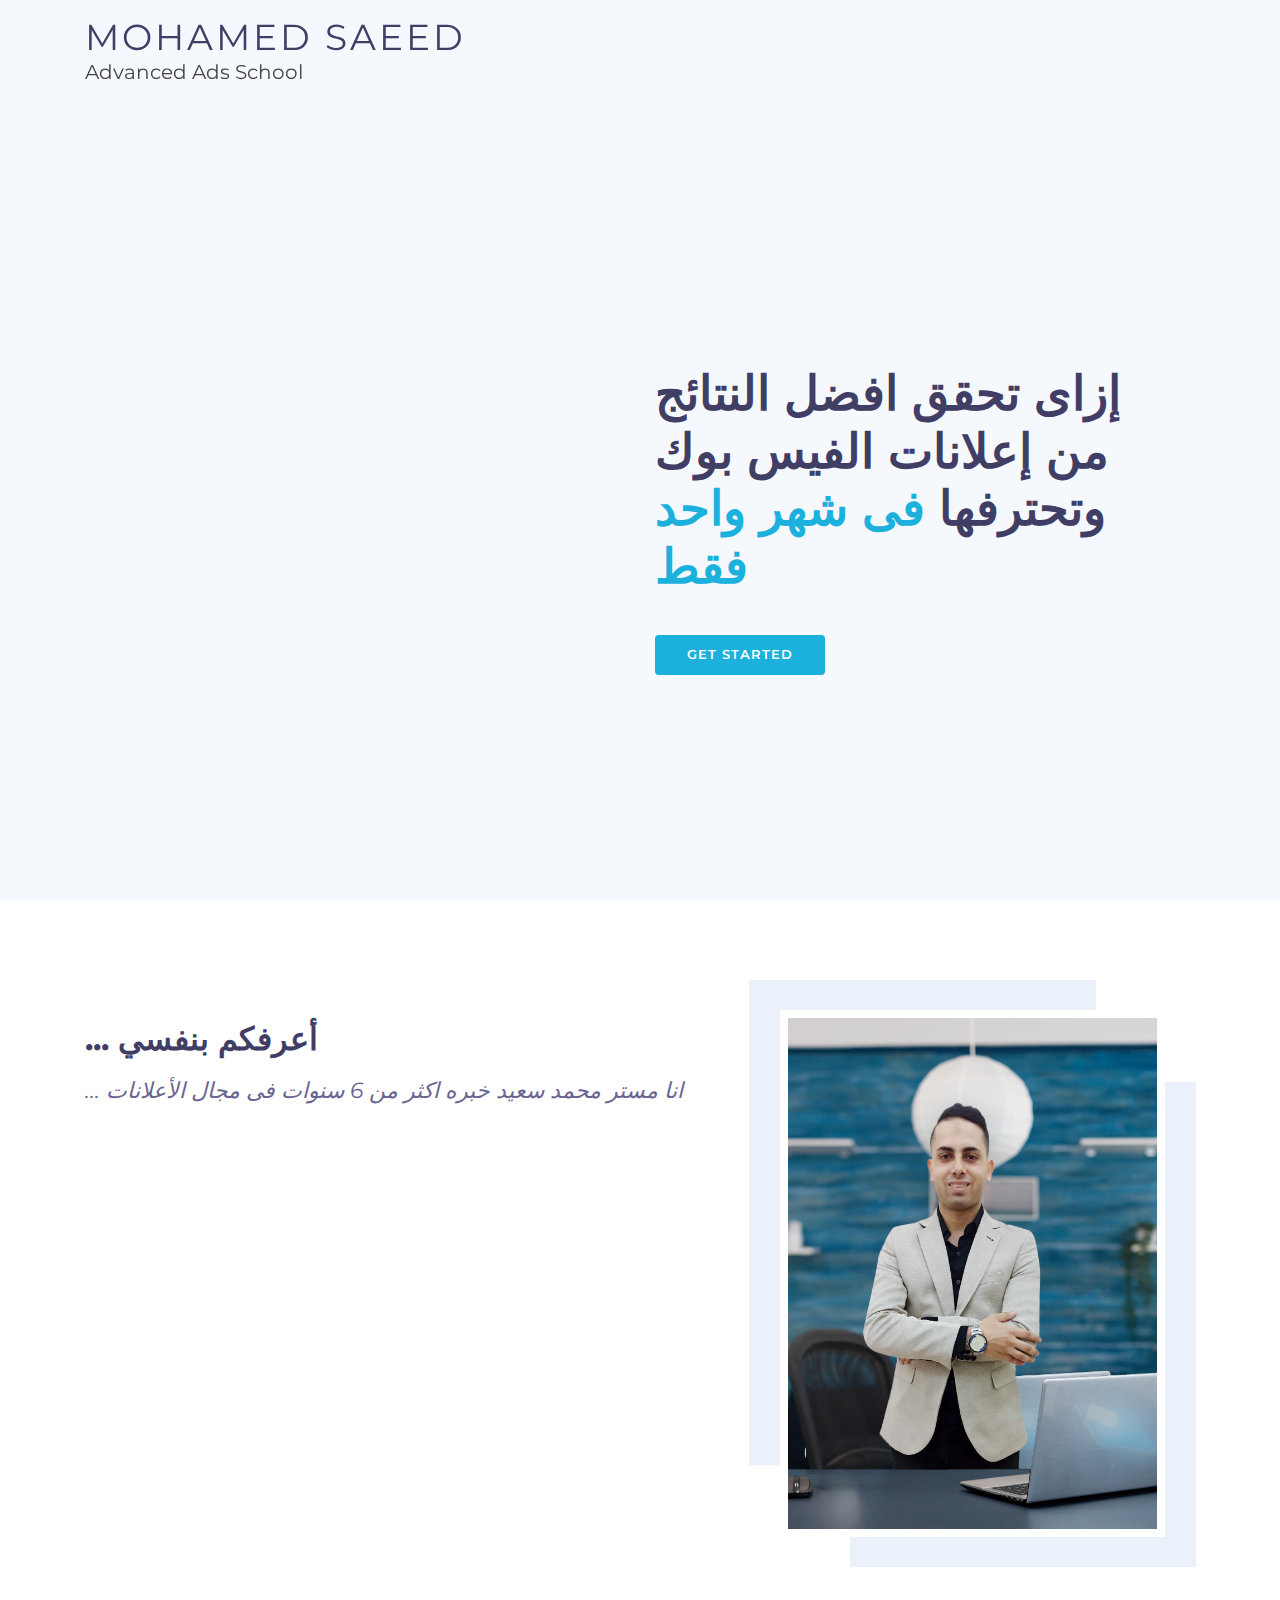
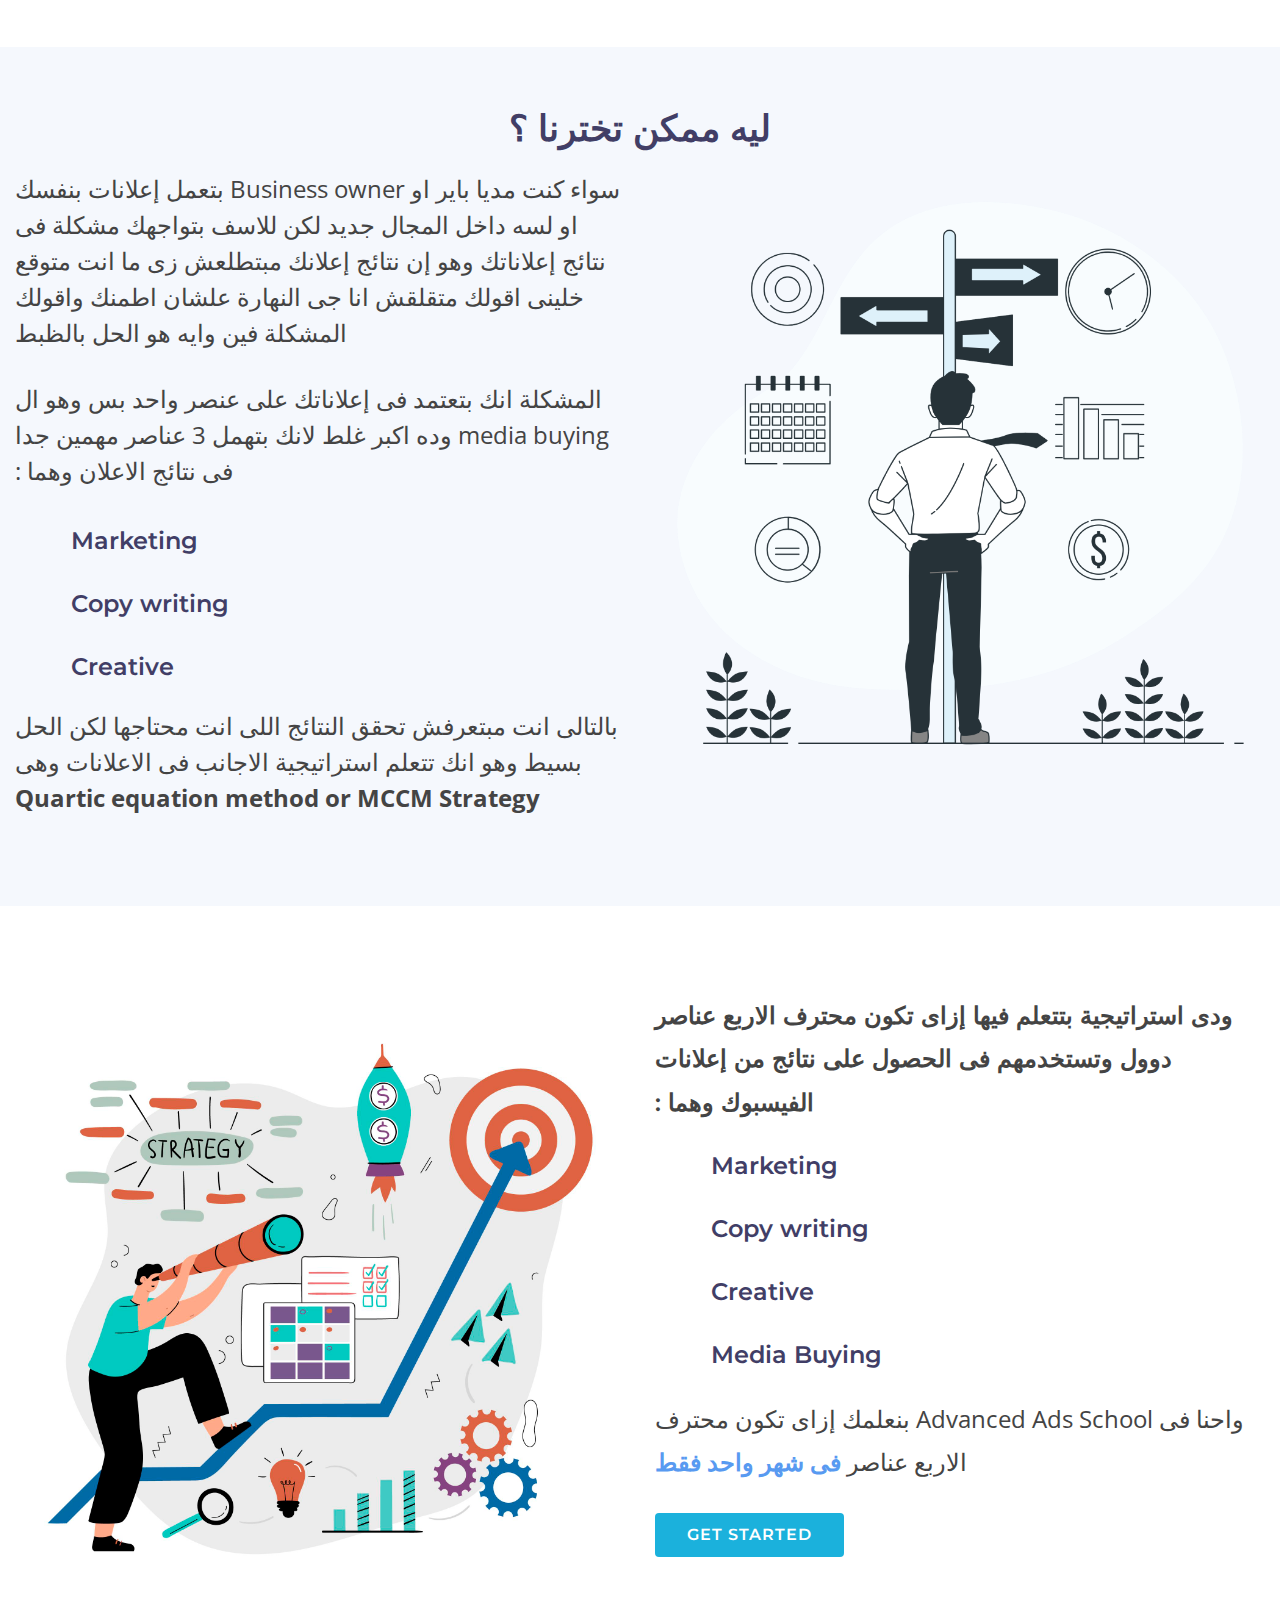
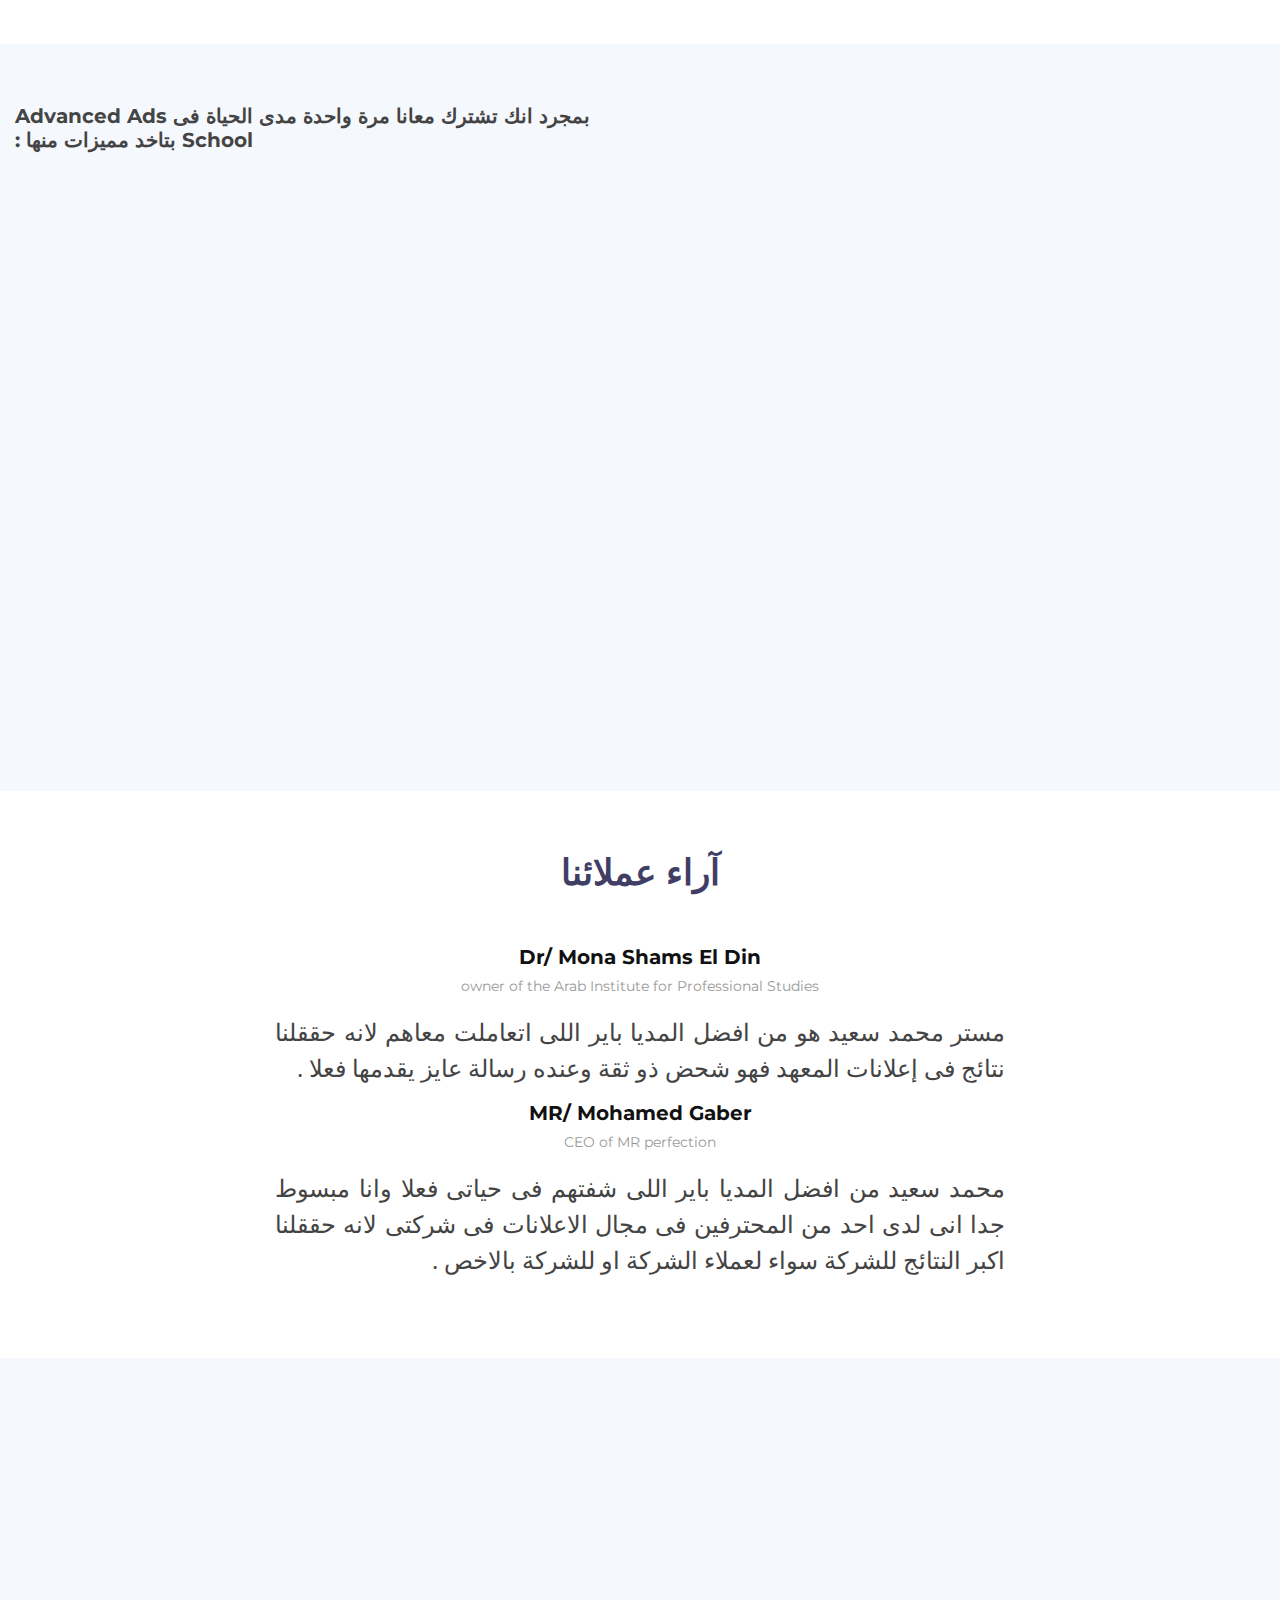
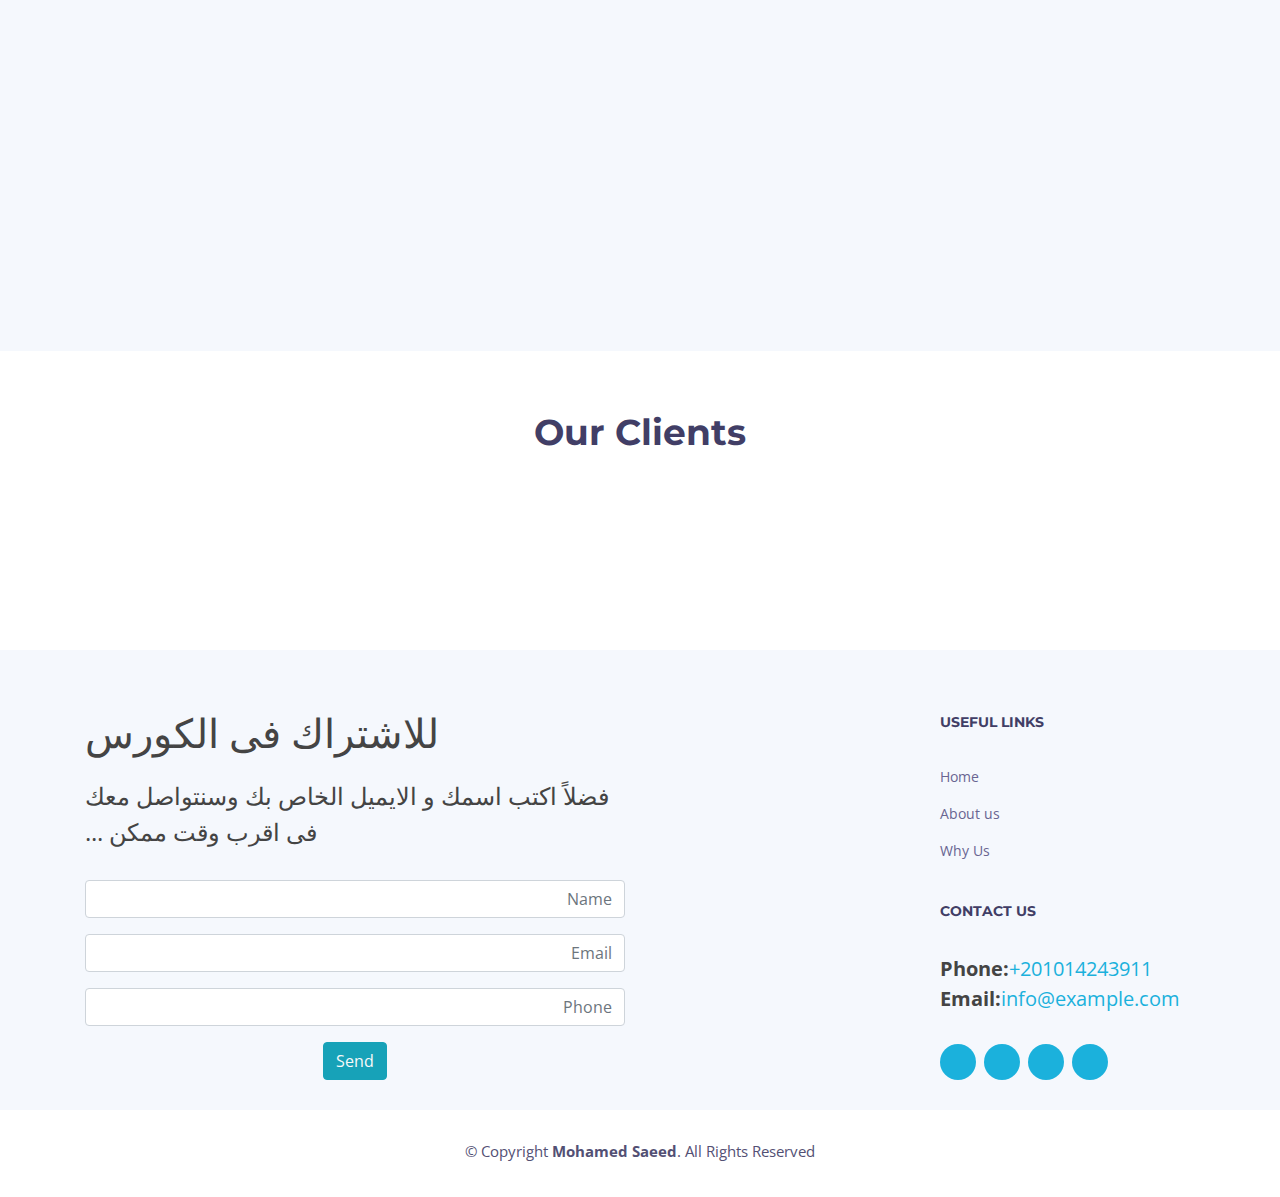
==== commit ff47497e: "19/9/2023" ====
--- a/index.html
+++ b/index.html
@@ -6,8 +6,15 @@
   <meta content="width=device-width, initial-scale=1.0" name="viewport">
 
   <title>Mohamed Saeed</title>
-  <meta content="" name="description">
-  <meta content="" name="keywords">
+  <meta content="Advanced Ads School" name="description">
+  <meta content="Marketing" name="keywords">
+
+  <!-- form links -->
+
+  <link href="//maxcdn.bootstrapcdn.com/bootstrap/4.1.1/css/bootstrap.min.css" rel="stylesheet">
+  <!-- <link href="assets/css/cssForm.css" rel="stylesheet" id="bootstrap-css"> -->
+  <script src="//cdnjs.cloudflare.com/ajax/libs/jquery/3.2.1/jquery.min.js"></script>
+  <script src="//maxcdn.bootstrapcdn.com/bootstrap/4.1.1/js/bootstrap.min.js"></script>
 
   <!-- Favicons -->
   <link href="assets/img/favicon.png" rel="icon">
@@ -17,6 +24,8 @@
   <link
     href="https://fonts.googleapis.com/css?family=Open+Sans:300,300i,400,400i,600,600i,700,700i|Montserrat:300,400,500,600,700"
     rel="stylesheet">
+
+  <link rel="stylesheet" href="https://cdnjs.cloudflare.com/ajax/libs/font-awesome/6.4.2/css/all.min.css">
 
   <!-- Vendor CSS Files -->
   <link href="assets/vendor/aos/aos.css" rel="stylesheet">
@@ -35,9 +44,11 @@
 
   <!-- ======= Header ======= -->
   <header id="header" class="fixed-top d-flex align-items-center header-transparent">
-    <div class="container d-flex align-items-center">
-
-      <h1 class="logo me-auto"><a href="#hero">Mohamed Saeed</a></h1>
+    <div class="container d-flex flex-row-reverse align-items-center">
+      <div id="title" dir="ltr" class="flex-row">
+        <h1 class="logo me-auto"><a href="#hero">Mohamed Saeed</a></h1>
+        <h5 class="adsTitle">Advanced Ads School</h5>
+      </div>
       <!-- Uncomment below if you prefer to use an image logo -->
       <!-- <a href="index.html" class="logo me-auto"><img src="assets/img/logo.png" alt="" class="img-fluid"></a>-->
 
@@ -85,9 +96,9 @@
     <div class="container d-flex h-100">
       <div class="row justify-content-center align-self-center" data-aos="fade-up">
         <div class="col-lg-6 intro-info order-lg-first order-last" data-aos="zoom-in" data-aos-delay="100">
-          <h2>إزاى تحقق افضل النتائج من إعلانات السوشيال ميديا وتحترفها <span>فى شهرين فقط</span></h2>
+          <h2>إزاى تحقق افضل النتائج من إعلانات الفيس بوك وتحترفها <span>فى شهر واحد فقط</span></h2>
           <div>
-            <a href="#about" class="btn-get-started scrollto">Get Started</a>
+            <a href="#footer"><span class="btn-get-started scrollto">Get Started</span></a>
           </div>
         </div>
 
@@ -117,17 +128,25 @@
             <div class="about-content" data-aos="fade-left" data-aos-delay="100">
               <h2>أعرفكم بنفسي ...</h2>
               <h3> انا مستر محمد سعيد خبره اكثر من 6 سنوات فى مجال الأعلانات ... </h3>
-              <ul>
-                <li><i class="bi bi-check-circle"></i> اعمل media Buyer manager فى Marketing agency</li>
-                <li><i class="bi bi-check-circle"></i> اشتغل مع اكتر من 100 مشروع freelance </li>
-                <li><i class="bi bi-check-circle"></i> اعمل فى شركة Brooklyn Business school التابعه لBrooklyn Institute
-                  بأمريكا</li>
-                <li><i class="bi bi-check-circle"></i> اعمل فى شركة British foundation التابعه ل ICF بأمريكا</li>
-                <li><i class="bi bi-check-circle"></i> اعمل فى marketing agency بعدها انتقل ل marketing agency <br>
-                  &nbsp;&nbsp;&nbsp;&nbsp;&nbsp;&nbsp;وهى MR.Perfection ترقى فى المناصب الى ان وصل ل media Buyer manager
-                </li>
-                <li><i class="bi bi-check-circle"></i> شريك فى مؤسسة الحريف وهى مؤسسة تقدم منتجات احذية رجالية </li>
-              </ul>
+              <div>
+                <div class="teach-content" data-aos="fade-left" data-aos-delay="100">
+                  <ul class="teach-list">
+                    <li class="teach-item"><i class="bi bi-check-circle"></i>بنعلمك اكتر من 250 درس فى اعمل media Buyer
+                      manager فى Marketing agency.</li>
+                    <li class="teach-item"><i class="bi bi-check-circle"></i>اشتغل مع اكتر من 100 مشروع freelance .</li>
+                    <li class="teach-item"><i class="bi bi-check-circle"></i>اعمل فى شركة Brooklyn Business school
+                      التابعه لBrooklyn Institute
+                      بأمريكا. </li>
+                    <li class="teach-item"><i class="bi bi-check-circle"></i>اعمل فى شركة British foundation التابعه ل
+                      ICF بأمريكا.</li>
+                    <li class="teach-item"><i class="bi bi-check-circle"></i> اعمل فى marketing agency بعدها انتقل ل
+                      marketing agency <br>
+                      وهى MR.Perfection ترقى فى المناصب الى ان وصل ل media Buyer manager.</li>
+                    <li class="teach-item"><i class="bi bi-check-circle"></i> شريك فى مؤسسة الحريف وهى مؤسسة تقدم منتجات
+                      احذية رجالية .</li>
+                  </ul>
+                </div>
+              </div>
             </div>
           </div>
         </div>
@@ -282,7 +301,8 @@
         </div>
 
       </div> -->
-    </section><!-- End Why Us Section -->
+    </section>
+    <!-- End Why Us Section -->
 
     <!-- ======= Call To Action Section ======= -->
     <!-- <section id="call-to-action" class="call-to-action">
@@ -324,12 +344,13 @@
           </div>
         </div> -->
 
-        <div class="row feature-item mt-5 pt-5">
+        <div class="row feature-item mt-5">
           <div class="col-lg-6 wow fadeInUp order-1 order-lg-2" data-aos="fade-left" data-aos-delay="100">
             <img src="assets/img/19913424_6166060.jpg" class="img-fluid" alt="">
           </div>
 
-          <div class="col-lg-6 wow fadeInUp pt-4 pt-lg-0 order-2 order-lg-1 why-us-content" data-aos="fade-right" data-aos-delay="150">
+          <div class="col-lg-6 wow fadeInUp pt-4 pt-lg-0 order-2 order-lg-1 why-us-content" data-aos="fade-right"
+            data-aos-delay="150">
             <h4>ودى استراتيجية بتتعلم فيها إزاى تكون محترف الاربع عناصر دوول وتستخدمهم فى الحصول على نتائج من إعلانات
               الفيسبوك وهما :</h4>
 
@@ -356,6 +377,14 @@
                   <h4>Media Buying</h4>
                 </div>
 
+                <p>
+                  واحنا فى Advanced Ads School بنعلمك إزاى تكون محترف الاربع عناصر <strong style="color: #589af1;">فى
+                    شهر واحد فقط</strong>
+                </p>
+                <div>
+                  <a href="#footer"><span class="btn-get-started scrollto">Get Started</span></a>
+                </div>
+
               </div>
 
             </div>
@@ -367,8 +396,57 @@
     </section>
     <!-- End Features Section -->
 
+    <!-- ======= Why Us Section 2 ======= -->
+    <section id="why-us" class="why-us section-bg">
+      <div class="container-fluid" data-aos="fade-up">
+
+
+        <div class="row">
+
+          <div class="col-lg-6" data-aos="zoom-in" data-aos-delay="100">
+            <div class="why-us-img">
+              <img src="assets/img/infel_marketing.jpg" alt="" class="img-fluid">
+            </div>
+          </div>
+
+          <div class="col-lg-6">
+            <div dir="rtl" class="why-us-content">
+              <h5><strong>بمجرد انك تشترك معانا مرة واحدة مدى الحياة فى Advanced Ads School بتاخد مميزات منها
+                  :</strong></h5>
+
+
+              <div>
+                <div class="teach-content" data-aos="fade-left" data-aos-delay="100">
+                  <ul class="teach-list">
+                    <li class="teach-item"><i class="fa-solid fa-bullseye"></i>بنعلمك اكتر من 250 درس فى إعلانات
+                      الفيسبوك وبنخليك محترف فى شهرين فقط .</li>
+                    <li class="teach-item"><i class="fa-solid fa-bullseye"></i>بندخلك جروب دعم على الفيسبوك علشان لو
+                      وقفت معاك اى مشكلة تقدر تحطها على الجروب والفريق بيرد عليك فى اسرع وقت وده بيكون مدى الحياة .</li>
+                    <li class="teach-item"><i class="fa-solid fa-bullseye"></i>بيكون فيه إجتماع على زووم لمدة ساعة كل
+                      اسبوعين وده برضه مدى الحياة </li>
+                    <li class="teach-item"><i class="fa-solid fa-bullseye"></i>بيكون فيه فيديو مسجل بنبعتهولك كل اسبوعين
+                      بنعلمك فيه حاجه جديدة فى حاجه من الاربع عناصر وده مدى الحياة يعنى مش هتحتاج تاخد حاجه تانى بعد كده
+                      .</li>
+                    <li class="teach-item"><i class="fa-solid fa-bullseye"></i> علشان احنا واثقين فى المحتوى بتعنا
+                      جدا بنقدملك 30 يوم ضمان لو انت مستفدتش تقدر تخد فلوسك تانى .</li>
+                    <li class="teach-item"><i class="fa-solid fa-bullseye"></i> ممكن تقسط فلوس التسجيل على مرتين لحد
+                      اسبوعين من بدايه الكورس.</li>
+                    <li class="teach-item"><i class="fa-solid fa-bullseye"></i> ليك خصم 20%على اى كورس جديد فى المدرسة.
+                    </li>
+                  </ul>
+                </div>
+              </div>
+
+            </div>
+
+          </div>
+        </div>
+
+      </div>
+    </section>
+
     <!-- ======= Portfolio Section ======= -->
-    <section id="portfolio" class="portfolio section-bg">
+    <!-- <section id="portfolio" class="portfolio section-bg">
       <div class="container" data-aos="fade-up">
 
         <header class="section-header">
@@ -535,14 +613,16 @@
         </div>
 
       </div>
-    </section><!-- End Portfolio Section -->
+    </section>
+    
+    End Portfolio Section -->
 
     <!-- ======= Testimonials Section ======= -->
     <section id="testimonials" class="testimonials">
       <div class="container" data-aos="zoom-in">
 
         <header class="section-header">
-          <h3>Testimonials</h3>
+          <h3>آراء عملائنا</h3>
         </header>
 
         <div class="row justify-content-center">
@@ -551,7 +631,7 @@
             <div class="testimonials-slider swiper" data-aos="fade-up" data-aos-delay="100">
               <div class="swiper-wrapper">
 
-                <div class="swiper-slide">
+                <!-- <div class="swiper-slide">
                   <div class="testimonial-item">
                     <img src="assets/img/testimonial-1.jpg" class="testimonial-img" alt="">
                     <h3>Saul Goodman</h3>
@@ -561,21 +641,32 @@
                       Accusantium quam, ultricies eget id, aliquam eget nibh et. Maecen aliquam, risus at semper.
                     </p>
                   </div>
-                </div><!-- End testimonial item -->
+                </div> -->
 
                 <div class="swiper-slide">
                   <div class="testimonial-item">
-                    <img src="assets/img/testimonial-2.jpg" class="testimonial-img" alt="">
-                    <h3>Sara Wilsson</h3>
-                    <h4>Designer</h4>
+                    <h3 class="text-center">Dr/ Mona Shams El Din</h3>
+                    <h4 class="text-center">owner of the Arab Institute for Professional Studies</h4>
                     <p>
-                      Export tempor illum tamen malis malis eram quae irure esse labore quem cillum quid cillum eram
-                      malis quorum velit fore eram velit sunt aliqua noster fugiat irure amet legam anim culpa.
+                      مستر محمد سعيد هو من افضل المديا باير اللى اتعاملت معاهم لانه حققلنا نتائج فى إعلانات المعهد فهو
+                      شحض ذو ثقة وعنده رسالة عايز يقدمها فعلا .
                     </p>
                   </div>
-                </div><!-- End testimonial item -->
+                </div>
 
                 <div class="swiper-slide">
+                  <div class="testimonial-item">
+                    <h3 class="text-center">MR/ Mohamed Gaber</h3>
+                    <h4 class="text-center">CEO of MR perfection</h4>
+                    <p>
+                      محمد سعيد من افضل المديا باير اللى شفتهم فى حياتى فعلا وانا مبسوط جدا انى لدى احد من المحترفين فى
+                      مجال الاعلانات فى شركتى لانه حققلنا اكبر النتائج للشركة سواء لعملاء الشركة او للشركة بالاخص .
+                    </p>
+                  </div>
+                </div>
+                <!-- End testimonial item -->
+
+                <!-- <div class="swiper-slide">
                   <div class="testimonial-item">
                     <img src="assets/img/testimonial-3.jpg" class="testimonial-img" alt="">
                     <h3>Jena Karlis</h3>
@@ -585,9 +676,10 @@
                       tempor labore quem eram duis noster aute amet eram fore quis sint minim.
                     </p>
                   </div>
-                </div><!-- End testimonial item -->
-
-                <div class="swiper-slide">
+                </div> -->
+                <!-- End testimonial item -->
+
+                <!-- <div class="swiper-slide">
                   <div class="testimonial-item">
                     <img src="assets/img/testimonial-4.jpg" class="testimonial-img" alt="">
                     <h3>Matt Brandon</h3>
@@ -597,7 +689,8 @@
                       minim dolor enim duis veniam ipsum anim magna sunt elit fore quem dolore labore illum veniam.
                     </p>
                   </div>
-                </div><!-- End testimonial item -->
+                </div> -->
+                <!-- End testimonial item -->
 
               </div>
               <div class="swiper-pagination"></div>
@@ -611,68 +704,34 @@
     <!-- ======= Team Section ======= -->
     <section id="team" class="team section-bg">
       <div class="container" data-aos="fade-up">
-        <div class="section-header">
+        <!-- <div class="section-header">
           <h3>Team</h3>
           <p>Sed ut perspiciatis unde omnis iste natus error sit voluptatem accusantium doloremque</p>
-        </div>
-
-        <div class="row">
+        </div> -->
+
+        <div class="row d-flex justify-content-center">
 
           <div class="col-lg-3 col-md-6" data-aos="fade-up" data-aos-delay="100">
             <div class="member">
-              <img src="assets/img/team-1.jpg" class="img-fluid" alt="">
-              <div class="member-info">
-                <div class="member-info-content">
-                  <h4>Walter White</h4>
-                  <span>Chief Executive Officer</span>
-                  <div class="social">
-                    <a href=""><i class="bi bi-twitter"></i></a>
-                    <a href=""><i class="bi bi-facebook"></i></a>
-                    <a href=""><i class="bi bi-instagram"></i></a>
-                    <a href=""><i class="bi bi-linkedin"></i></a>
-                  </div>
-                </div>
-              </div>
-            </div>
-          </div>
-
-          <div class="col-lg-3 col-md-6" data-aos="fade-up" data-aos-delay="200">
+              <div style="padding:177.78% 0 0 0;position:relative;"><iframe
+                  src="https://player.vimeo.com/video/865903245?h=08b4558cbe&title=0&byline=0&portrait=0"
+                  style="position:absolute;top:0;left:0;width:100%;height:100%;" frameborder="0"
+                  allow="autoplay; fullscreen; picture-in-picture" allowfullscreen></iframe></div>
+              <script src="https://player.vimeo.com/api/player.js"></script>
+            </div>
+          </div>
+
+          <div class="col-lg-3 col-md-6" data-aos="fade-up" data-aos-delay="100">
             <div class="member">
-              <img src="assets/img/team-2.jpg" class="img-fluid" alt="">
-              <div class="member-info">
-                <div class="member-info-content">
-                  <h4>Sarah Jhonson</h4>
-                  <span>Product Manager</span>
-                  <div class="social">
-                    <a href=""><i class="bi bi-twitter"></i></a>
-                    <a href=""><i class="bi bi-facebook"></i></a>
-                    <a href=""><i class="bi bi-instagram"></i></a>
-                    <a href=""><i class="bi bi-linkedin"></i></a>
-                  </div>
-                </div>
-              </div>
-            </div>
-          </div>
-
-          <div class="col-lg-3 col-md-6" data-aos="fade-up" data-aos-delay="300">
-            <div class="member">
-              <img src="assets/img/team-3.jpg" class="img-fluid" alt="">
-              <div class="member-info">
-                <div class="member-info-content">
-                  <h4>William Anderson</h4>
-                  <span>CTO</span>
-                  <div class="social">
-                    <a href=""><i class="bi bi-twitter"></i></a>
-                    <a href=""><i class="bi bi-facebook"></i></a>
-                    <a href=""><i class="bi bi-instagram"></i></a>
-                    <a href=""><i class="bi bi-linkedin"></i></a>
-                  </div>
-                </div>
-              </div>
-            </div>
-          </div>
-
-          <div class="col-lg-3 col-md-6" data-aos="fade-up" data-aos-delay="400">
+              <div style="width:100%;height:0px;position:relative;padding-bottom:176.667%;"><iframe
+                  src="https://streamable.com/e/4sfuj1" frameborder="0" width="100%" height="100%" allowfullscreen
+                  style="width:100%;height:100%;position:absolute;left:0px;top:0px;overflow:hidden;"></iframe></div>
+            </div>
+          </div>
+
+
+          <!-- team card -->
+          <!-- <div class="col-lg-3 col-md-6" data-aos="fade-up" data-aos-delay="400">
             <div class="member">
               <img src="assets/img/team-4.jpg" class="img-fluid" alt="">
               <div class="member-info">
@@ -688,12 +747,13 @@
                 </div>
               </div>
             </div>
-          </div>
-
-        </div>
-
-      </div>
-    </section><!-- End Team Section -->
+          </div> -->
+
+        </div>
+
+      </div>
+    </section>
+    <!-- End Team Section -->
 
     <!-- ======= Clients Section ======= -->
     <section id="clients" class="clients">
@@ -705,14 +765,11 @@
 
         <div class="clients-slider swiper">
           <div class="swiper-wrapper align-items-center">
-            <div class="swiper-slide"><img src="assets/img/clients/client-1.png" class="img-fluid" alt=""></div>
-            <div class="swiper-slide"><img src="assets/img/clients/client-2.png" class="img-fluid" alt=""></div>
-            <div class="swiper-slide"><img src="assets/img/clients/client-3.png" class="img-fluid" alt=""></div>
-            <div class="swiper-slide"><img src="assets/img/clients/client-4.png" class="img-fluid" alt=""></div>
-            <div class="swiper-slide"><img src="assets/img/clients/client-5.png" class="img-fluid" alt=""></div>
-            <div class="swiper-slide"><img src="assets/img/clients/client-6.png" class="img-fluid" alt=""></div>
-            <div class="swiper-slide"><img src="assets/img/clients/client-7.png" class="img-fluid" alt=""></div>
-            <div class="swiper-slide"><img src="assets/img/clients/client-8.png" class="img-fluid" alt=""></div>
+            <div class="swiper-slide"><img src="assets/img/clients/foun.png" class="img-fluid" alt=""></div>
+            <div class="swiper-slide"><img src="assets/img/clients/mr.png" class="img-fluid" alt=""></div>
+            <div class="swiper-slide"><img src="assets/img/clients/inst.png" class="img-fluid" alt=""></div>
+            <div class="swiper-slide"><img src="assets/img/clients/bb_-_logo-removebg-preview.png" class="img-fluid"
+                alt=""></div>
           </div>
           <div class="swiper-pagination"></div>
         </div>
@@ -721,7 +778,7 @@
     </section><!-- End Clients Section -->
 
     <!-- ======= Pricing Section ======= -->
-    <section id="pricing" class="pricing section-bg wow fadeInUp">
+    <!-- <section id="pricing" class="pricing section-bg wow fadeInUp">
 
       <div class="container" data-aos="fade-up">
 
@@ -732,7 +789,7 @@
 
         <div class="row flex-items-xs-middle flex-items-xs-center">
 
-          <!-- Basic Plan  -->
+          
           <div class="col-xs-12 col-lg-4" data-aos="fade-up" data-aos-delay="100">
             <div class="card">
               <div class="card-header">
@@ -753,7 +810,7 @@
             </div>
           </div>
 
-          <!-- Regular Plan  -->
+          
           <div class="col-xs-12 col-lg-4" data-aos="fade-up" data-aos-delay="200">
             <div class="card">
               <div class="card-header">
@@ -774,7 +831,7 @@
             </div>
           </div>
 
-          <!-- Premium Plan  -->
+          
           <div class="col-xs-12 col-lg-4" data-aos="fade-up" data-aos-delay="300">
             <div class="card">
               <div class="card-header">
@@ -798,10 +855,11 @@
         </div>
       </div>
 
-    </section><!-- End Pricing Section -->
+    </section> -->
+    <!-- End Pricing Section -->
 
     <!-- ======= F.A.Q Section ======= -->
-    <section id="faq" class="faq">
+    <!-- <section id="faq" class="faq">
       <div class="container" data-aos="fade-up">
         <header class="section-header">
           <h3>Frequently Asked Questions</h3>
@@ -890,7 +948,48 @@
         </ul>
 
       </div>
-    </section><!-- End F.A.Q Section -->
+    </section> -->
+    <!-- End F.A.Q Section -->
+
+    <!-- form section  -->
+    <!-- <section id="form" class="section-bg">
+      <form method="post" id="frmSubmit">
+        <label>
+          <p class="label-txt">ENTER YOUR NAME</p>
+          <input type="text" class="input" name="Name" required>
+          <div class="line-box">
+            <div class="line"></div>
+          </div>
+        </label>
+        <label>
+          <p class="label-txt">ENTER YOUR EMAIL</p>
+          <input type="text" class="input" name="Email" required>
+          <div class="line-box">
+            <div class="line"></div>
+          </div>
+        </label>
+        <button type="submit" id="btnSubmit">Submit</button>
+        <div id="msg"></div>
+      </form>
+      <script>
+        jQuery('#frmSubmit').on('submit', function (e) {
+          e.preventDefault();
+          jQuery('#msg').html('Please wait...');
+          jQuery('#btnSubmit').attr('disabled', true);
+          jQuery.ajax({
+            url: 'https://script.google.com/macros/s/AKfycbxk2aaFcXc_58FCcnsx_E4qxCXzN6CIdLKYi48obzf1V5jljKID6OksUgNFzDuJ8twk/exec',
+            type: 'post',
+            data: jQuery('#frmSubmit').serialize(),
+            success: function (result) {
+              jQuery('#frmSubmit')[0].reset();
+              jQuery('#msg').html('Thank You');
+              jQuery('#btnSubmit').attr('disabled', false);
+              //window.location.href='';
+            }
+          });
+        });
+      </script>
+    </section> -->
 
   </main><!-- End #main -->
 
@@ -905,7 +1004,7 @@
 
             <div class="row">
 
-              <div class="col-sm-6">
+              <!-- <div class="col-sm-6">
 
                 <div class="footer-info">
                   <h3>Rapid</h3>
@@ -923,7 +1022,7 @@
                   </form>
                 </div>
 
-              </div>
+              </div> -->
 
               <div class="col-sm-6">
                 <div class="footer-links">
@@ -931,21 +1030,18 @@
                   <ul>
                     <li><a href="#">Home</a></li>
                     <li><a href="#about">About us</a></li>
-                    <li><a href="#">Services</a></li>
-                    <li><a href="#">Terms of service</a></li>
-                    <li><a href="#">Privacy policy</a></li>
+                    <li><a href="#why-us">Why Us</a></li>
                   </ul>
                 </div>
 
                 <div class="footer-links">
                   <h4>Contact Us</h4>
                   <p>
-                    A108 Adam Street <br>
-                    New York, NY 535022<br>
-                    United States <br>
-                    <strong>Phone:</strong> +1 5589 55488 55<br>
-                    <strong>Email:</strong> info@example.com<br>
+                    <strong>Phone:</strong><a href="tel:+201014243911">+201014243911</a>
+                    <strong>Email:</strong><a href="mailto:info@example.com">info@example.com</a>
                   </p>
+
+
                 </div>
 
                 <div class="social-links">
@@ -965,16 +1061,68 @@
 
             <div class="form">
 
-              <h4>Send us a message</h4>
-              <p>Eos ipsa est voluptates. Nostrum nam libero ipsa vero. Debitis quasi sit eaque numquam similique
-                commodi harum aut temporibus.</p>
-
-              <form action="forms/contact.php" method="post" role="form" class="php-email-form">
+              <h1>للاشتراك فى الكورس</h1>
+              <p>فضلاً اكتب اسمك و الايميل الخاص بك وسنتواصل معك فى اقرب وقت ممكن ...</p>
+
+
+              <form method="POST" id="frmSubmit">
                 <div class="form-group">
-                  <input type="text" name="name" class="form-control" id="name" placeholder="Your Name" required>
+                  <input name="Name" type="text" placeholder="Name" class="form-control" required>
                 </div>
                 <div class="form-group mt-3">
-                  <input type="email" class="form-control" name="email" id="email" placeholder="Your Email" required>
+                  <input name="Email" type="email" placeholder="Email" class="form-control" required>
+                </div>
+                <div class="form-group mt-3">
+                  <input name="Phone" type="phone" placeholder="Phone" class="form-control" required>
+                </div>
+                <div class="my-3">
+                  <div class="error-message"></div>
+                  <div dir="ltr" class="sent-message text-center alert alert-success d-none" id="success-msg">We will
+                    connect to you , Thank's</div>
+                  <div id="spinner-container"></div>
+
+                </div>
+                <div class="d-flex justify-content-center ">
+                  <button class="btn btn-get-started scrollto btn-info text-light" id="btnSubmit"
+                    type="submit">Send</button>
+                </div>
+              </form>
+
+              <script>
+                jQuery('#frmSubmit').on('submit', function (e) {
+                  e.preventDefault();
+                  jQuery.ajax({
+                    url: 'https://script.google.com/macros/s/AKfycbxk2aaFcXc_58FCcnsx_E4qxCXzN6CIdLKYi48obzf1V5jljKID6OksUgNFzDuJ8twk/exec',
+                    type: 'post',
+                    data: jQuery('#frmSubmit').serialize(),
+                    beforeSend: function () {
+                      var spinner = '<div class="text-center"><div class="spinner-border" role="status"><span class="visually-hidden">Loading...</span></div></div>';
+                      jQuery('#spinner-container').html(spinner);
+                    },
+                    success: function (result) {
+                      jQuery('#frmSubmit')[0].reset();
+                      // jQuery('#success-msg').removeClass('d-none');
+                      window.location.href = "success.html";
+                    },
+                    error: function () {
+                      jQuery('#msg').html('An error occurred. Please try again.');
+                    },
+                    complete: function () {
+                      jQuery('#spinner-container').empty();
+                    }
+                  });
+                })
+              </script>
+
+
+              <!-- <form
+                action="https://script.google.com/macros/s/AKfycbw6NHxeHZofS4gRldRbFgBBHc3ZlS8pJGsGoq_vF-5HBpBAjksCE_YcBKEry3bqc0mM/exec"
+                method="post" class="php-email-form">
+                <div class="form-group">
+                  <input type="text" name="name" class="form-control" placeholder="Your Name" required>
+                </div>
+                <div class="form-group mt-3">
+                  <input type="email" class="form-control" name="email" placeholder="Your Email" required>
                 </div>
                 <div class="form-group mt-3">
                   <input type="text" class="form-control" name="subject" id="subject" placeholder="Subject" required>
@@ -989,10 +1137,13 @@
                   <div class="sent-message">Your message has been sent. Thank you!</div>
                 </div>
 
-                <div class="text-center"><button type="submit" title="Send Message">Send Message</button></div>
-              </form>
-
-            </div>
+                <div class="text-center"><button type="submit" title="Send Message">Submit</button></div>
+              </form> -->
+
+
+            </div>
+
+
 
           </div>
 
@@ -1001,18 +1152,14 @@
       </div>
     </div>
 
+    <script src="https://static.elfsight.com/platform/platform.js" data-use-service-core defer></script>
+    <div class="elfsight-app-62815166-0496-4ca3-a9a8-926e4349eee5"></div>
+
     <div class="container">
-      <div class="copyright">
-        &copy; Copyright <strong>Rapid</strong>. All Rights Reserved
+      <div dir="ltr" class="copyright">
+        &copy; Copyright <strong>Mohamed Saeed</strong>. All Rights Reserved
       </div>
       <div class="credits">
-        <!--
-        All the links in the footer should remain intact.
-        You can delete the links only if you purchased the pro version.
-        Licensing information: https://bootstrapmade.com/license/
-        Purchase the pro version with working PHP/AJAX contact form: https://bootstrapmade.com/buy/?theme=Rapid
-      -->
-        Designed by <a href="https://bootstrapmade.com/">BootstrapMade</a>
       </div>
     </div>
   </footer><!-- End  Footer -->
@@ -1027,7 +1174,7 @@
   <script src="assets/vendor/glightbox/js/glightbox.min.js"></script>
   <script src="assets/vendor/isotope-layout/isotope.pkgd.min.js"></script>
   <script src="assets/vendor/swiper/swiper-bundle.min.js"></script>
-  <script src="assets/vendor/php-email-form/validate.js"></script>
+  <!-- <script src="assets/vendor/php-email-form/validate.js"></script> -->
 
   <!-- Template Main JS File -->
   <script src="assets/js/main.js"></script>
--- a/assets/css/style.css
+++ b/assets/css/style.css
@@ -50,6 +50,13 @@
 /* h4 .p-10{ 
   padding: 10px !important;
 } */
+#title{
+  
+}
+
+#title .adsTitle{
+margin-bottom: 0 !important;
+}
 
 /*--------------------------------------------------------------
 # Back to top button
@@ -59,7 +66,7 @@
   visibility: hidden;
   opacity: 0;
   right: 15px;
-  bottom: 15px;
+  bottom: 120px;
   z-index: 996;
   background: #1bb1dc;
   width: 40px;
@@ -100,7 +107,7 @@
   background: #fff;
   transition: all 0.5s;
   z-index: 997;
-  height: 90px;
+  height: 100px;
 }
 
 #header.header-transparent {
@@ -109,7 +116,7 @@
 
 #header.header-scrolled {
   background: #fff;
-  height: 70px;
+  height: 85px;
   box-shadow: 0px 0px 30px rgba(127, 137, 161, 0.3);
 }
 
@@ -475,6 +482,47 @@
   background: #0a98c0;
 }
 
+#features .btn-get-started{
+  font-family: "Montserrat", sans-serif;
+  /* font-size: 13px; */
+  font-weight: 600;
+  text-transform: uppercase;
+  letter-spacing: 1px;
+  display: inline-block;
+  padding: 10px 32px;
+  border-radius: 4px;
+  transition: 0.5s;
+  color: #fff;
+  background: #1bb1dc;
+  color: #fff;
+}
+#features .btn-get-started:hover{
+  background: #0a98c0;
+}
+
+.scrollto{
+  transform: scale(1);
+	animation: pulse 2s infinite;
+
+}
+
+@keyframes pulse {
+	0% {
+		transform: scale(0.95);
+		box-shadow: 0 0 0 0 rgba(0, 0, 0, 0.7);
+	}
+
+	70% {
+		transform: scale(1);
+		box-shadow: 0 0 0 10px rgba(0, 0, 0, 0);
+	}
+
+	100% {
+		transform: scale(0.95);
+		box-shadow: 0 0 0 0 rgba(0, 0, 0, 0);
+	}
+}
+
 /*--------------------------------------------------------------
 # Sections
 --------------------------------------------------------------*/
@@ -773,7 +821,7 @@
 #features .why-us-content .features i {
   font-size: 36px;
   position: absolute;
-  top: -10px;
+  top: -3px;
   /* float: left; */
 }
 
@@ -790,6 +838,78 @@
   margin-left: 56px;
   color: #555186;
 }
+
+#features .why-us-content p,h4{
+  line-height: 1.8;
+
+}
+
+/* teach-content Section
+--------------------------------*/
+
+ .teach-content ul {
+  list-style: none;
+  padding: 0;
+}
+
+ .teach-content ul li {
+  padding-bottom: 10px;
+}
+
+ .teach-content ul li i {
+  font-size: 20px;
+  padding-right: 4px;
+  padding-left: 5px;
+  color: #1bb1dc;
+  padding-top: 7px;
+
+}
+
+.teach-content ul li {
+  position: relative;
+  font-size: larger;
+
+}
+
+.teach-list {
+  display: flex;
+  flex-direction: column;
+  list-style: none;
+  padding: 0;
+  /* align-items: center; */
+}
+
+.teach-item {
+  margin-bottom: 10px;
+  font-size: 16px;
+  line-height: 1.5;
+  opacity: 0;
+  text-align: justify;
+  animation: fade-in 1s ease-in-out forwards;
+  display: flex;
+}
+.teach-item i {
+  margin-right: 10px;
+}
+
+@keyframes fade-in {
+  from {
+    opacity: 0;
+    transform: translateY(20px);
+  }
+  to {
+    opacity: 1;
+    transform: translateY(0);
+  }
+}
+
+.icon {
+  position: absolute;
+  top: 9;
+  right: -32;
+  margin-right: 10px; /* Optional: add some space between the icon and the text */
+}
+
 
 /* Portfolio Section
 --------------------------------*/
@@ -1027,24 +1147,25 @@
   font-weight: bold;
   margin: 10px 0 5px 0;
   color: #111;
-  margin-left: 140px;
+  /* margin-left: 140px; */
 }
 
 #testimonials .testimonial-item h4 {
   font-size: 14px;
   color: #999;
   margin: 0 0 15px 0;
-  margin-left: 140px;
+  /* margin-left: 140px; */
 }
 
 #testimonials .testimonial-item p {
-  font-style: italic;
+  font-style: normal;
   margin: 0 0 15px 140px;
+  text-align: justify;
 }
 
 @media (min-width: 992px) {
   #testimonials .testimonial-item p {
-    width: 80%;
+    width: 100%;
   }
 }
 
@@ -1469,6 +1590,10 @@
   margin-bottom: 30px;
 }
 
+.footer-links p{
+  font-size: 20px;
+}
+
 #footer .footer-top .footer-links ul {
   list-style: none;
   padding: 0;
@@ -1639,4 +1764,16 @@
 
 #footer .credits a:hover {
   color: #0a98c0;
+}
+
+/* chats */
+
+.chatBot{
+  position: relative;
+}
+
+
+.chatBot .chats{
+  position: absolute;
+  top: 10px;
 }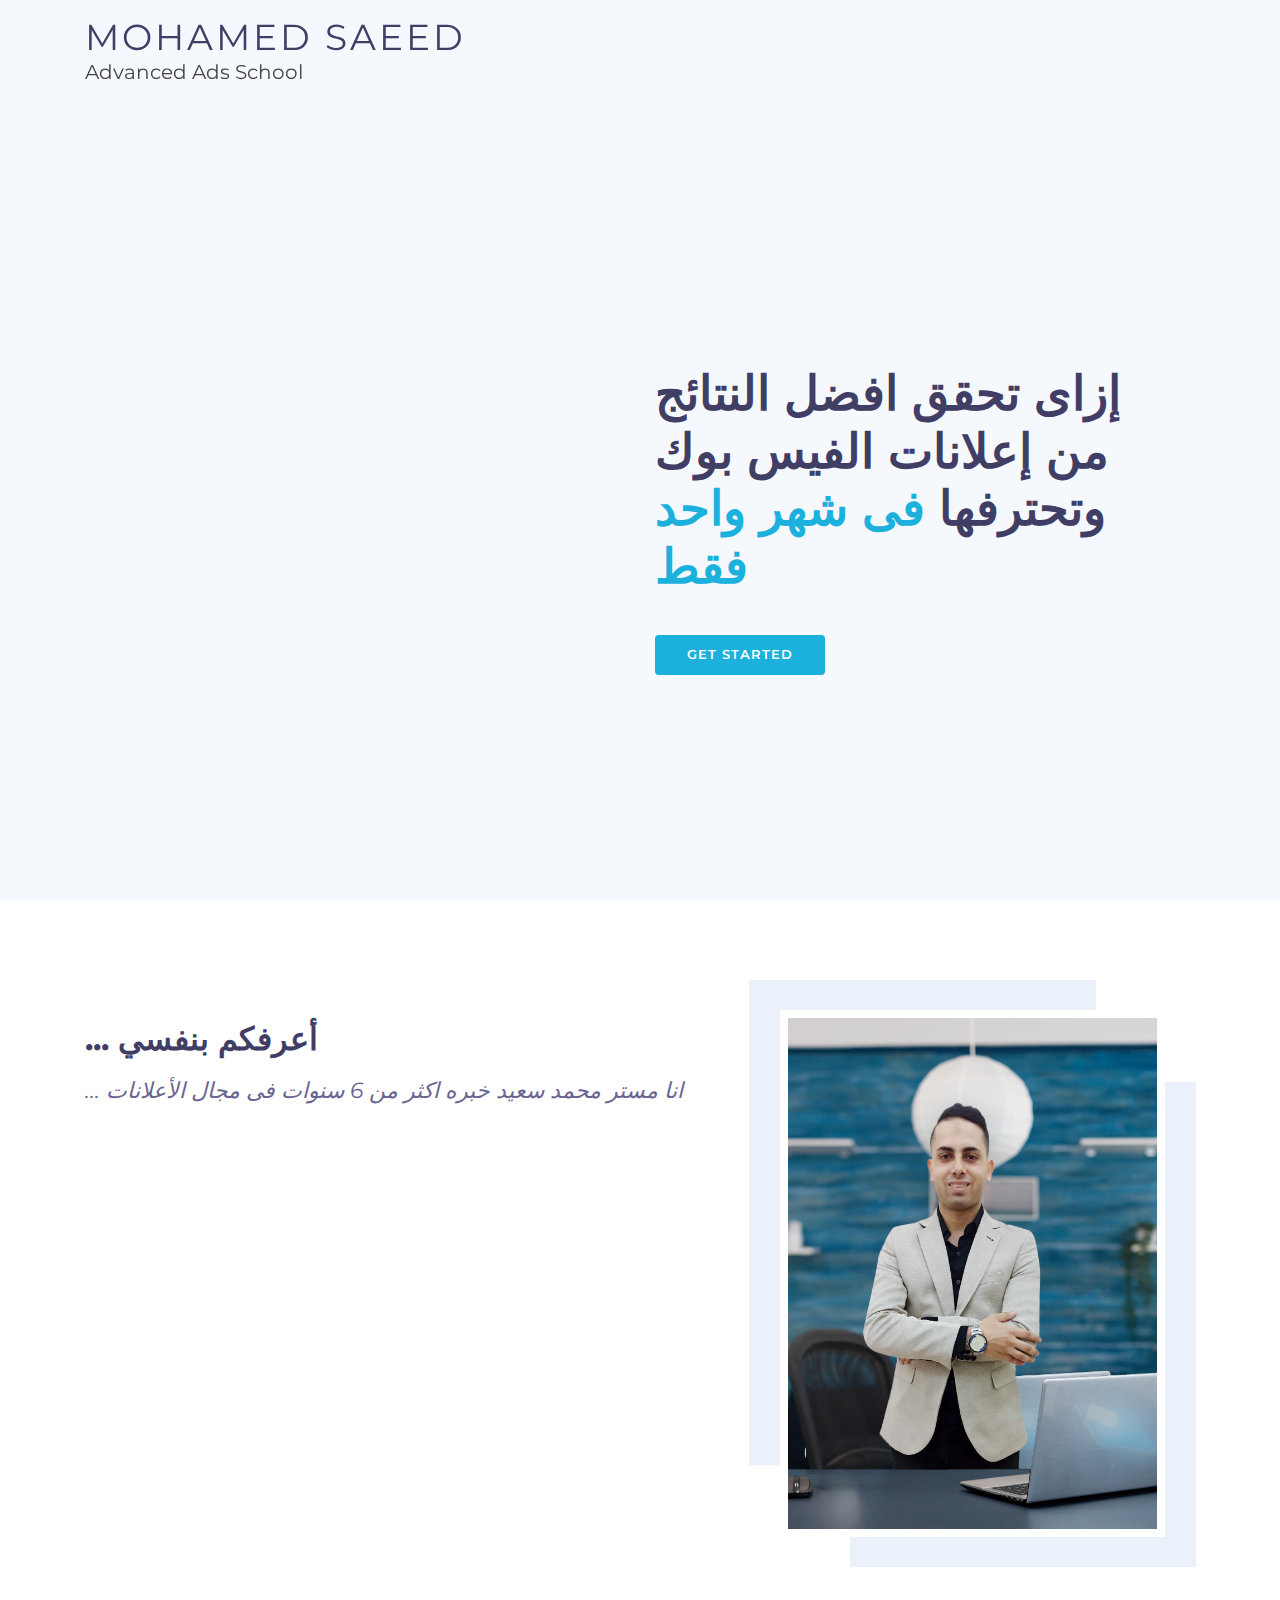
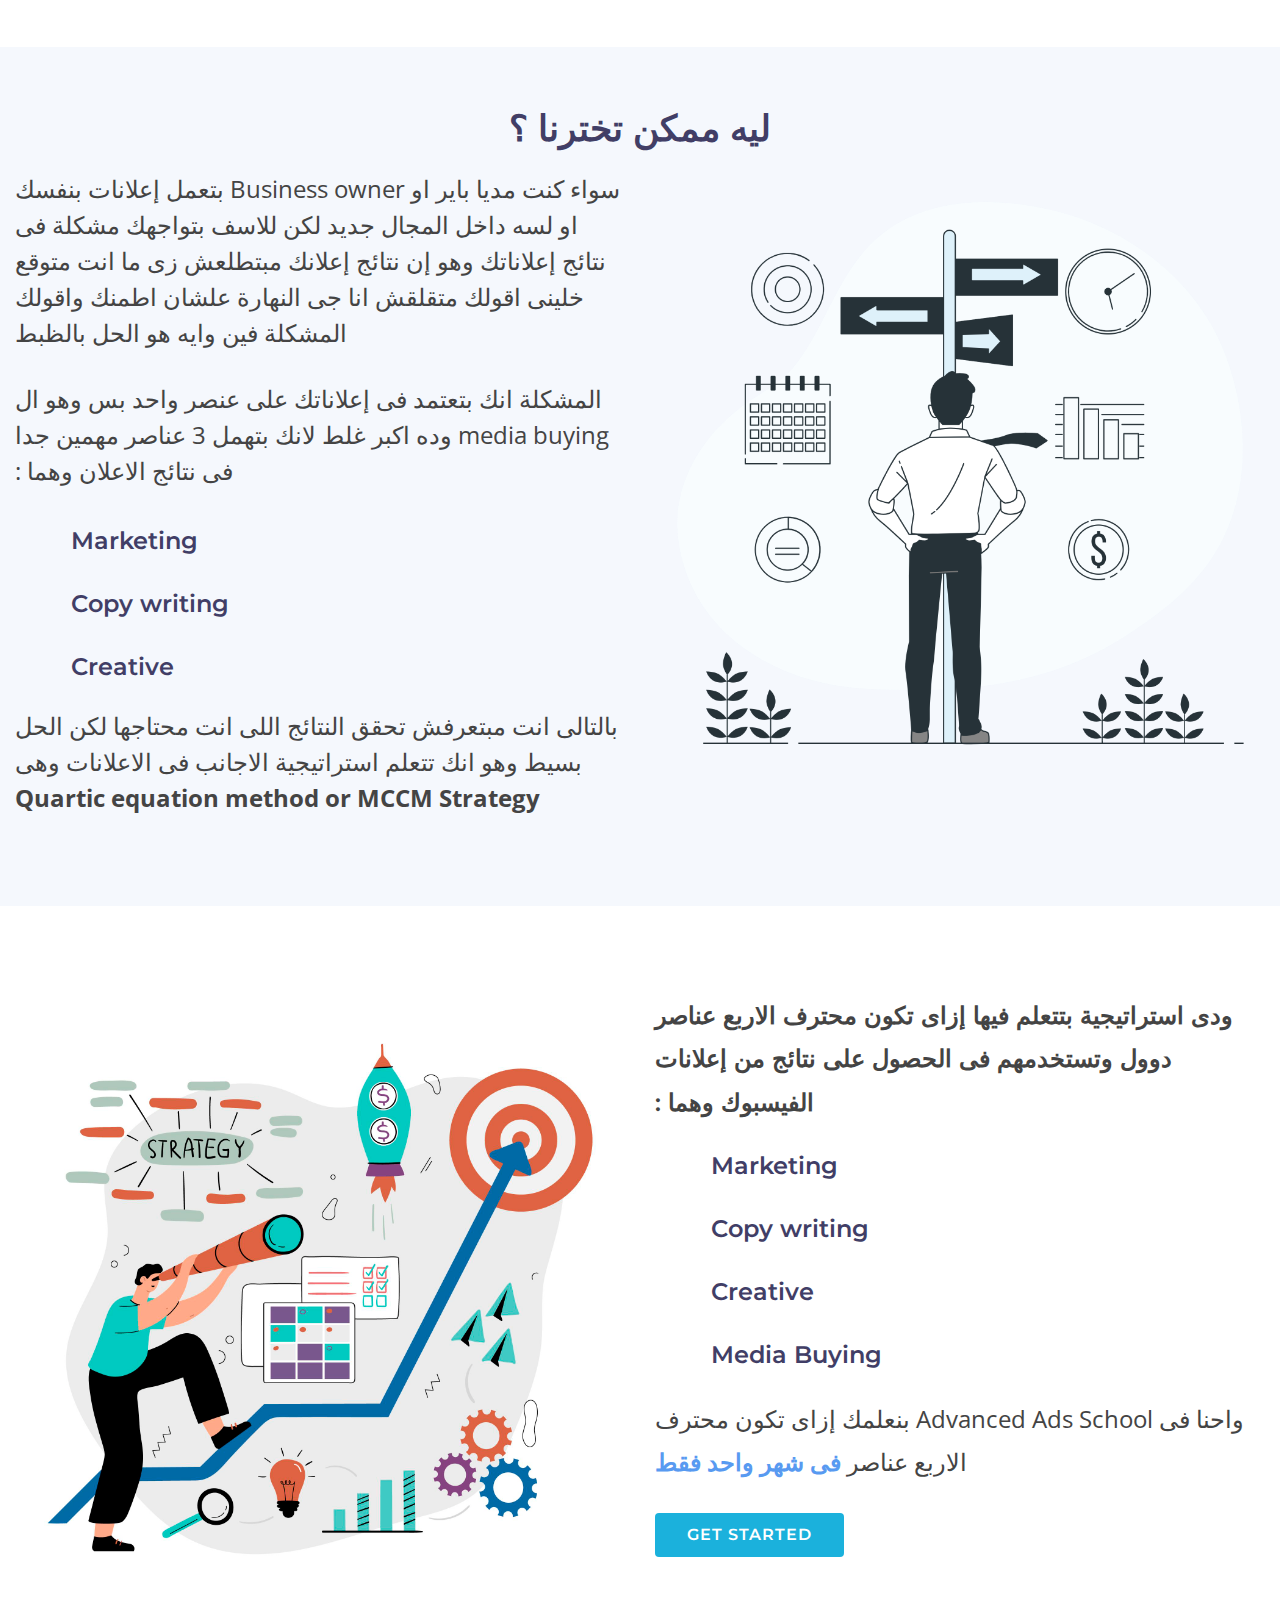
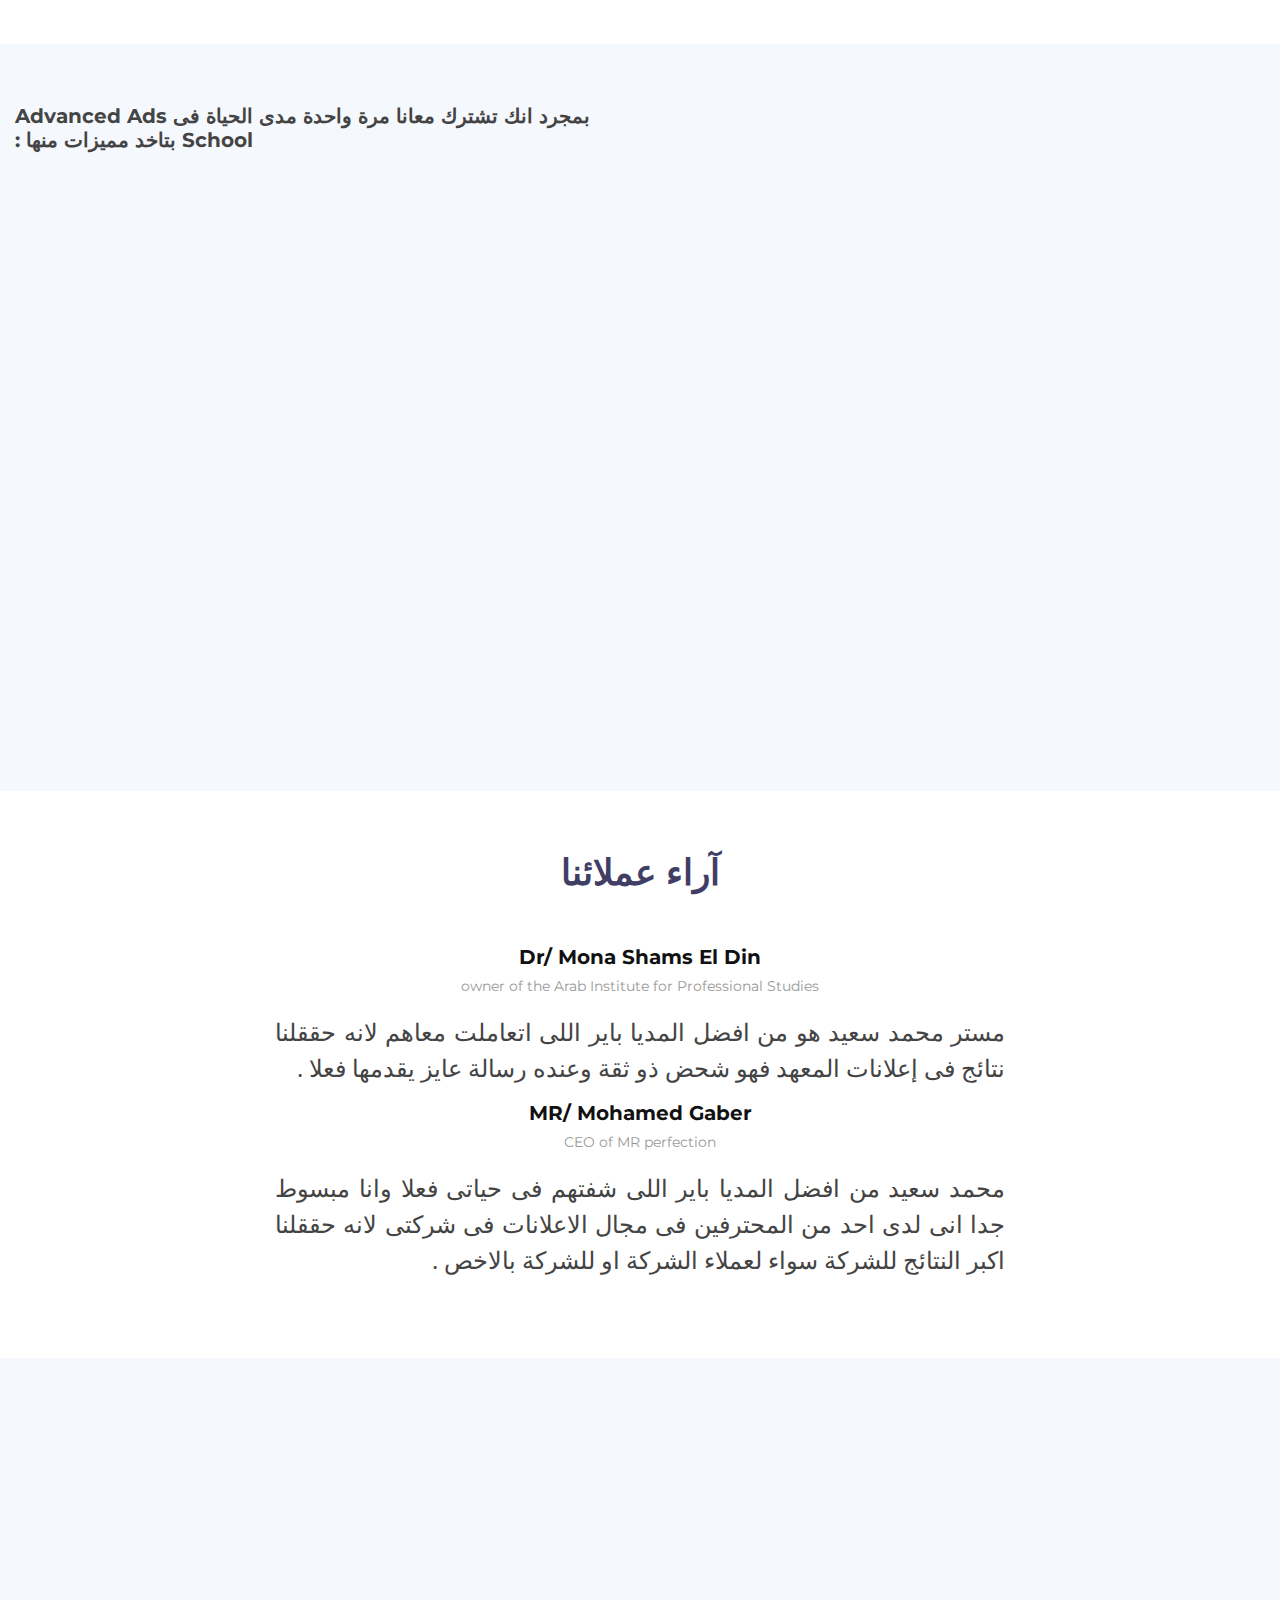
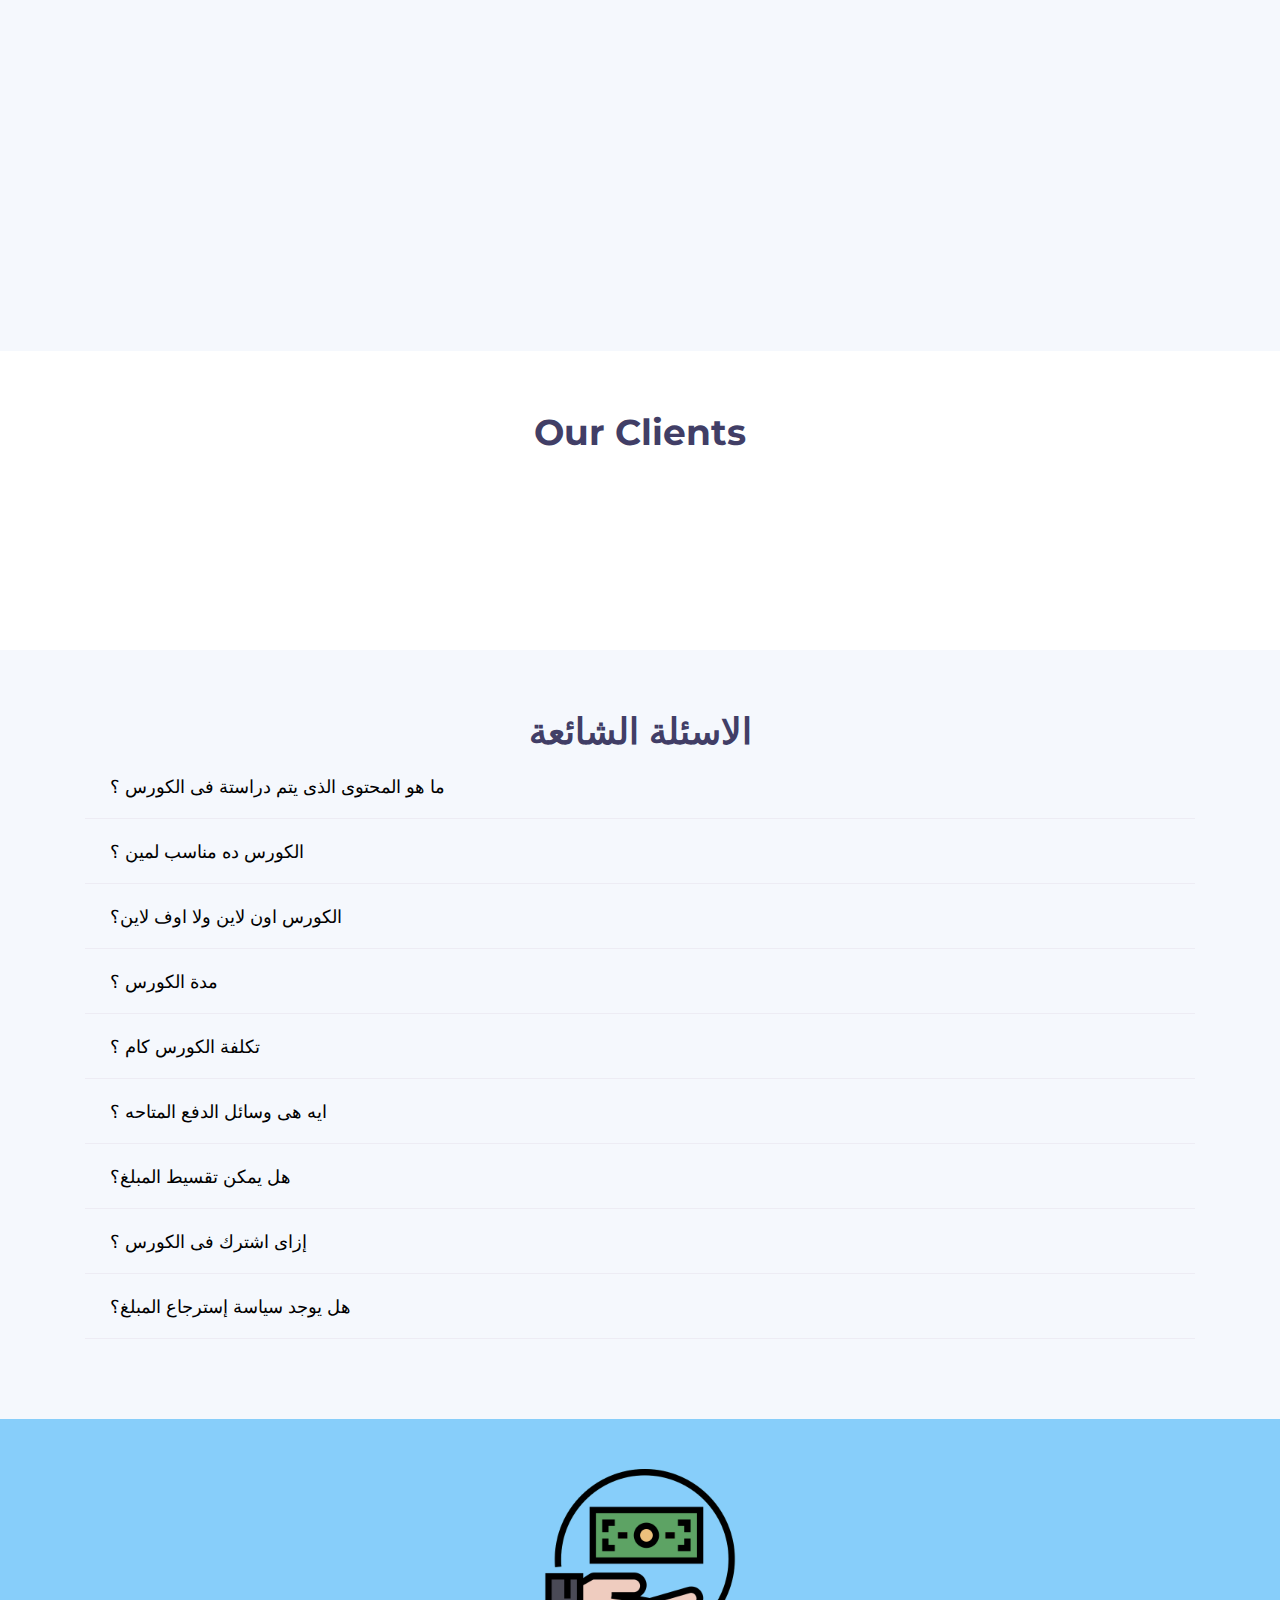
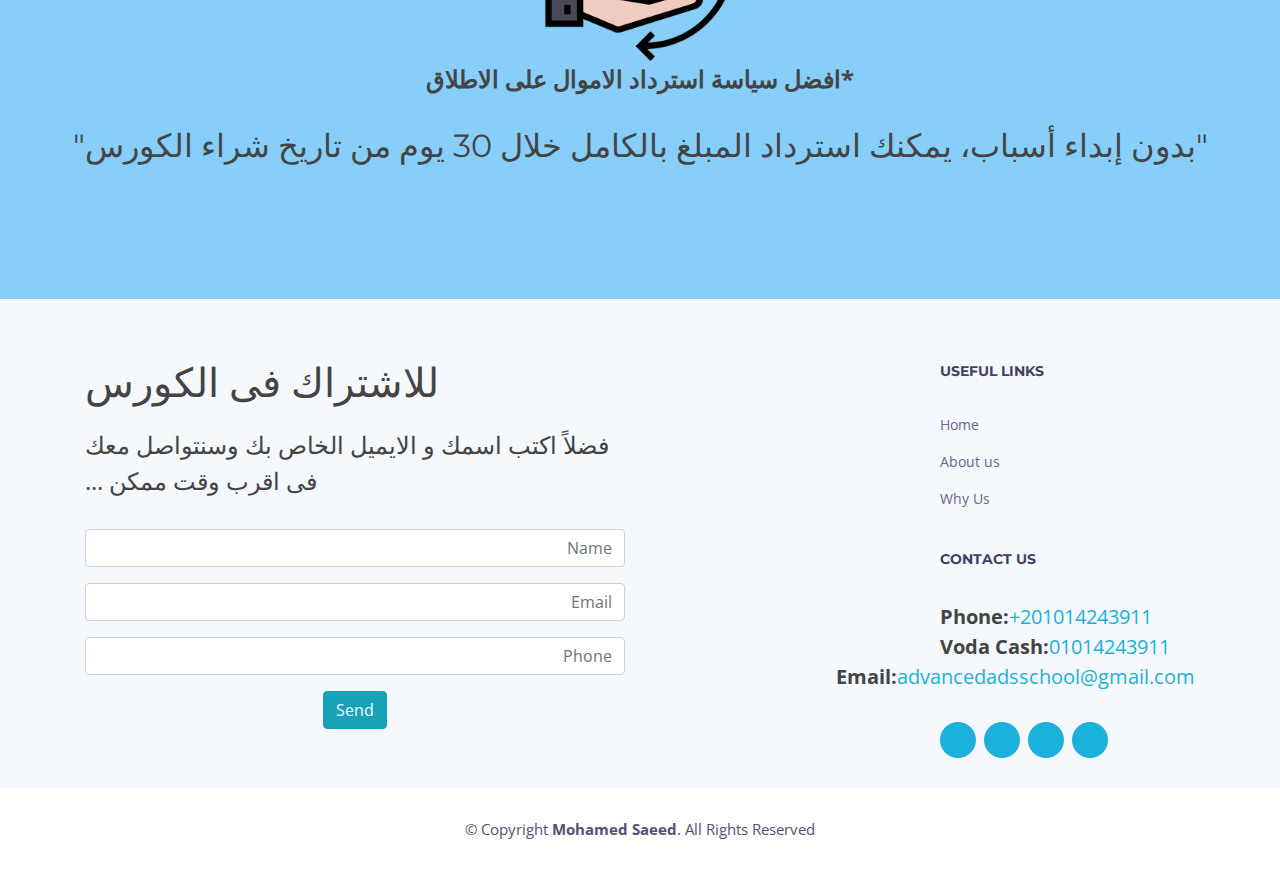
==== commit 37e51df7: "22/9/2023" ====
--- a/index.html
+++ b/index.html
@@ -10,6 +10,7 @@
   <meta content="Marketing" name="keywords">
 
   <!-- form links -->
+
 
   <link href="//maxcdn.bootstrapcdn.com/bootstrap/4.1.1/css/bootstrap.min.css" rel="stylesheet">
   <!-- <link href="assets/css/cssForm.css" rel="stylesheet" id="bootstrap-css"> -->
@@ -777,7 +778,7 @@
       </div>
     </section><!-- End Clients Section -->
 
-    <!-- ======= Pricing Section ======= -->
+    <!-- =======FQA Section ======= -->
     <!-- <section id="pricing" class="pricing section-bg wow fadeInUp">
 
       <div class="container" data-aos="fade-up">
@@ -859,97 +860,134 @@
     <!-- End Pricing Section -->
 
     <!-- ======= F.A.Q Section ======= -->
-    <!-- <section id="faq" class="faq">
+    <section id="faq" class="faq section-bg">
       <div class="container" data-aos="fade-up">
         <header class="section-header">
-          <h3>Frequently Asked Questions</h3>
-          <p>Sed ut perspiciatis unde omnis iste natus error sit voluptatem accusantium doloremque</p>
+          <h3>الاسئلة الشائعة </h3>
+          <!-- <p>Sed ut perspiciatis unde omnis iste natus error sit voluptatem accusantium doloremque</p> -->
         </header>
 
         <ul class="faq-list" data-aso="fade-up" data-aos-delay="100">
 
           <li>
-            <div data-bs-toggle="collapse" class="collapsed question" href="#faq1">Non consectetur a erat nam at lectus
-              urna duis? <i class="bi bi-chevron-down icon-show"></i><i class="bi bi-chevron-up icon-close"></i></div>
+            <div data-bs-toggle="collapse" class="fw-bold collapsed question" href="#faq1"> ما هو المحتوى الذى يتم دراستة فى
+              الكورس ؟ <i class="bi bi-chevron-down icon-show"></i><i class="bi bi-chevron-up icon-close"></i></div>
             <div id="faq1" class="collapse" data-bs-parent=".faq-list">
-              <p>
-                Feugiat pretium nibh ipsum consequat. Tempus iaculis urna id volutpat lacus laoreet non curabitur
-                gravida. Venenatis lectus magna fringilla urna porttitor rhoncus dolor purus non.
-              </p>
+
+              <button class="btn btn-primary btn-get-started scrollto mt-3" type="button" onclick="downloadFile()">
+                Download </button>
             </div>
           </li>
 
+          <script>
+            function downloadFile() {
+              window.open("https://www.mediafire.com/file/xz1dxfopcxg6pm0/content_advanced_ads_school.pdf/file")
+            }
+          </script>
+
           <li>
-            <div data-bs-toggle="collapse" href="#faq2" class="collapsed question">Feugiat scelerisque varius morbi enim
-              nunc faucibus a pellentesque? <i class="bi bi-chevron-down icon-show"></i><i
-                class="bi bi-chevron-up icon-close"></i></div>
+            <div data-bs-toggle="collapse" href="#faq2" class="fw-bold collapsed question"> الكورس ده مناسب لمين ؟ <i
+                class="bi bi-chevron-down icon-show"></i><i class="bi bi-chevron-up icon-close"></i></div>
             <div id="faq2" class="collapse" data-bs-parent=".faq-list">
               <p>
-                Dolor sit amet consectetur adipiscing elit pellentesque habitant morbi. Id interdum velit laoreet id
-                donec ultrices. Fringilla phasellus faucibus scelerisque eleifend donec pretium. Est pellentesque elit
-                ullamcorper dignissim. Mauris ultrices eros in cursus turpis massa tincidunt dui.
+                - الكورس ده مناسب ليك لو انت مديا باير او صاحب مشروع بتعمل إعلانات بنفسك <br>
+                - لو انت عايز تدخل مجال التسويق الالكترونى وتحترفه <br>
+                - لاى حد بيبيع اى حاجه اونلاين سواء مبتدئ او محترف <br>
+                - الكورس ده هيعلمك لو انت زيرو خبرة فى التسويق لحد متكون محترف فى إعلانات الفيسبوك <br>
+                - الكورس ده مناسب لو انت بتعتمد على الفيسبوك فى التسويق لخدماتك او منتجاتك <br>
+
               </p>
             </div>
           </li>
 
           <li>
-            <div data-bs-toggle="collapse" href="#faq3" class="collapsed question">Dolor sit amet consectetur adipiscing
-              elit pellentesque habitant morbi? <i class="bi bi-chevron-down icon-show"></i><i
-                class="bi bi-chevron-up icon-close"></i></div>
+            <div data-bs-toggle="collapse" href="#faq3" class="fw-bold collapsed question">	الكورس اون لاين ولا اوف لاين؟ <i
+                class="bi bi-chevron-down icon-show"></i><i class="bi bi-chevron-up icon-close"></i></div>
             <div id="faq3" class="collapse" data-bs-parent=".faq-list">
               <p>
-                Eleifend mi in nulla posuere sollicitudin aliquam ultrices sagittis orci. Faucibus pulvinar elementum
-                integer enim. Sem nulla pharetra diam sit amet nisl suscipit. Rutrum tellus pellentesque eu tincidunt.
-                Lectus urna duis convallis convallis tellus. Urna molestie at elementum eu facilisis sed odio morbi quis
+                الكورس بيكون اون لاين على زووم المحاضرة بتكون مباشر وبيتم تسجلها وإرسلها إليك بعد المحاضرة 
               </p>
             </div>
           </li>
 
           <li>
-            <div data-bs-toggle="collapse" href="#faq4" class="collapsed question">Ac odio tempor orci dapibus. Aliquam
-              eleifend mi in nulla? <i class="bi bi-chevron-down icon-show"></i><i
-                class="bi bi-chevron-up icon-close"></i></div>
+            <div data-bs-toggle="collapse" href="#faq4" class="fw-bold collapsed question">	مدة الكورس ؟ <i
+                class="bi bi-chevron-down icon-show"></i><i class="bi bi-chevron-up icon-close"></i></div>
             <div id="faq4" class="collapse" data-bs-parent=".faq-list">
               <p>
-                Dolor sit amet consectetur adipiscing elit pellentesque habitant morbi. Id interdum velit laoreet id
-                donec ultrices. Fringilla phasellus faucibus scelerisque eleifend donec pretium. Est pellentesque elit
-                ullamcorper dignissim. Mauris ultrices eros in cursus turpis massa tincidunt dui.
+                شهر واحد فقط بيكون يومين فى الاسبوع              
               </p>
             </div>
           </li>
 
           <li>
-            <div data-bs-toggle="collapse" href="#faq5" class="collapsed question">Tempus quam pellentesque nec nam
-              aliquam sem et tortor consequat? <i class="bi bi-chevron-down icon-show"></i><i
-                class="bi bi-chevron-up icon-close"></i></div>
+            <div data-bs-toggle="collapse" href="#faq5" class="fw-bold collapsed question">	تكلفة الكورس كام ؟<i
+                class="bi bi-chevron-down icon-show"></i><i class="bi bi-chevron-up icon-close"></i></div>
             <div id="faq5" class="collapse" data-bs-parent=".faq-list">
               <p>
-                Molestie a iaculis at erat pellentesque adipiscing commodo. Dignissim suspendisse in est ante in. Nunc
-                vel risus commodo viverra maecenas accumsan. Sit amet nisl suscipit adipiscing bibendum est. Purus
-                gravida quis blandit turpis cursus in
+                تكلفة الكورس هى 2500 جنيه وكل المميزات مدى الحياة مبدفعش حاجه خالص تانى              
               </p>
             </div>
           </li>
 
           <li>
-            <div data-bs-toggle="collapse" href="#faq6" class="collapsed question">Tortor vitae purus faucibus ornare.
-              Varius vel pharetra vel turpis nunc eget lorem dolor? <i class="bi bi-chevron-down icon-show"></i><i
-                class="bi bi-chevron-up icon-close"></i></div>
+            <div data-bs-toggle="collapse" href="#faq6" class="fw-bold collapsed question">	ايه هى وسائل الدفع المتاحه ؟<i
+                class="bi bi-chevron-down icon-show"></i><i class="bi bi-chevron-up icon-close"></i></div>
             <div id="faq6" class="collapse" data-bs-parent=".faq-list">
               <p>
-                Laoreet sit amet cursus sit amet dictum sit amet justo. Mauris vitae ultricies leo integer malesuada
-                nunc vel. Tincidunt eget nullam non nisi est sit amet. Turpis nunc eget lorem dolor sed. Ut venenatis
-                tellus in metus vulputate eu scelerisque. Pellentesque diam volutpat commodo sed egestas egestas
-                fringilla phasellus faucibus. Nibh tellus molestie nunc non blandit massa enim nec.
+                	تقدر تدفع عن طريق فودافون كاش على الرقم ده :01014243911              
               </p>
             </div>
           </li>
 
+          <li>
+            <div data-bs-toggle="collapse" href="#faq7" class="fw-bold collapsed question">		هل يمكن تقسيط المبلغ؟<i
+                class="bi bi-chevron-down icon-show"></i><i class="bi bi-chevron-up icon-close"></i></div>
+            <div id="faq7" class="collapse" data-bs-parent=".faq-list">
+              <p>
+                	يمكن التقسيط بتدفع جزء قبل الكورس وباقى المبلغ ممكن تدفعه لحد منتصف مدة الكورس              
+                </p>
+            </div>
+          </li>
+
+          <li>
+            <div data-bs-toggle="collapse" href="#faq8" class="fw-bold collapsed question">	إزاى اشترك فى الكورس ؟<i
+                class="bi bi-chevron-down icon-show"></i><i class="bi bi-chevron-up icon-close"></i></div>
+            <div id="faq8" class="collapse" data-bs-parent=".faq-list">
+              <p>
+                قم بتسجيل بياناتك وسوف يتم التواصل معك من قبل فريق لاتمام شراء الكورس              
+              </p>
+            </div>
+          </li>
+
+          <li>
+            <div data-bs-toggle="collapse" href="#faq9" class="fw-bold collapsed question">	هل يوجد سياسة إسترجاع المبلغ؟<i
+                class="bi bi-chevron-down icon-show"></i><i class="bi bi-chevron-up icon-close"></i></div>
+            <div id="faq9" class="collapse" data-bs-parent=".faq-list">
+              <p>
+                يوجد سياسة إسترجاع المبلغ خلال 15 يوم من الكورس وده لانى احنا واثقين جدا من المحتوى اللى بنقدمه جدا              
+              </p>
+            </div>
+          </li>
+
         </ul>
 
       </div>
-    </section> -->
+    </section>
     <!-- End F.A.Q Section -->
+
+    <!-- refund section  -->
+    <section id="ref">
+      <div class="refDiv">
+        <img class="refundImg" style="width: 15%;" src="/assets/img/refund.png" alt="" srcset="">
+        <p>*افضل سياسة استرداد الاموال على الاطلاق</p>
+        <h2>"بدون إبداء أسباب، يمكنك استرداد المبلغ بالكامل خلال 30 يوم من تاريخ شراء الكورس"</h2>
+      </div>
+
+    </section>
+
+    <!-- End refund section  -->
+
 
     <!-- form section  -->
     <!-- <section id="form" class="section-bg">
@@ -1038,7 +1076,8 @@
                   <h4>Contact Us</h4>
                   <p>
                     <strong>Phone:</strong><a href="tel:+201014243911">+201014243911</a>
-                    <strong>Email:</strong><a href="mailto:info@example.com">info@example.com</a>
+                    <strong>Voda Cash:</strong><a href="#">01014243911</a>
+                    <strong>Email:</strong><a href="mailto:info@example.com">advancedadsschool@gmail.com</a>
                   </p>
 
 
@@ -1179,6 +1218,7 @@
   <!-- Template Main JS File -->
   <script src="assets/js/main.js"></script>
 
+
 </body>
 
 </html>--- a/assets/css/style.css
+++ b/assets/css/style.css
@@ -1473,6 +1473,31 @@
   transition: 0.6s;
 }
 
+
+/* -----------------------------
+refund
+--------------------------------- */
+#ref{
+  position: relative;
+  background-color: lightskyblue;
+  height: 30rem;
+}
+
+.refDiv{
+  display: flex;
+  flex-direction: column;
+  align-items: center;
+}
+
+.refDiv p{
+  font-weight: bold;
+  font-size: l;
+}
+
+.refundImg{
+  margin-top: 50px ;
+}
+
 /*--------------------------------------------------------------
 # Breadcrumbs
 --------------------------------------------------------------*/
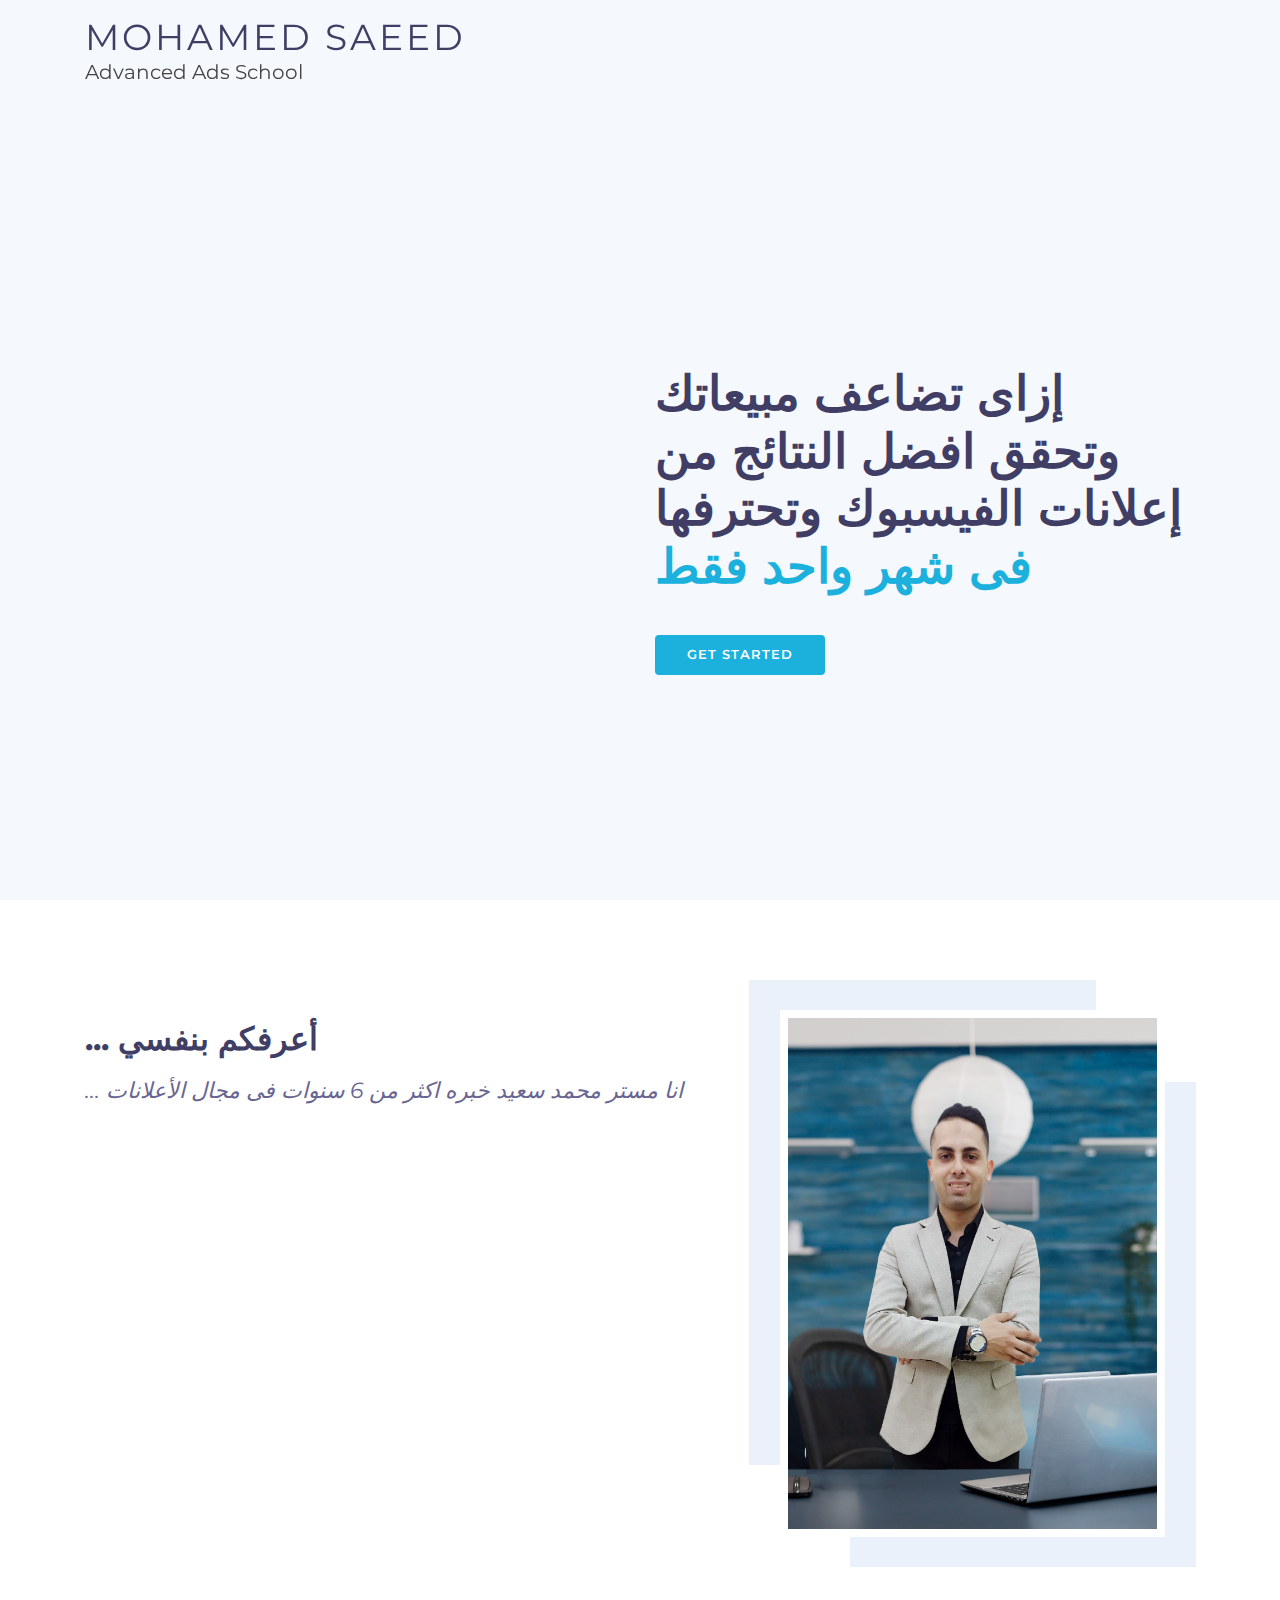
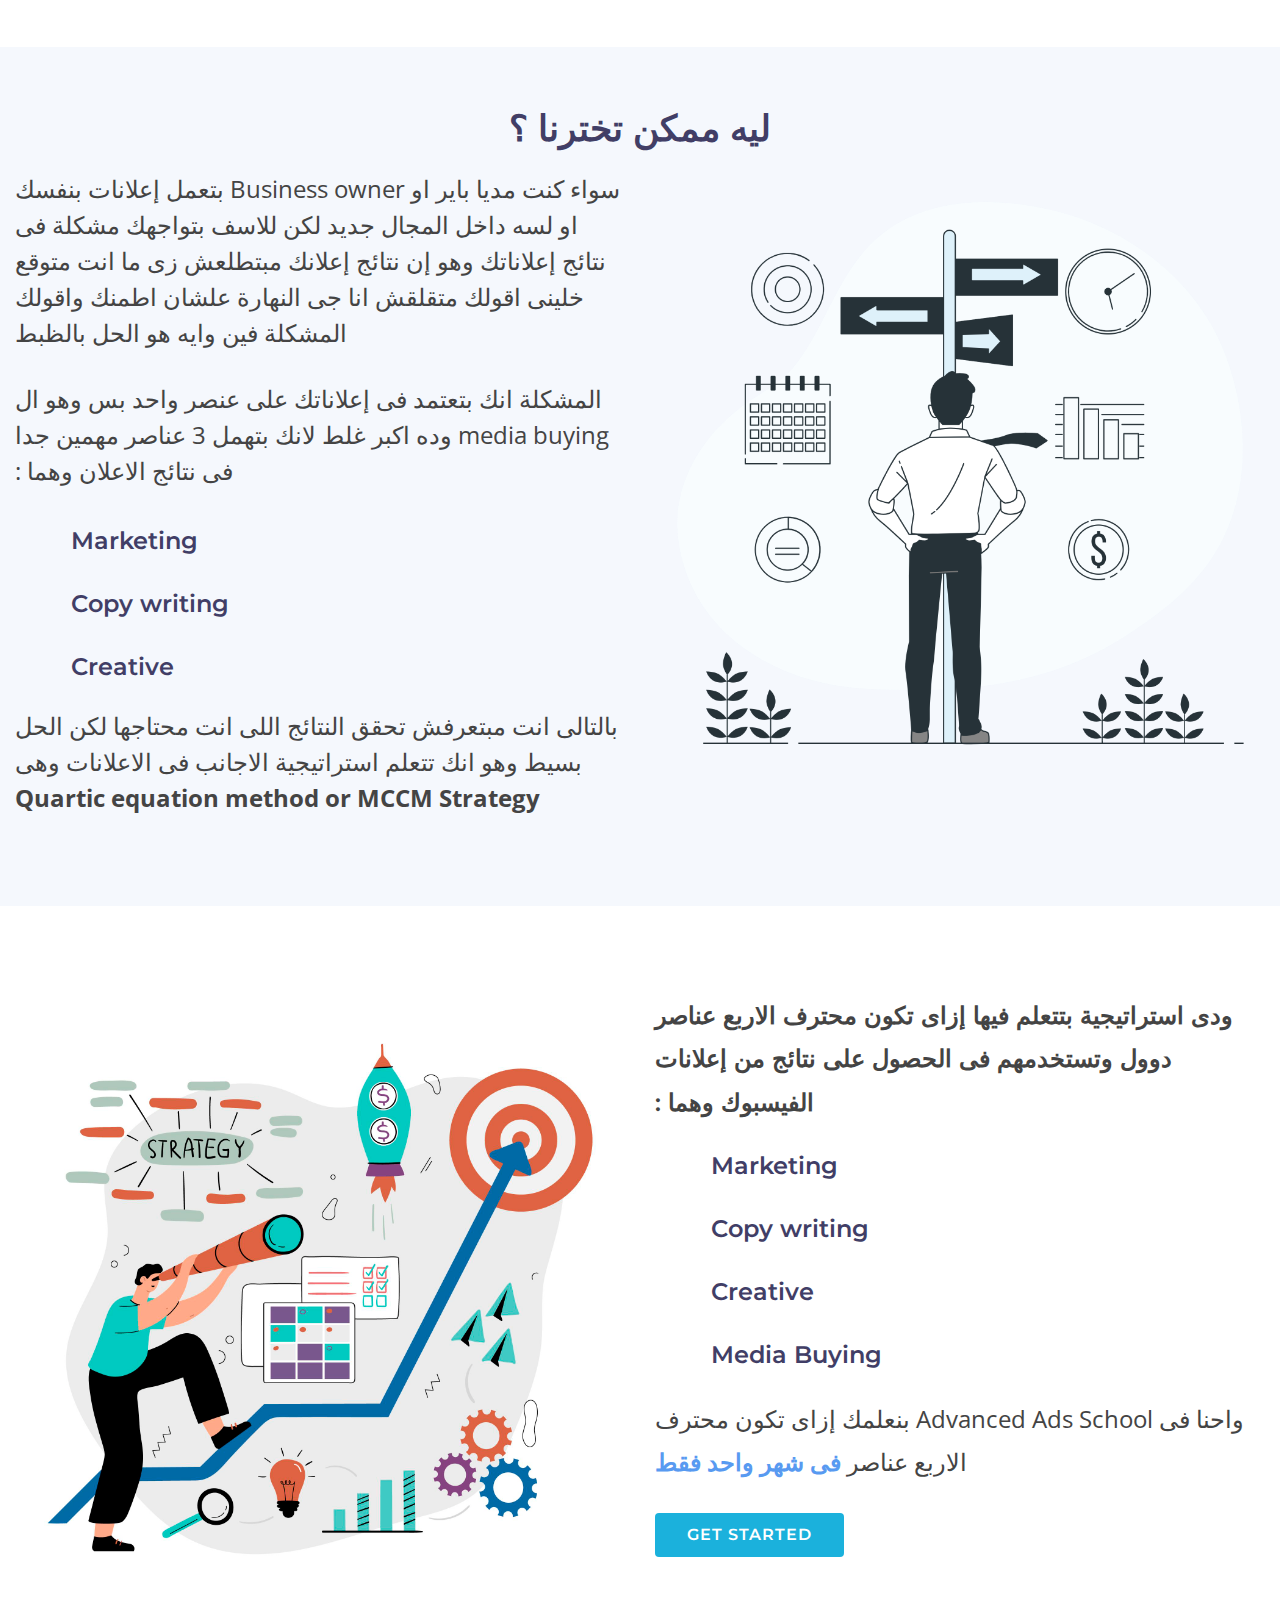
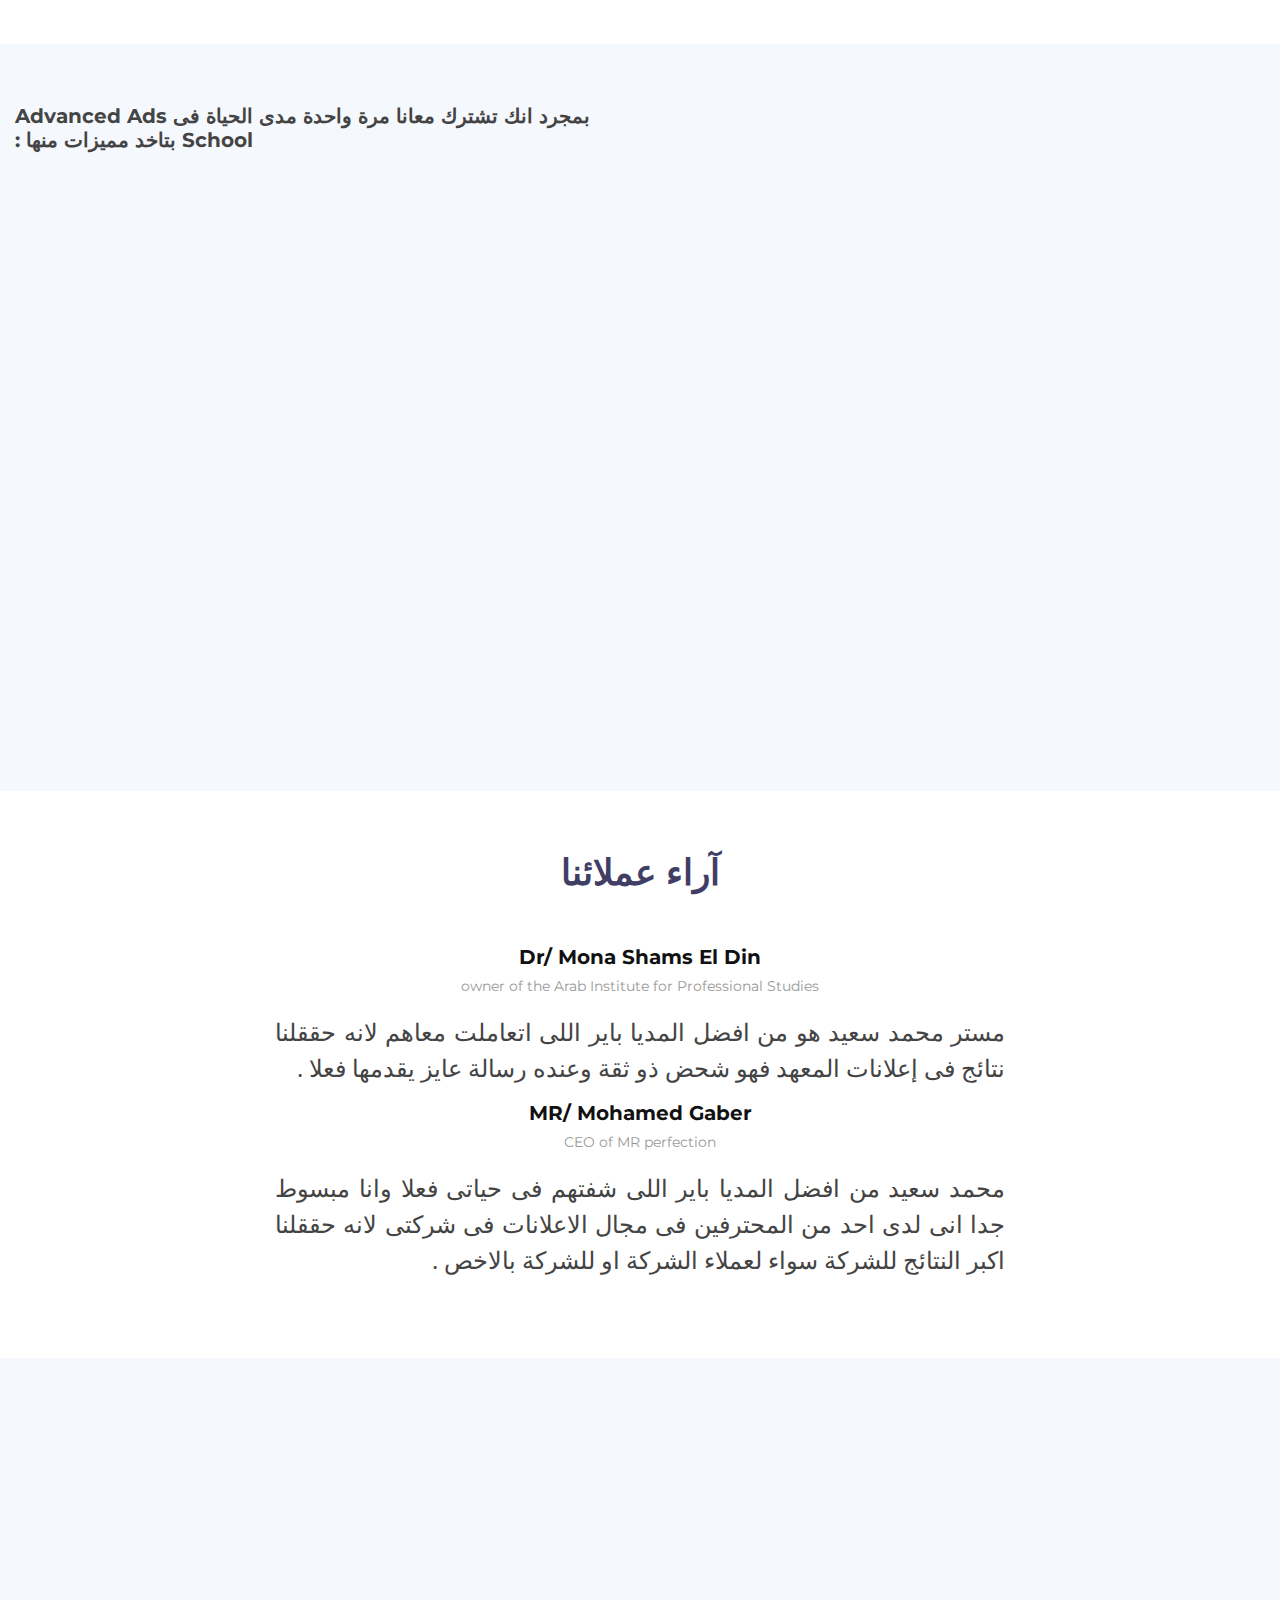
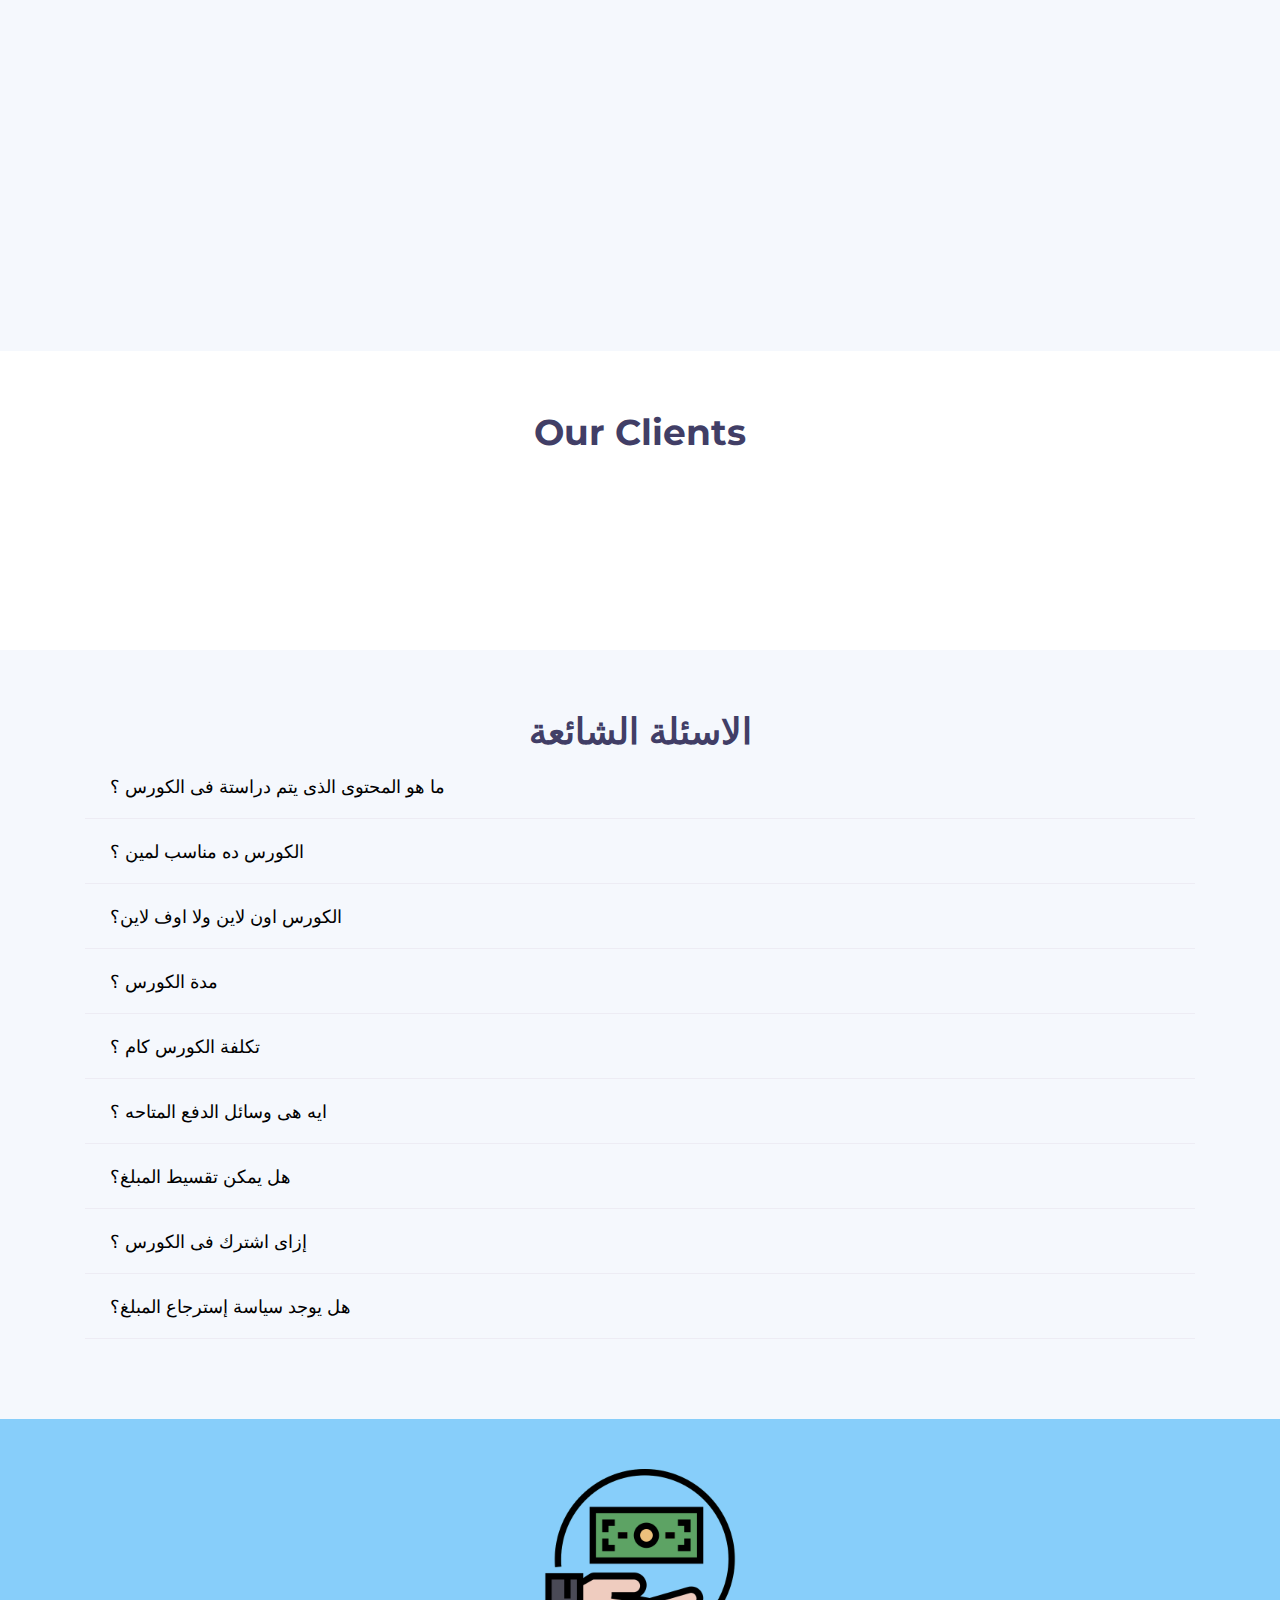
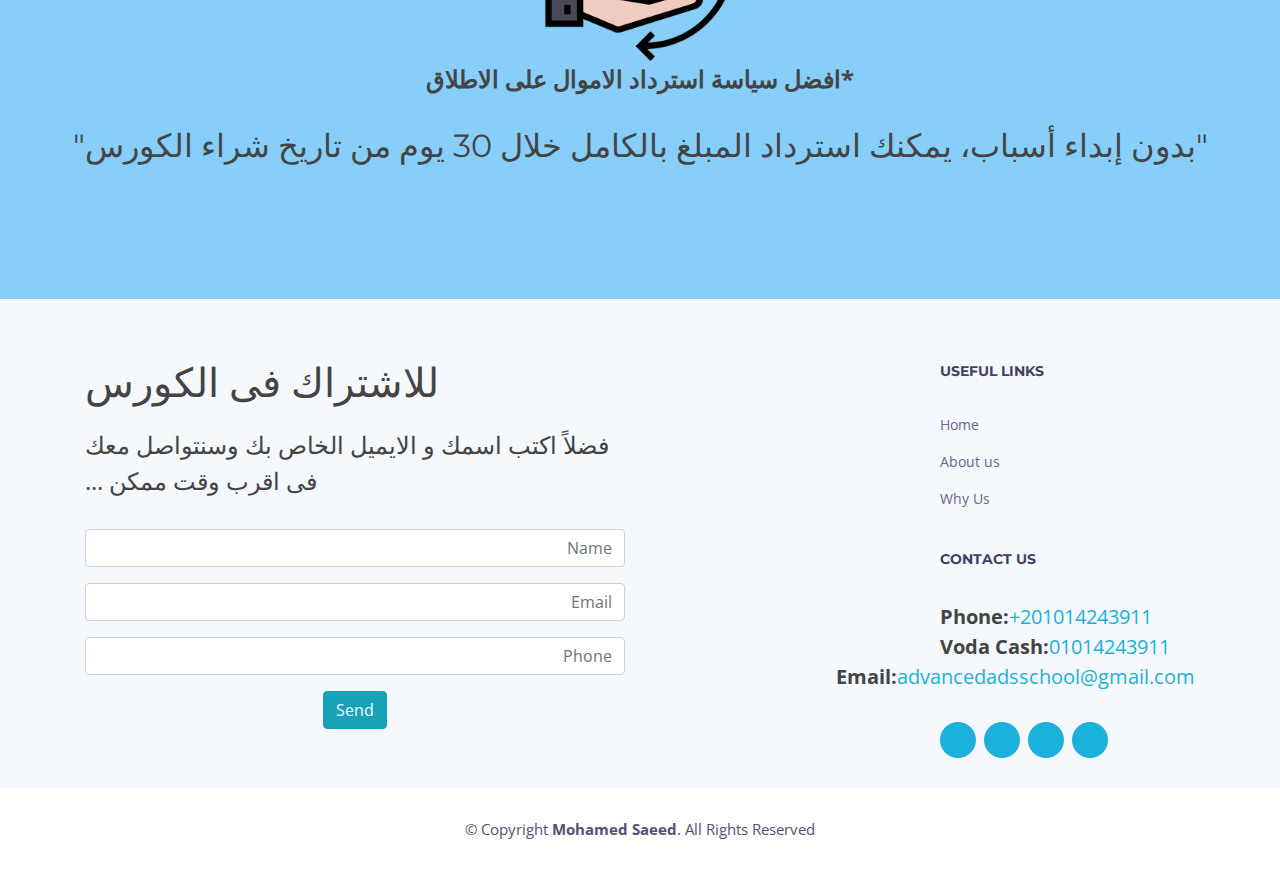
==== commit 8f889f09: "11" ====
--- a/index.html
+++ b/index.html
@@ -97,7 +97,7 @@
     <div class="container d-flex h-100">
       <div class="row justify-content-center align-self-center" data-aos="fade-up">
         <div class="col-lg-6 intro-info order-lg-first order-last" data-aos="zoom-in" data-aos-delay="100">
-          <h2>إزاى تحقق افضل النتائج من إعلانات الفيس بوك وتحترفها <span>فى شهر واحد فقط</span></h2>
+          <h2>إزاى تضاعف مبيعاتك وتحقق افضل  النتائج من إعلانات الفيسبوك وتحترفها  <span>فى شهر واحد فقط</span></h2>
           <div>
             <a href="#footer"><span class="btn-get-started scrollto">Get Started</span></a>
           </div>
@@ -132,7 +132,7 @@
               <div>
                 <div class="teach-content" data-aos="fade-left" data-aos-delay="100">
                   <ul class="teach-list">
-                    <li class="teach-item"><i class="bi bi-check-circle"></i>بنعلمك اكتر من 250 درس فى اعمل media Buyer
+                    <li class="teach-item"><i class="bi bi-check-circle"></i> اعمل media Buyer
                       manager فى Marketing agency.</li>
                     <li class="teach-item"><i class="bi bi-check-circle"></i>اشتغل مع اكتر من 100 مشروع freelance .</li>
                     <li class="teach-item"><i class="bi bi-check-circle"></i>اعمل فى شركة Brooklyn Business school
@@ -979,9 +979,9 @@
     <!-- refund section  -->
     <section id="ref">
       <div class="refDiv">
-        <img class="refundImg" style="width: 15%;" src="/assets/img/refund.png" alt="" srcset="">
+        <img class="refundImg" style="width: 15%;" src="./assets/img/refund.png" alt="refundImg">
         <p>*افضل سياسة استرداد الاموال على الاطلاق</p>
-        <h2>"بدون إبداء أسباب، يمكنك استرداد المبلغ بالكامل خلال 30 يوم من تاريخ شراء الكورس"</h2>
+        <h2 class="h2Ref">"بدون إبداء أسباب، يمكنك استرداد المبلغ بالكامل خلال 30 يوم من تاريخ شراء الكورس"</h2>
       </div>
 
     </section>
@@ -1076,7 +1076,9 @@
                   <h4>Contact Us</h4>
                   <p>
                     <strong>Phone:</strong><a href="tel:+201014243911">+201014243911</a>
+                    <br>
                     <strong>Voda Cash:</strong><a href="#">01014243911</a>
+                    <br>
                     <strong>Email:</strong><a href="mailto:info@example.com">advancedadsschool@gmail.com</a>
                   </p>
 
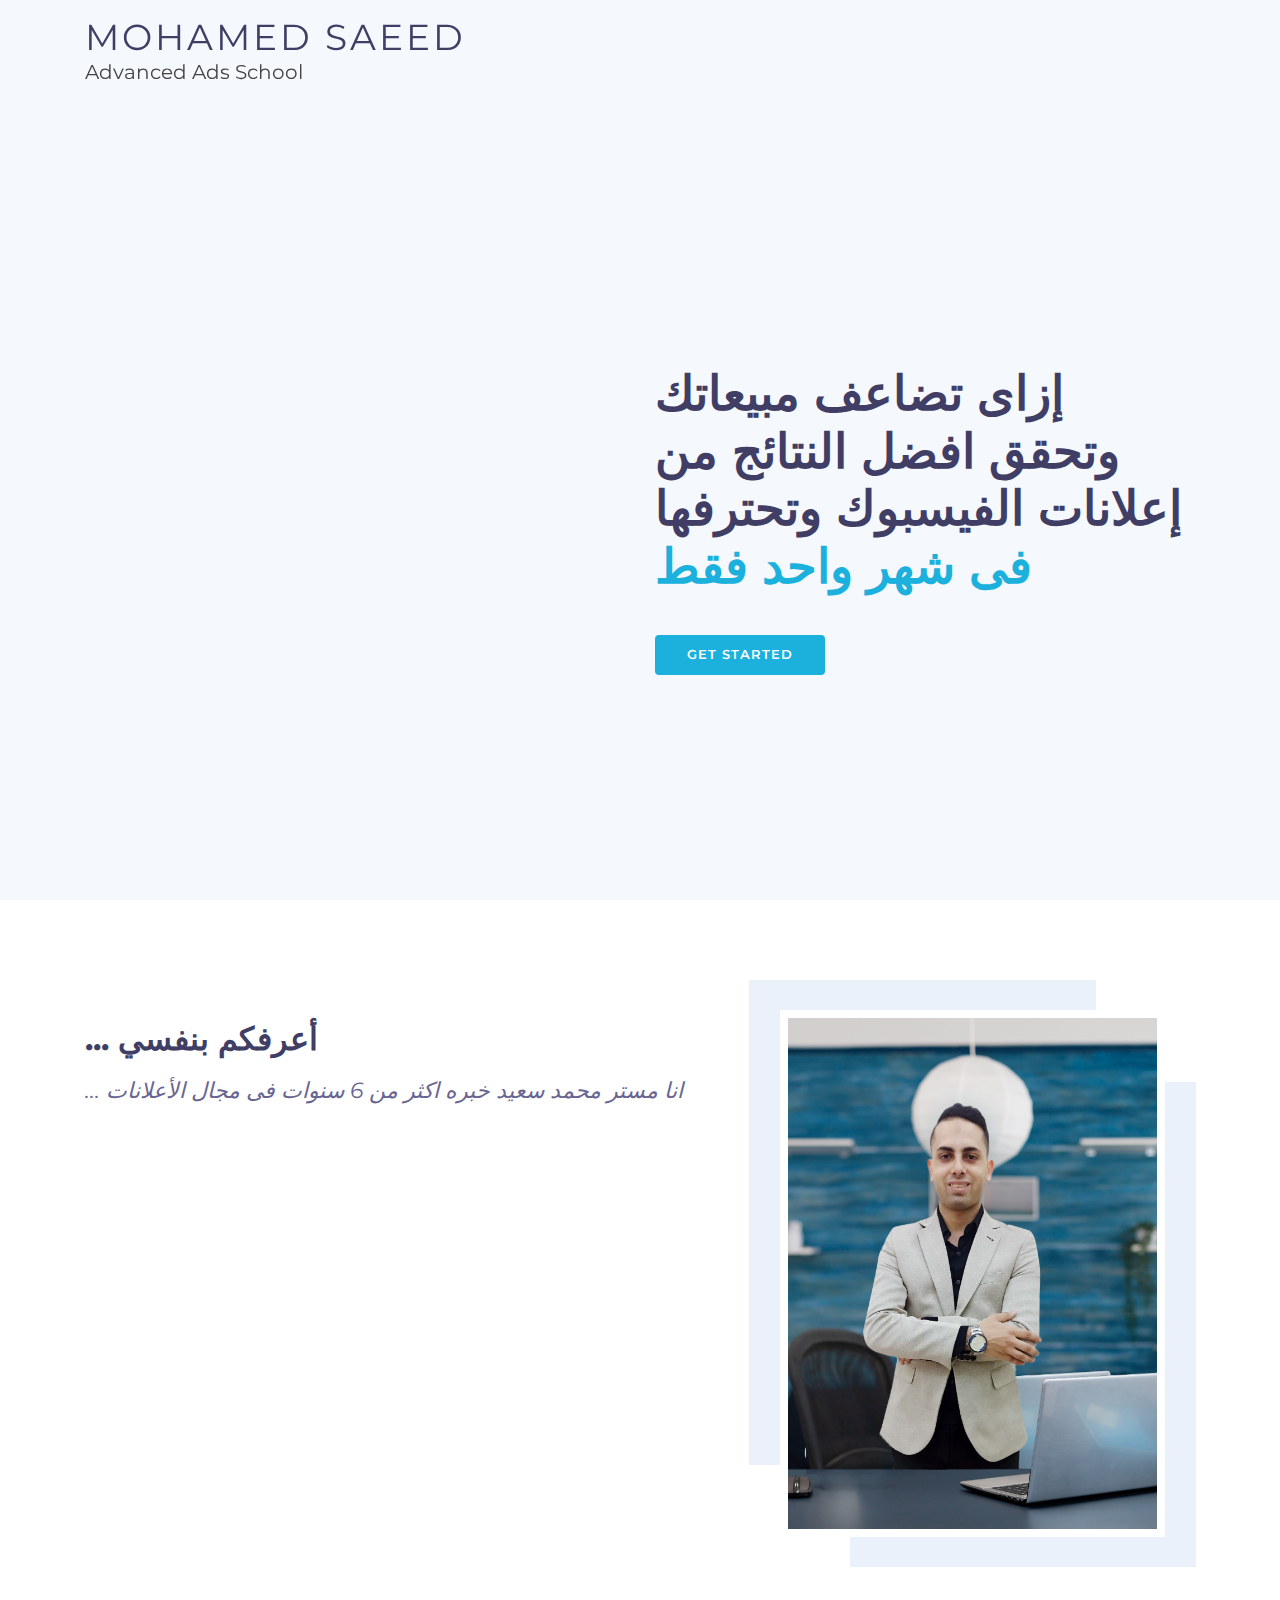
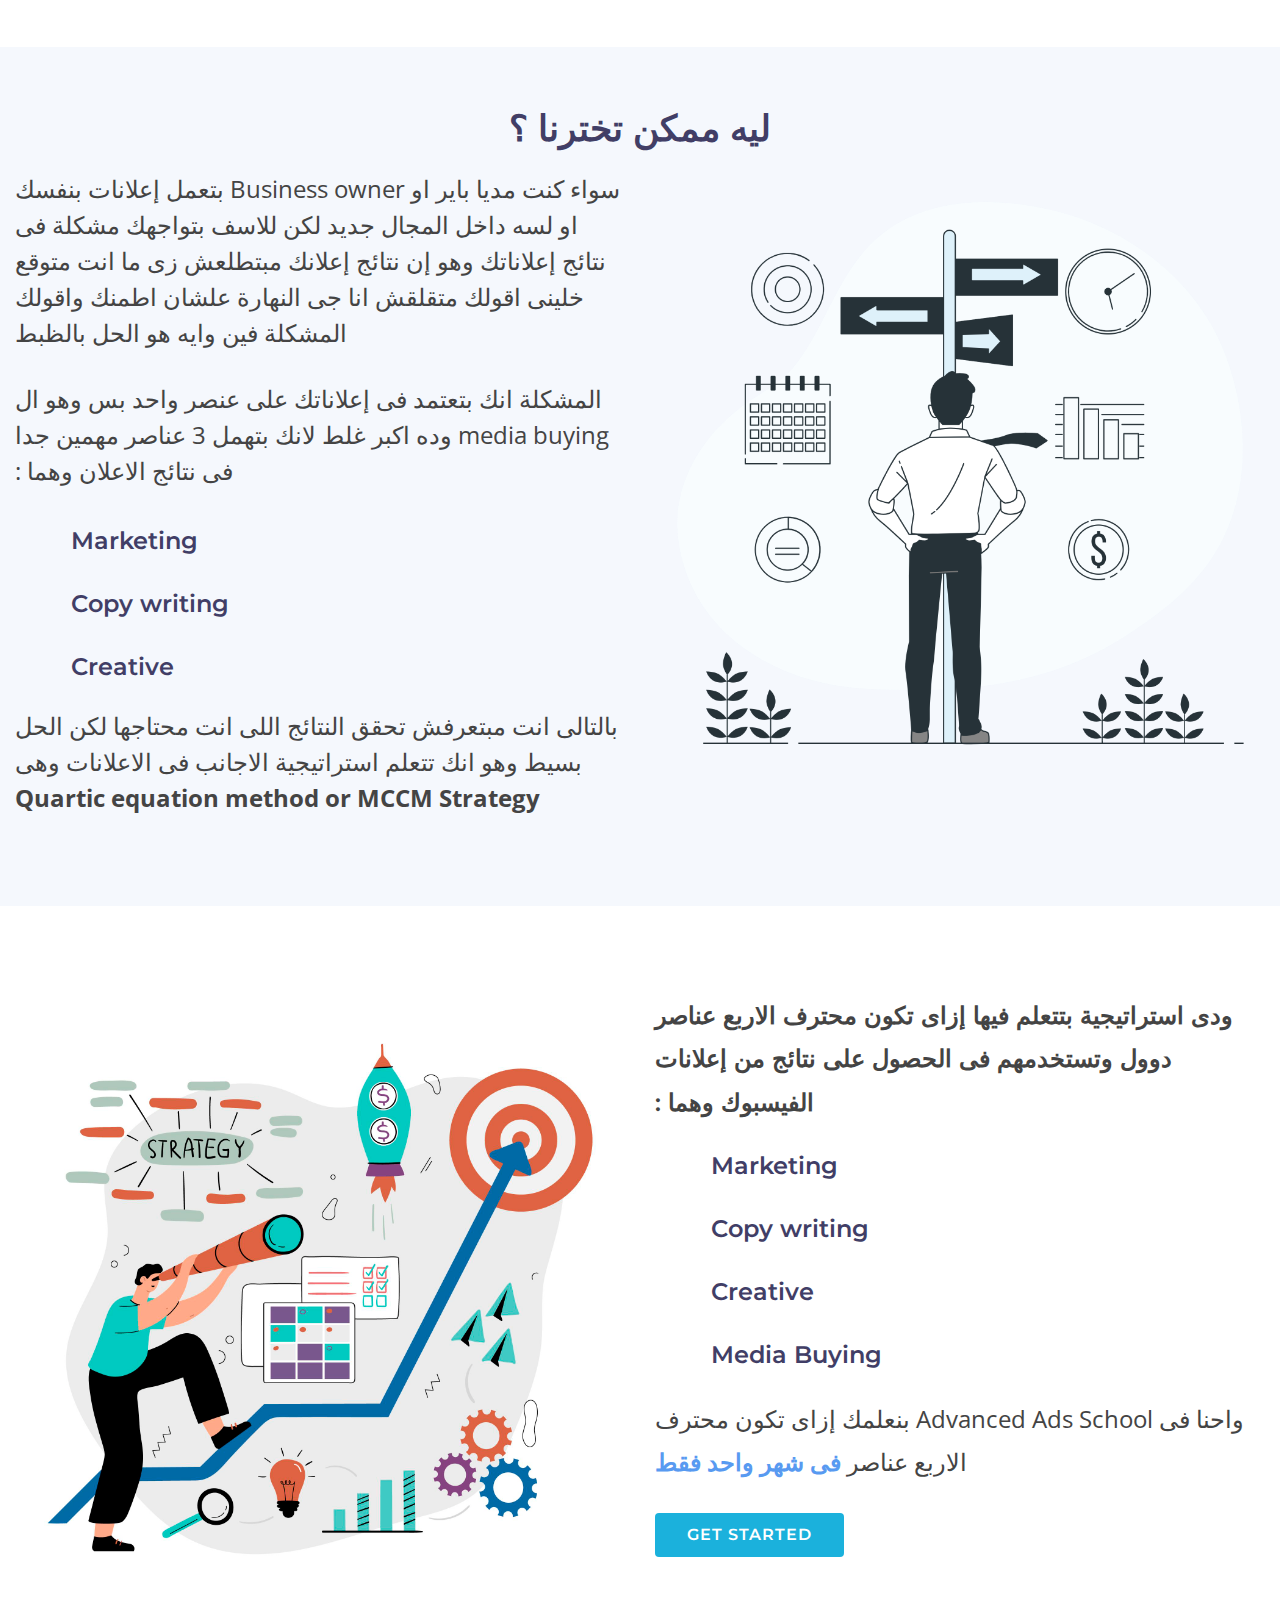
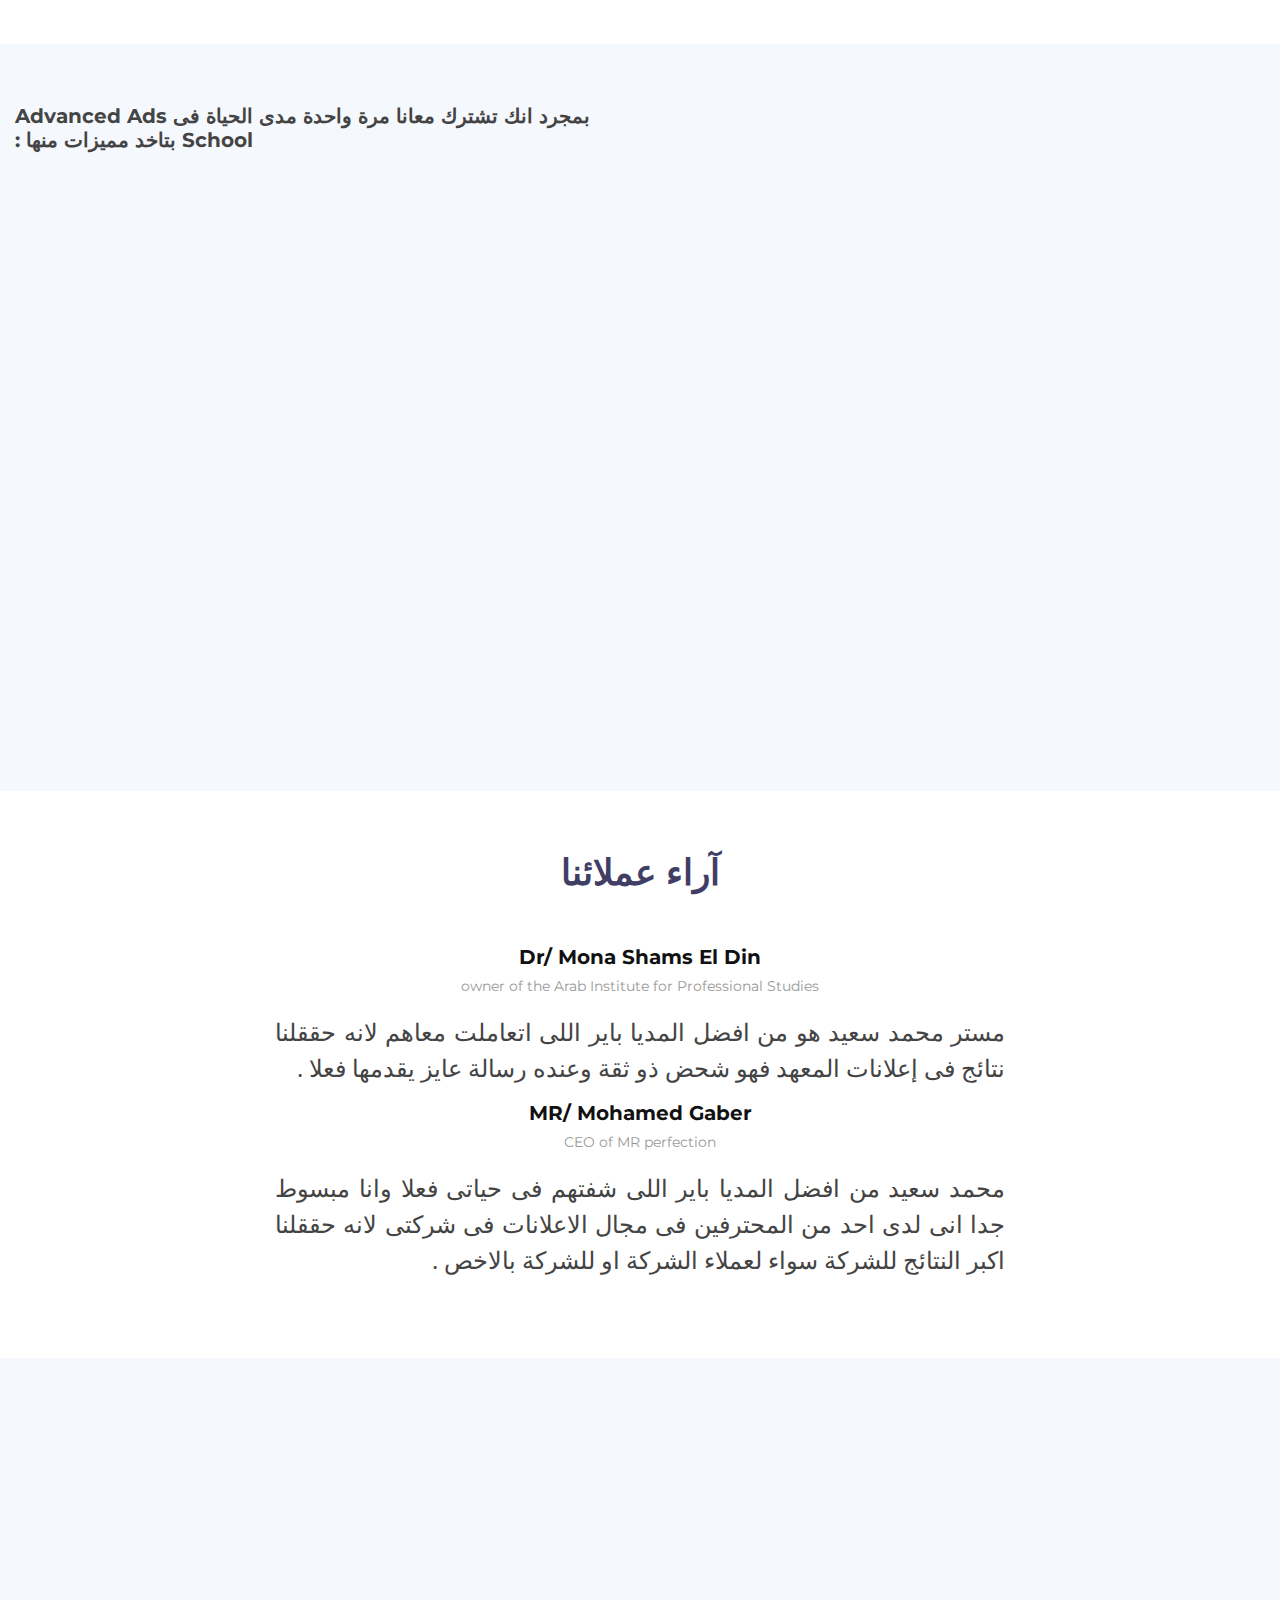
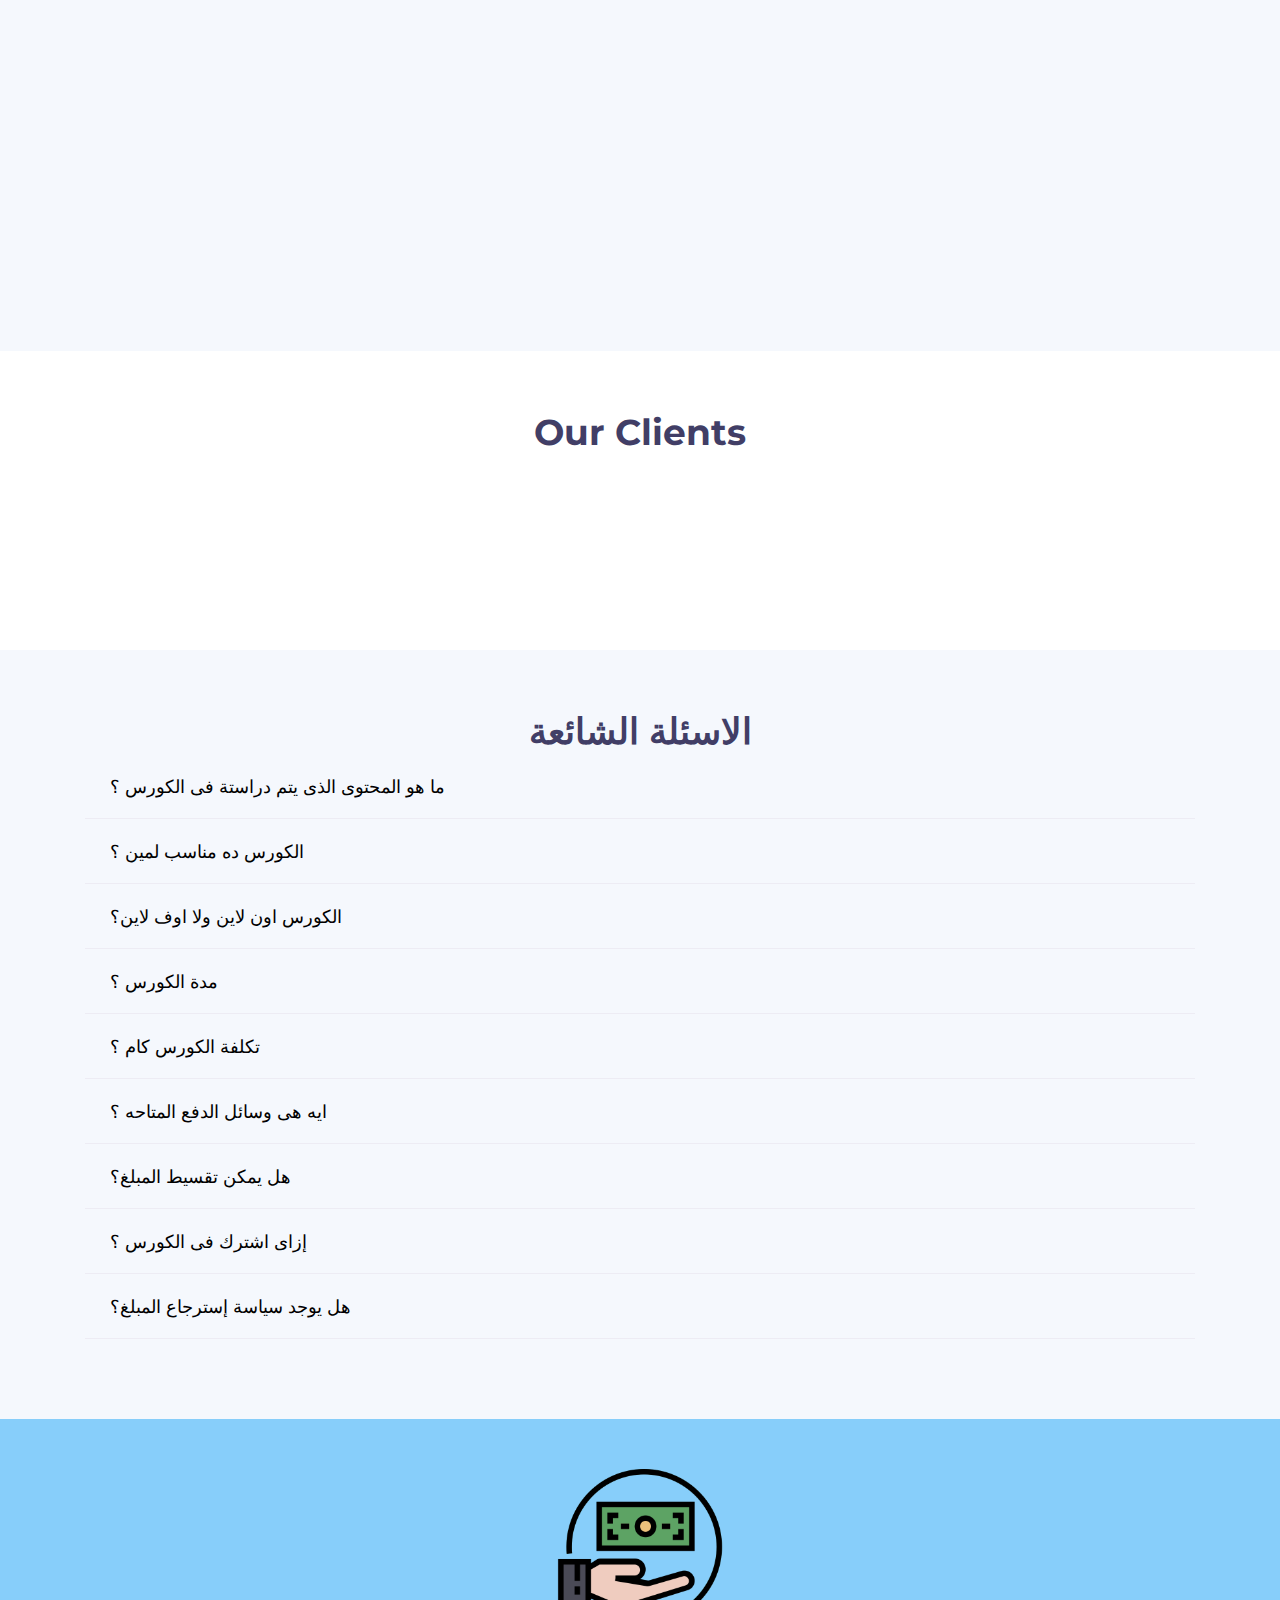
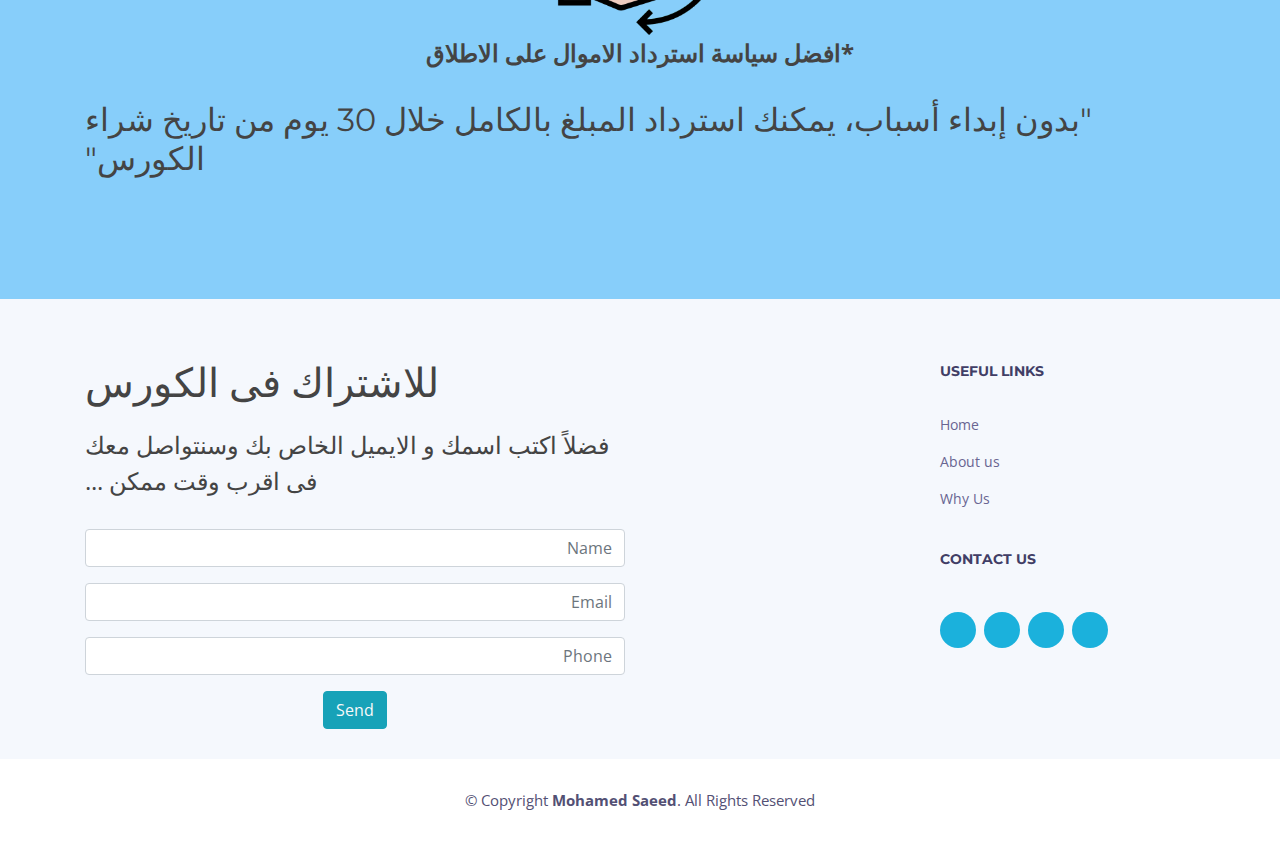
==== commit 9dc267ca: "22" ====
--- a/index.html
+++ b/index.html
@@ -978,7 +978,7 @@
 
     <!-- refund section  -->
     <section id="ref">
-      <div class="refDiv">
+      <div class="refDiv container">
         <img class="refundImg" style="width: 15%;" src="./assets/img/refund.png" alt="refundImg">
         <p>*افضل سياسة استرداد الاموال على الاطلاق</p>
         <h2 class="h2Ref">"بدون إبداء أسباب، يمكنك استرداد المبلغ بالكامل خلال 30 يوم من تاريخ شراء الكورس"</h2>
@@ -1062,7 +1062,7 @@
 
               </div> -->
 
-              <div class="col-sm-6">
+              <div class="col-sm-6 all-footer">
                 <div class="footer-links">
                   <h4>Useful Links</h4>
                   <ul>
@@ -1074,22 +1074,24 @@
 
                 <div class="footer-links">
                   <h4>Contact Us</h4>
-                  <p>
-                    <strong>Phone:</strong><a href="tel:+201014243911">+201014243911</a>
-                    <br>
-                    <strong>Voda Cash:</strong><a href="#">01014243911</a>
-                    <br>
-                    <strong>Email:</strong><a href="mailto:info@example.com">advancedadsschool@gmail.com</a>
-                  </p>
+                  <!-- <p> -->
+                    <!-- <strong>Phone:</strong><a href="tel:+201014243911">+201014243911</a> -->
+                    <!-- <br> -->
+                    <!-- <strong>Voda Cash:</strong><a href="#">01014243911</a> -->
+                    <!-- <br> -->
+                    <!-- <strong>Email:</strong><a href="mailto:advancedadsschool@gmail.com">advancedadsschool@gmail.com</a> -->
+                  <!-- </p> -->
 
 
                 </div>
 
                 <div class="social-links">
-                  <a href="#" class="twitter"><i class="bi bi-twitter"></i></a>
-                  <a href="#" class="facebook"><i class="bi bi-facebook"></i></a>
-                  <a href="#" class="instagram"><i class="bi bi-instagram"></i></a>
-                  <a href="#" class="linkedin"><i class="bi bi-linkedin"></i></a>
+                  <!-- <a href="#" class="twitter" data-toggle="tooltip" data-placement="top" title="twitter"><i class="bi bi-twitter"></i></a> -->
+                  <a href="#" class="facebook" data-toggle="tooltip" data-placement="top" title="facebook"><i class="bi bi-facebook"></i></a>
+                  <!-- <a href="#" class="instagram" data-toggle="tooltip" data-placement="top" title="instagram"><i class="bi bi-instagram"></i></a> -->
+                  <a href="#" class="linkedin" data-toggle="tooltip" data-placement="top" title="linkedin"><i class="bi bi-linkedin"></i></a>
+                  <a href="mailto:advancedadsschool@gmail.com" class="email" data-toggle="tooltip" data-placement="top" title="Send Email"><i class="bi bi-envelope-at-fill"></i></a>
+                  <a href="tel:+201014243911" class="phone" data-toggle="tooltip" data-placement="top" title="Call Now"><i class="bi bi-telephone-fill"></i></a>
                 </div>
 
               </div>
